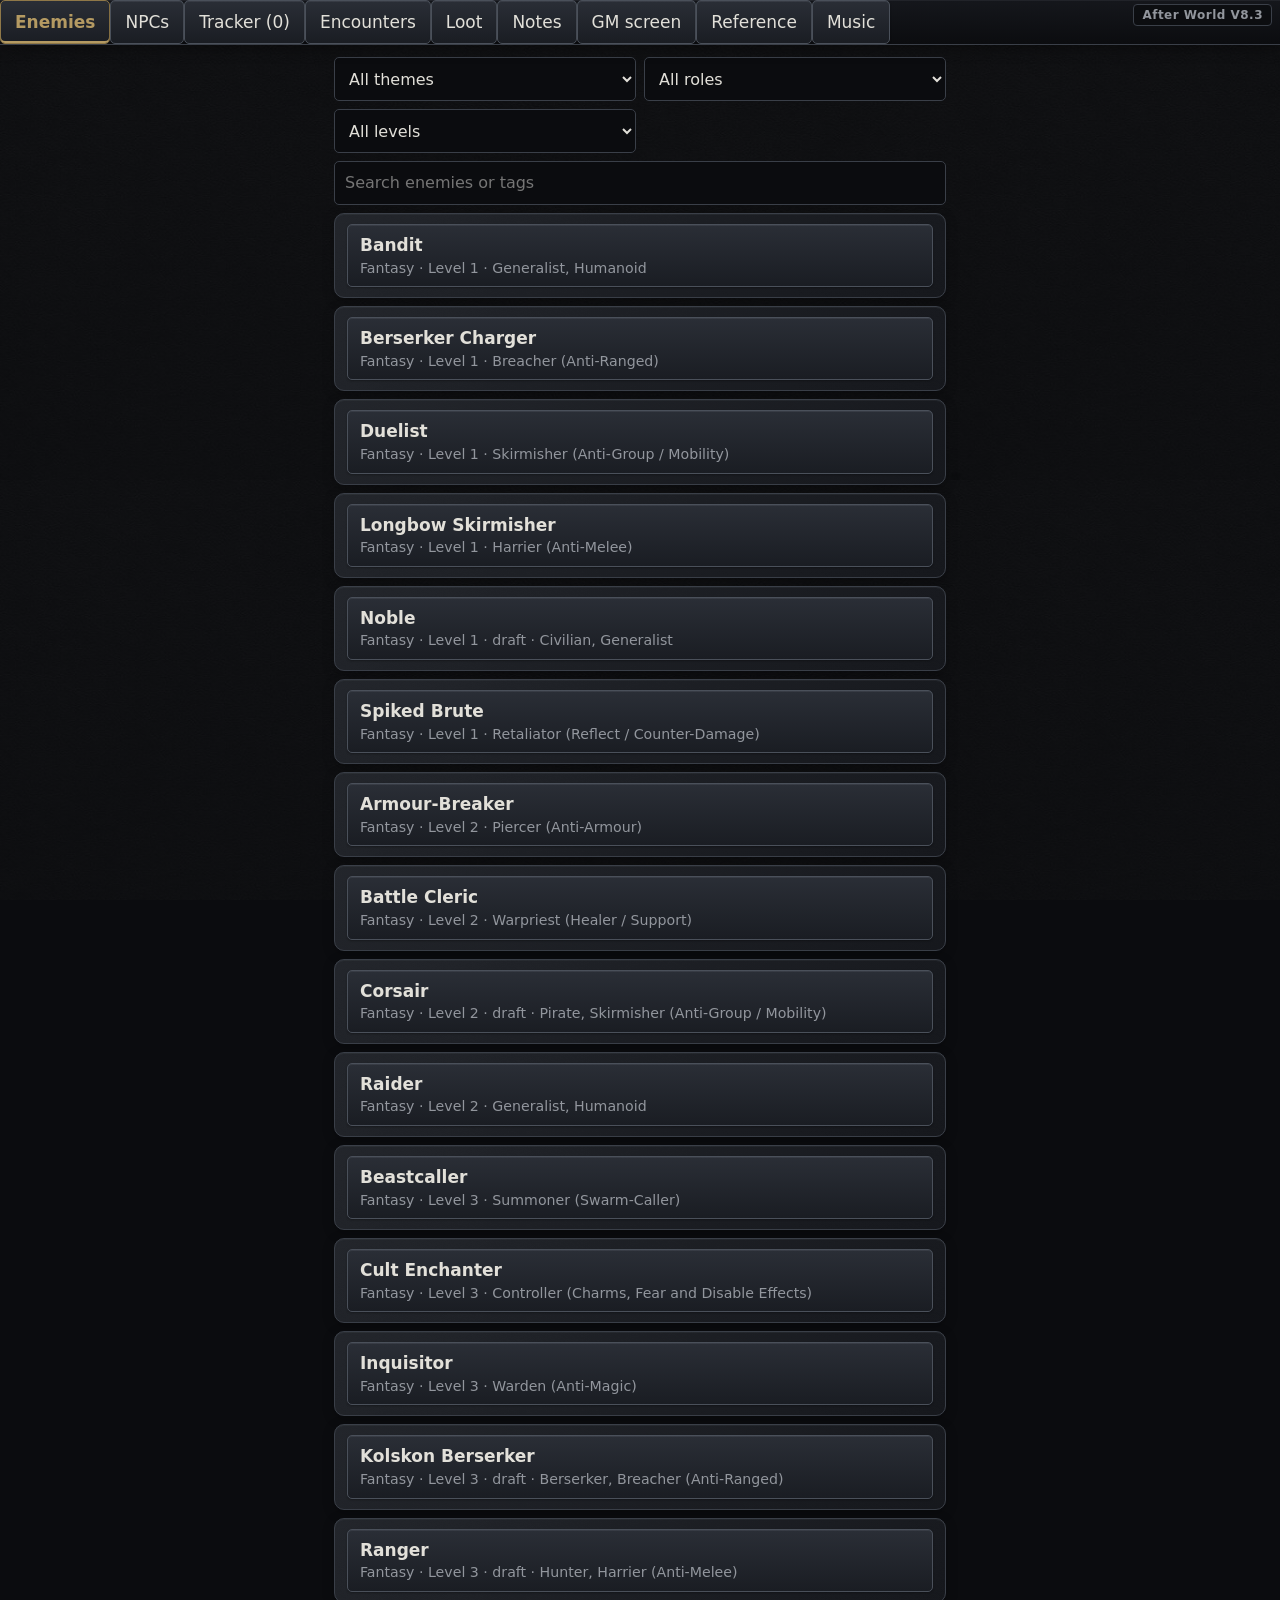
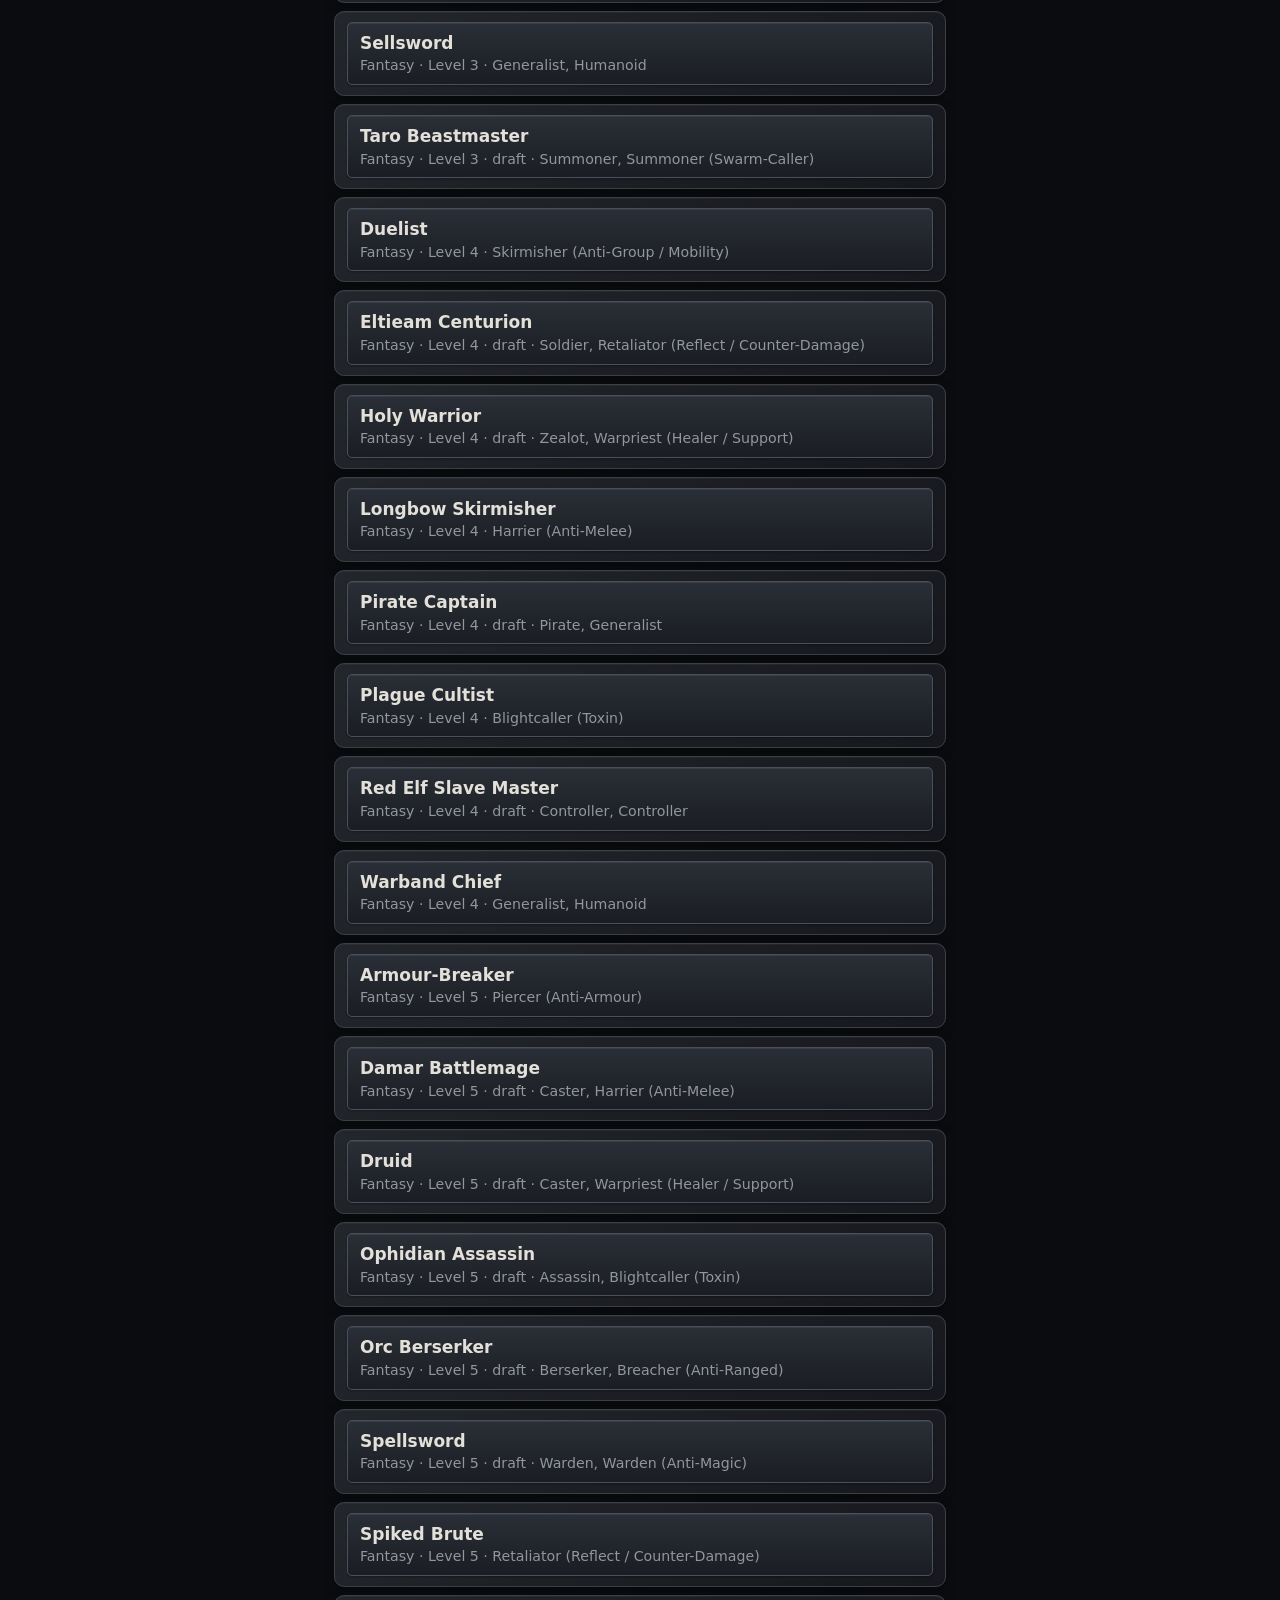
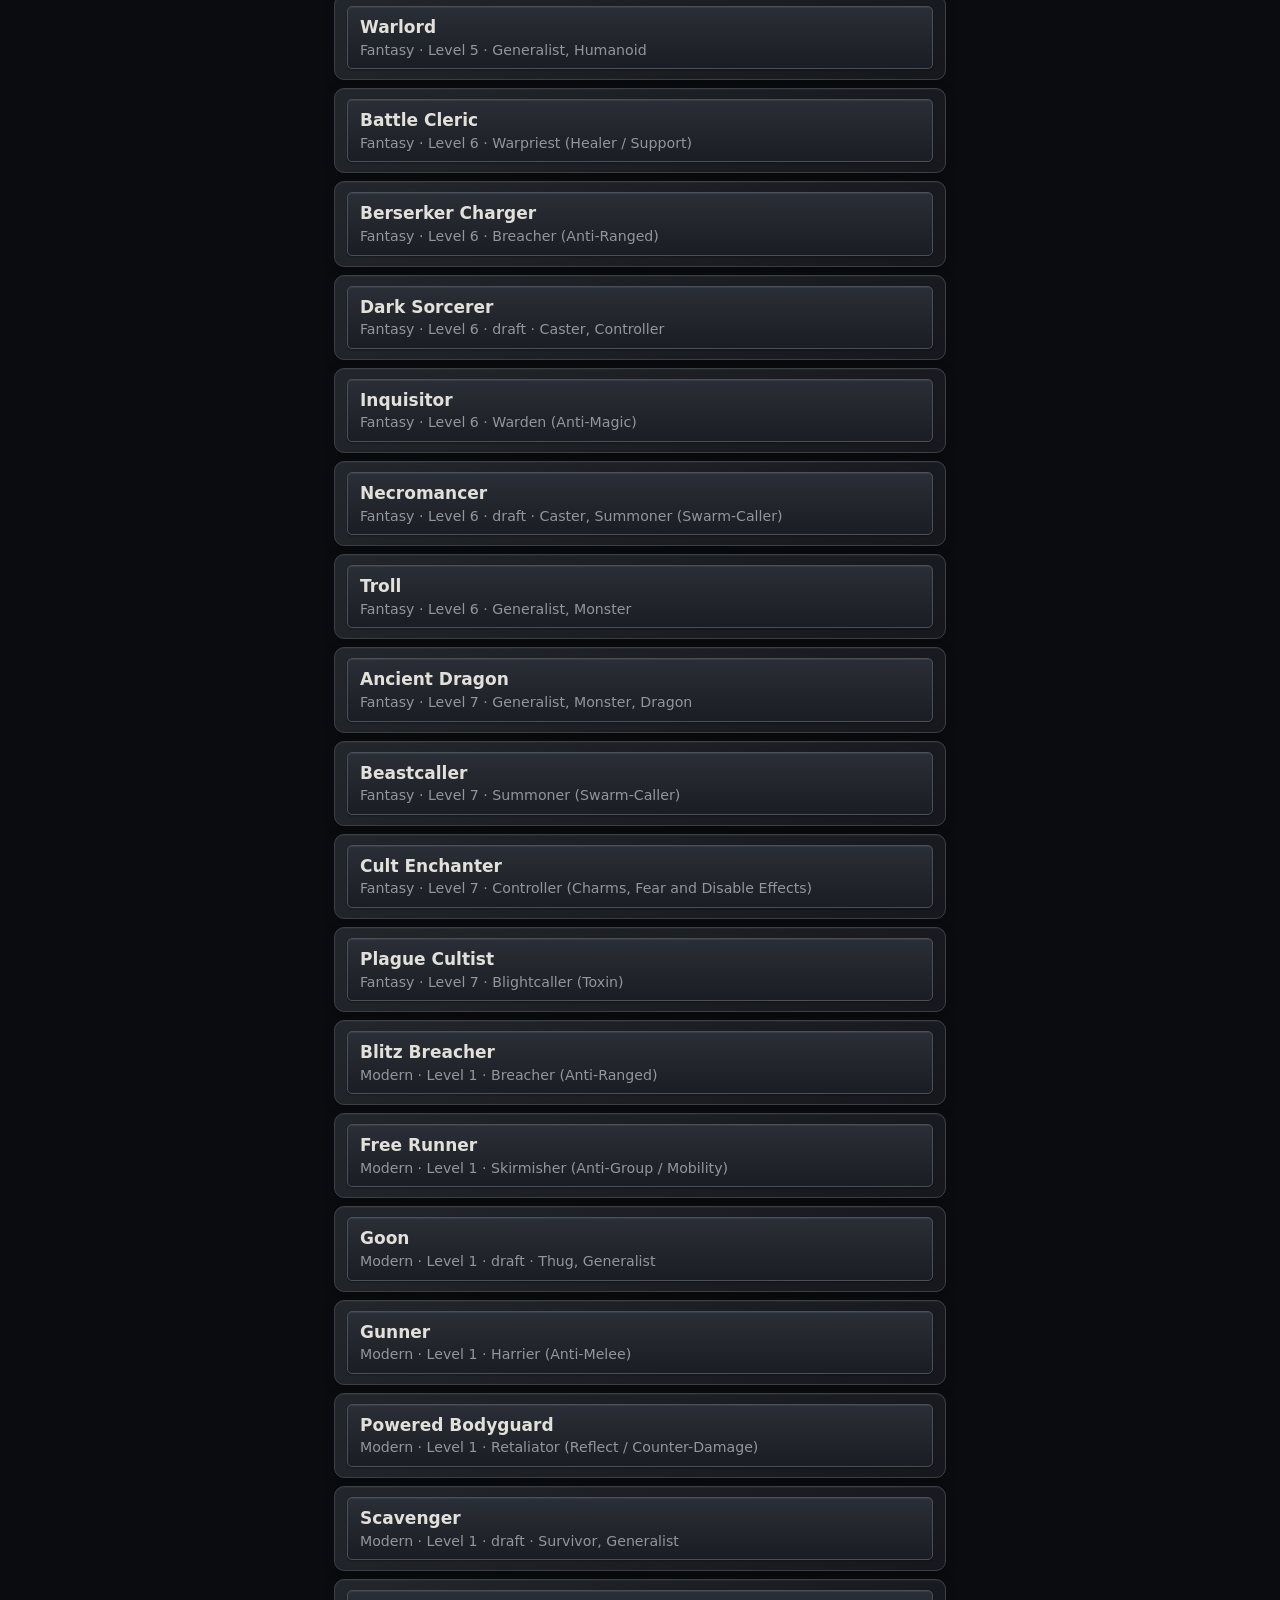
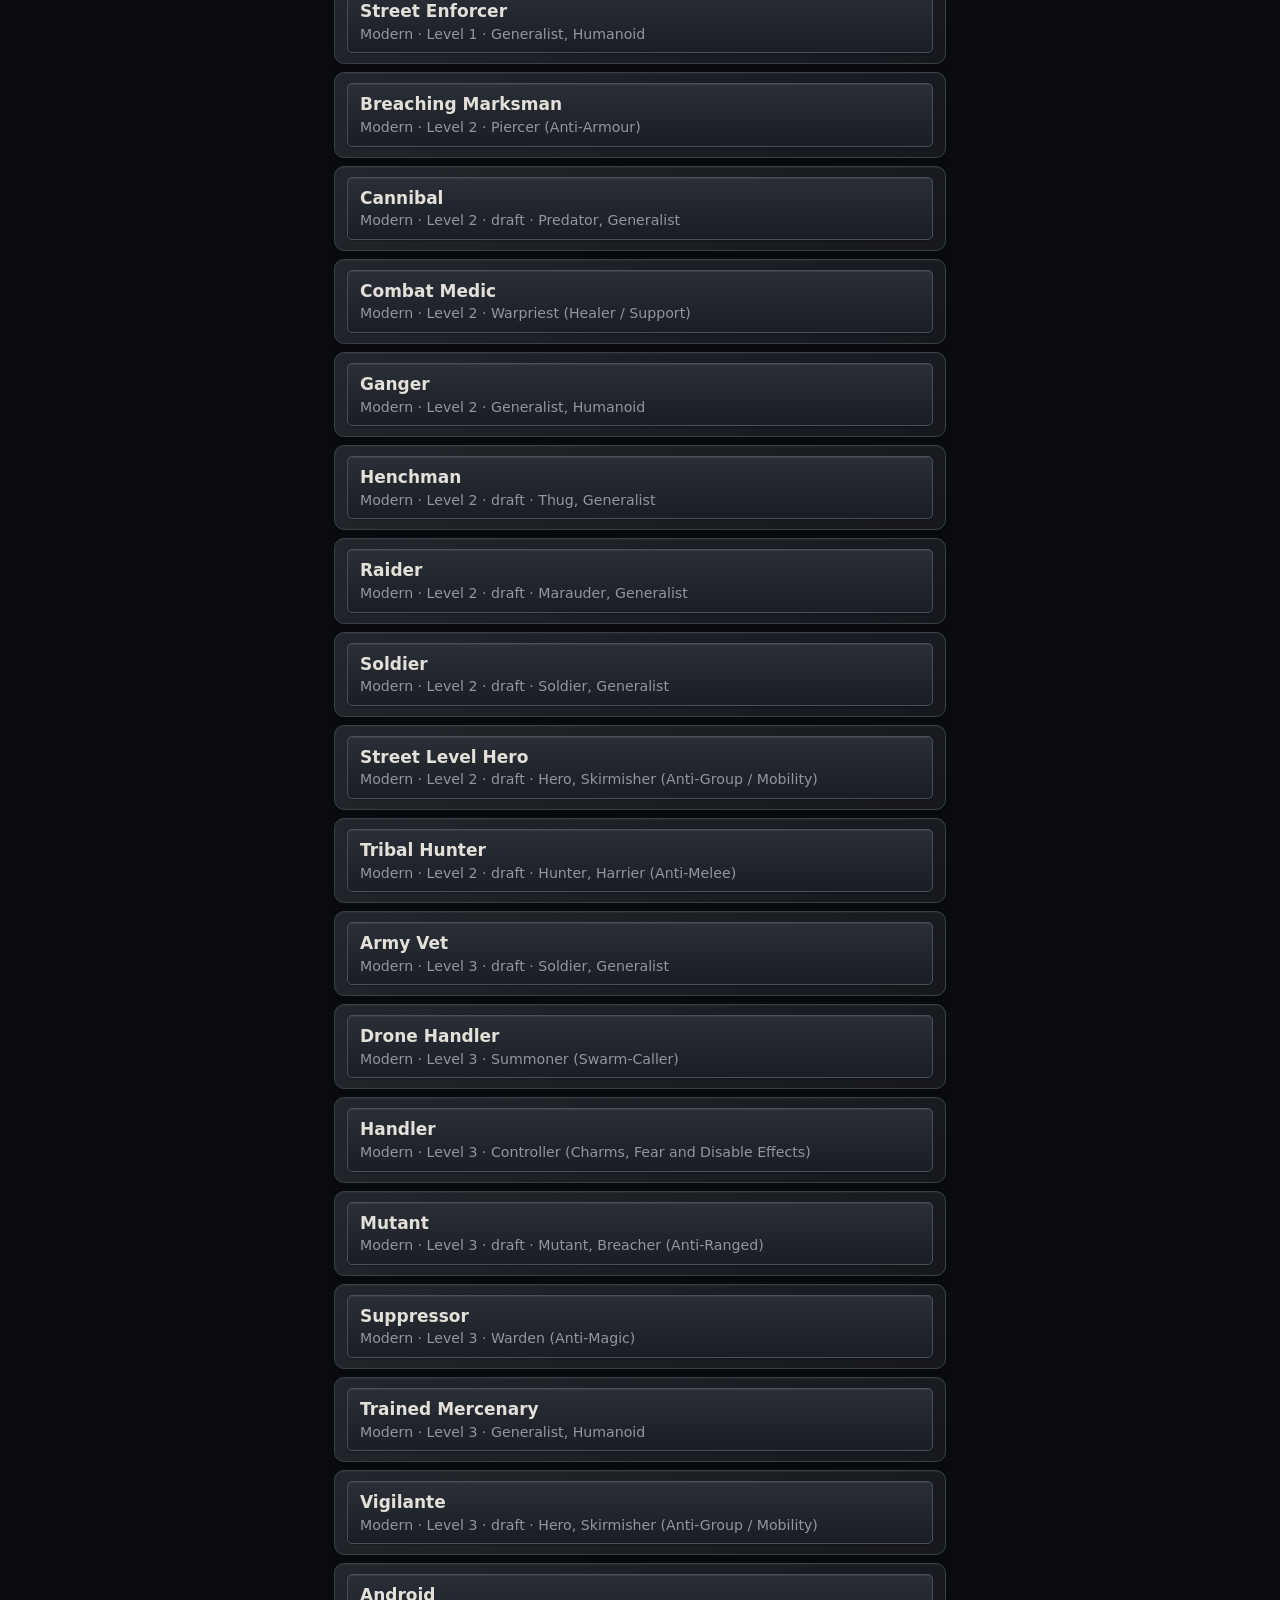
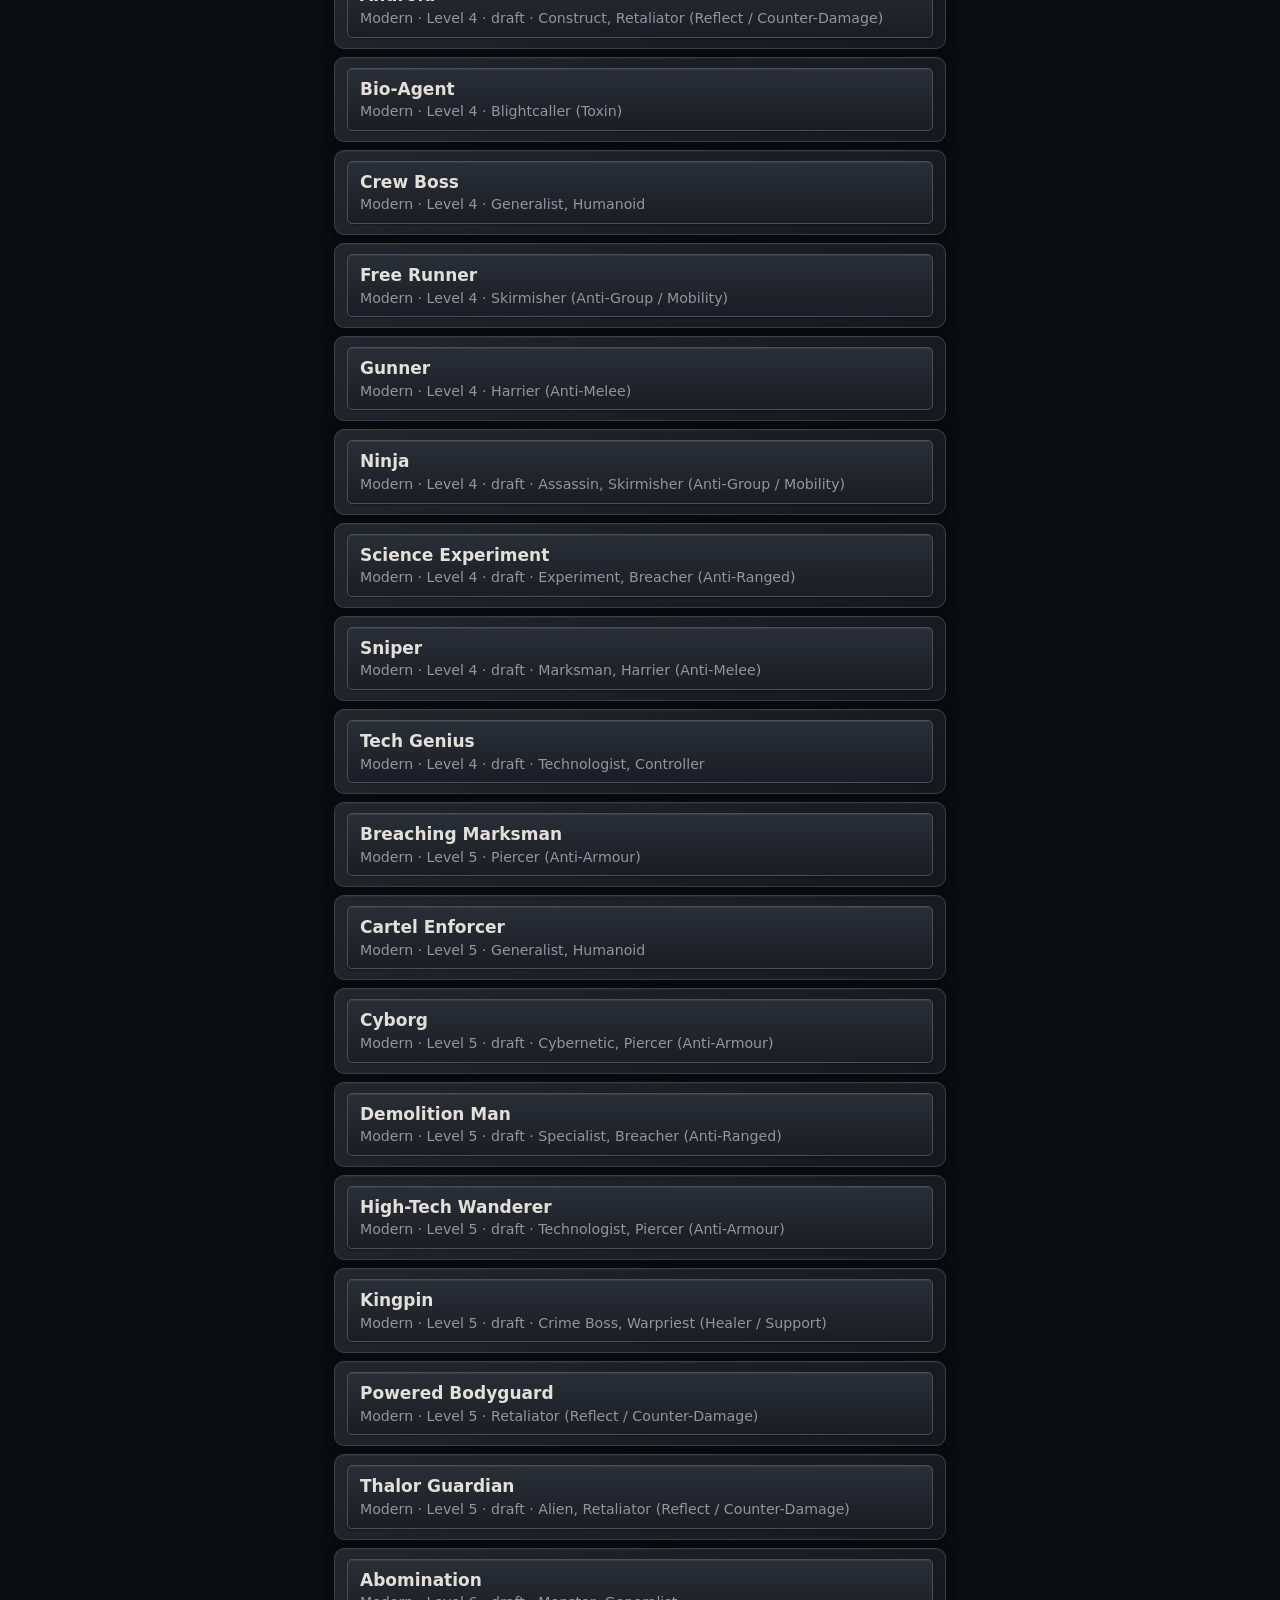
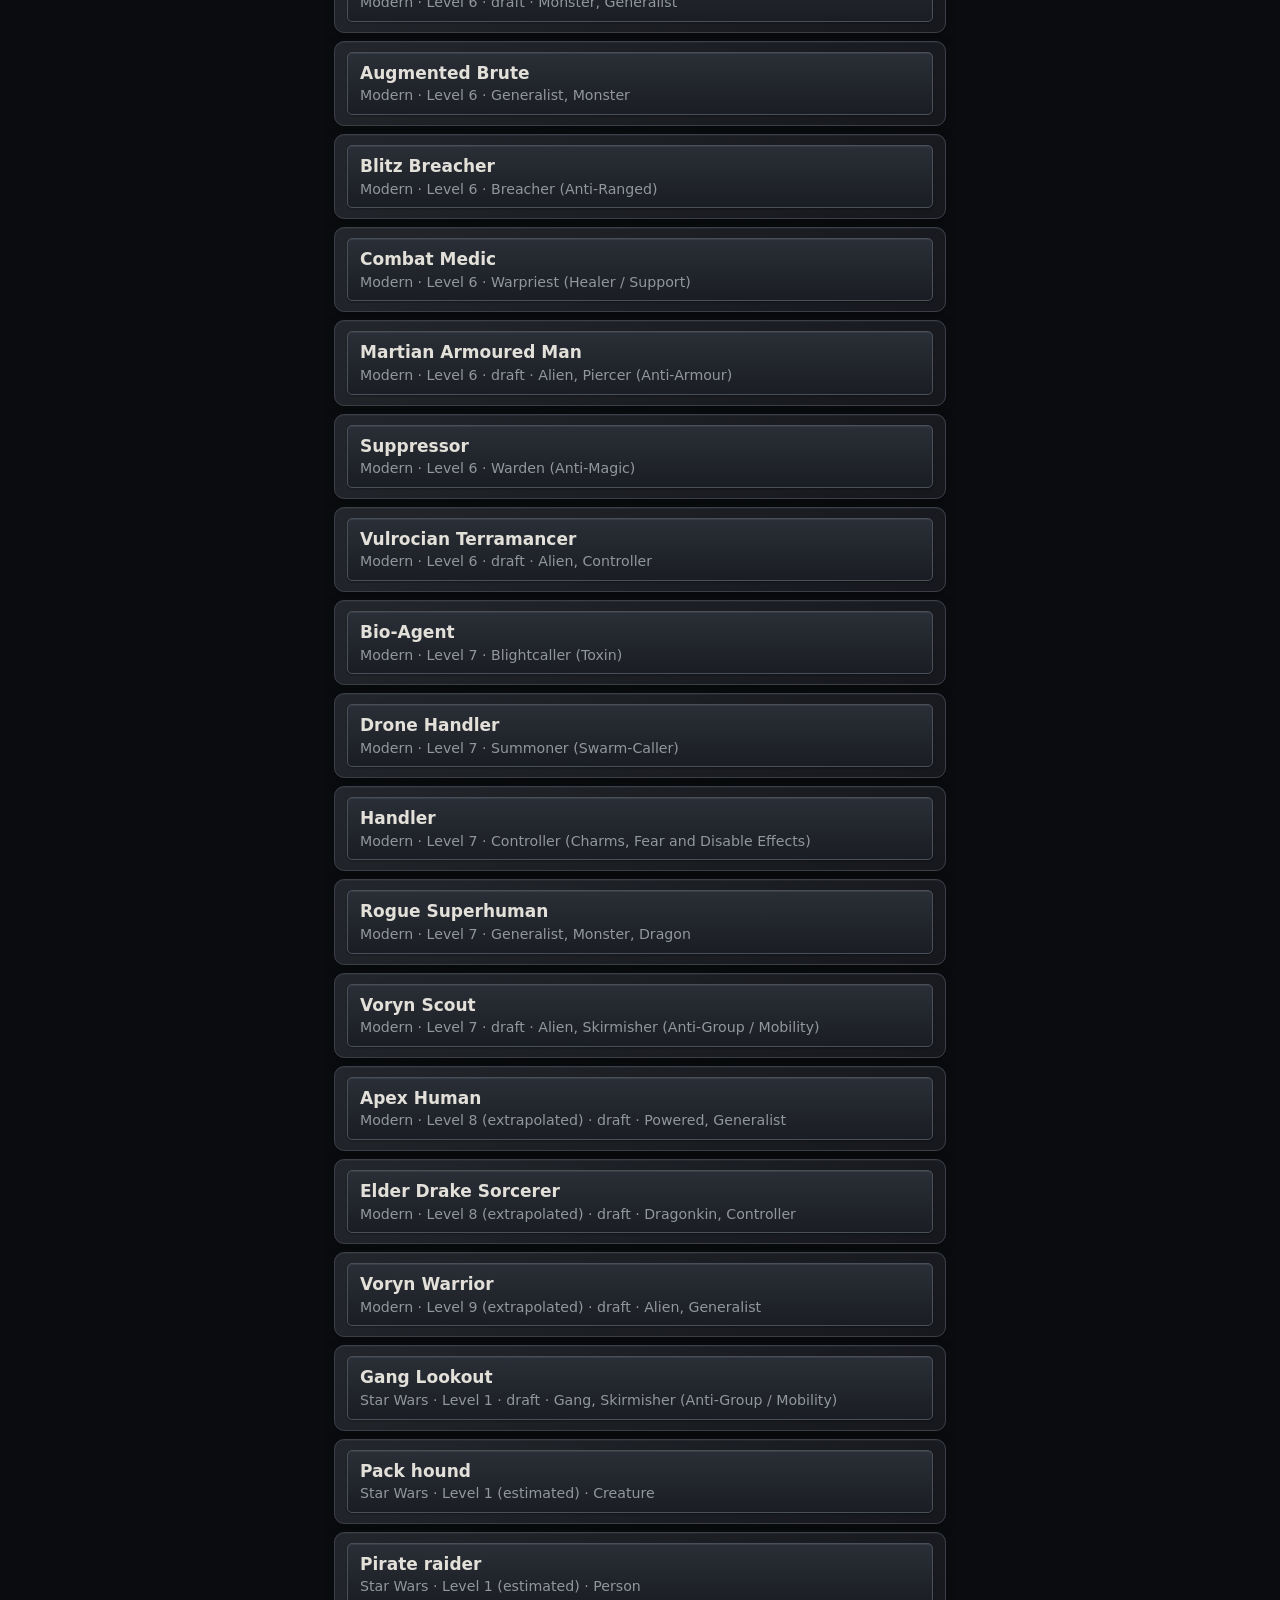
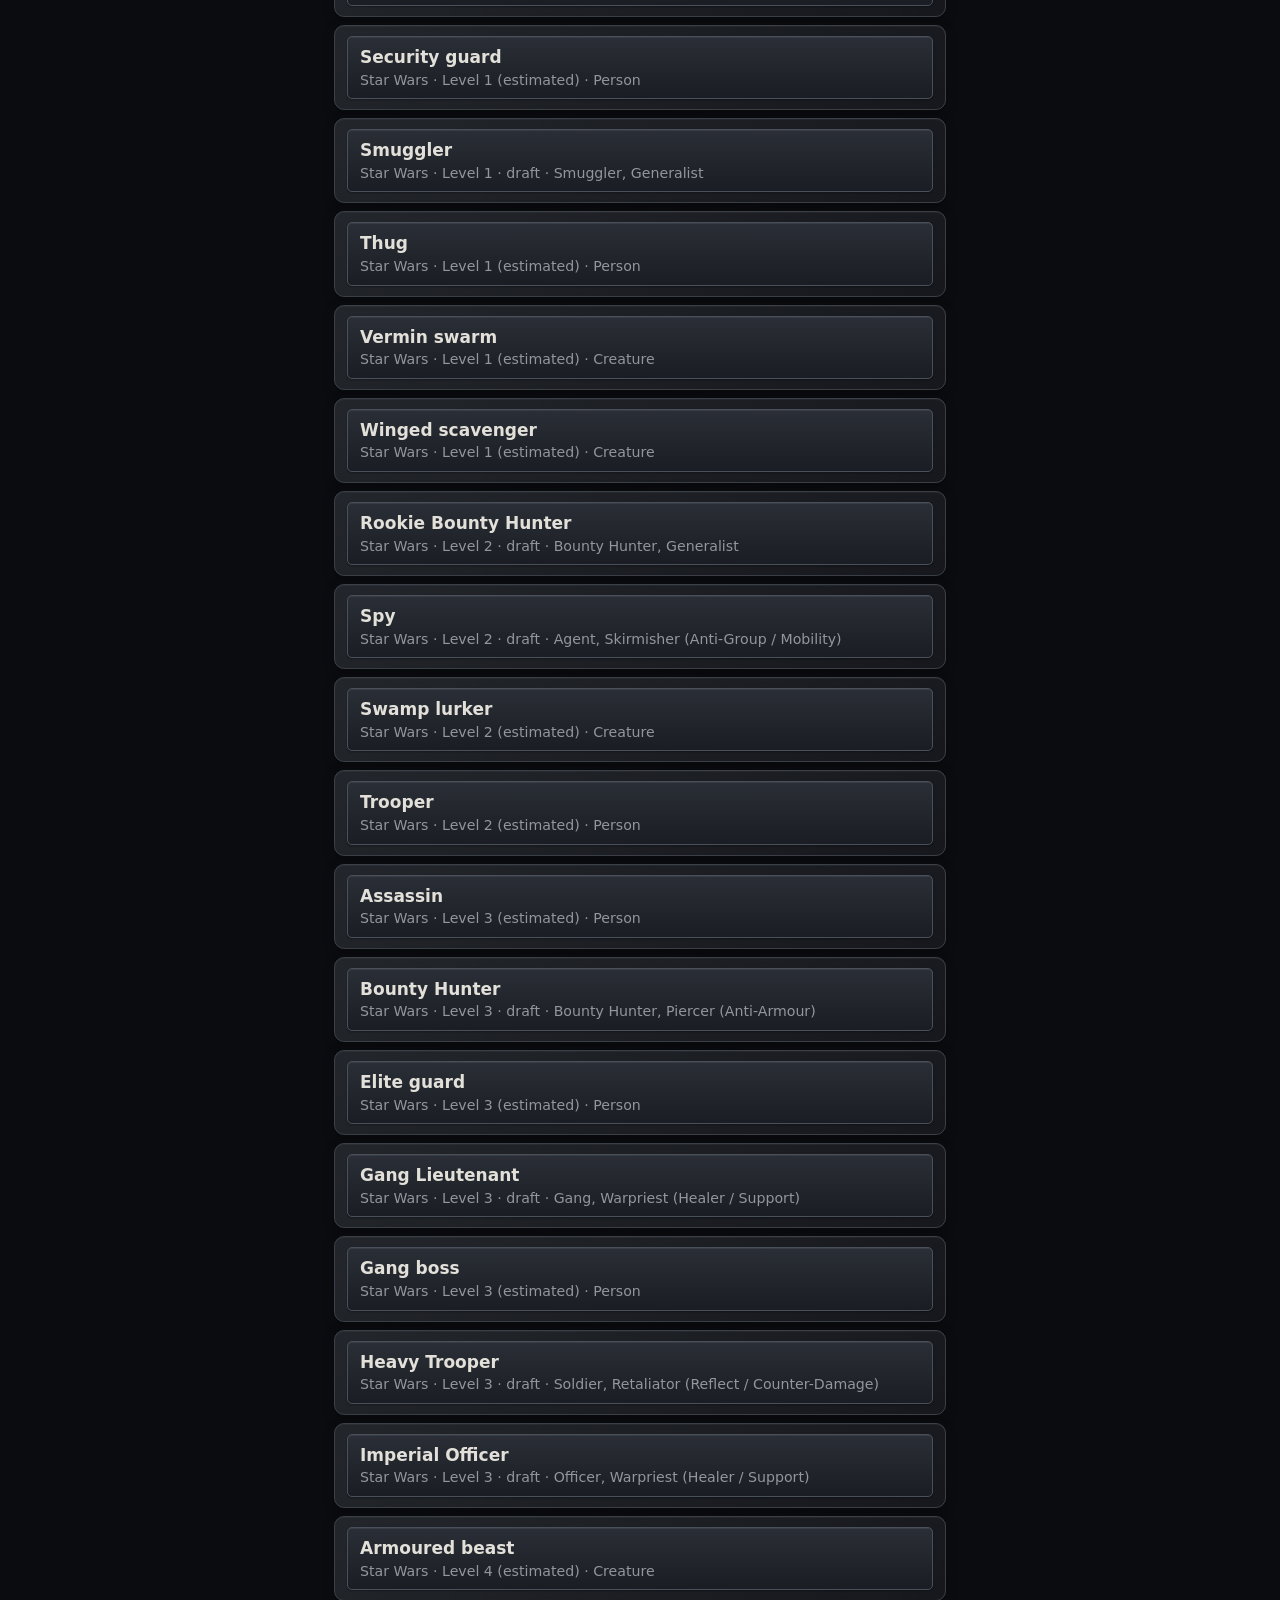
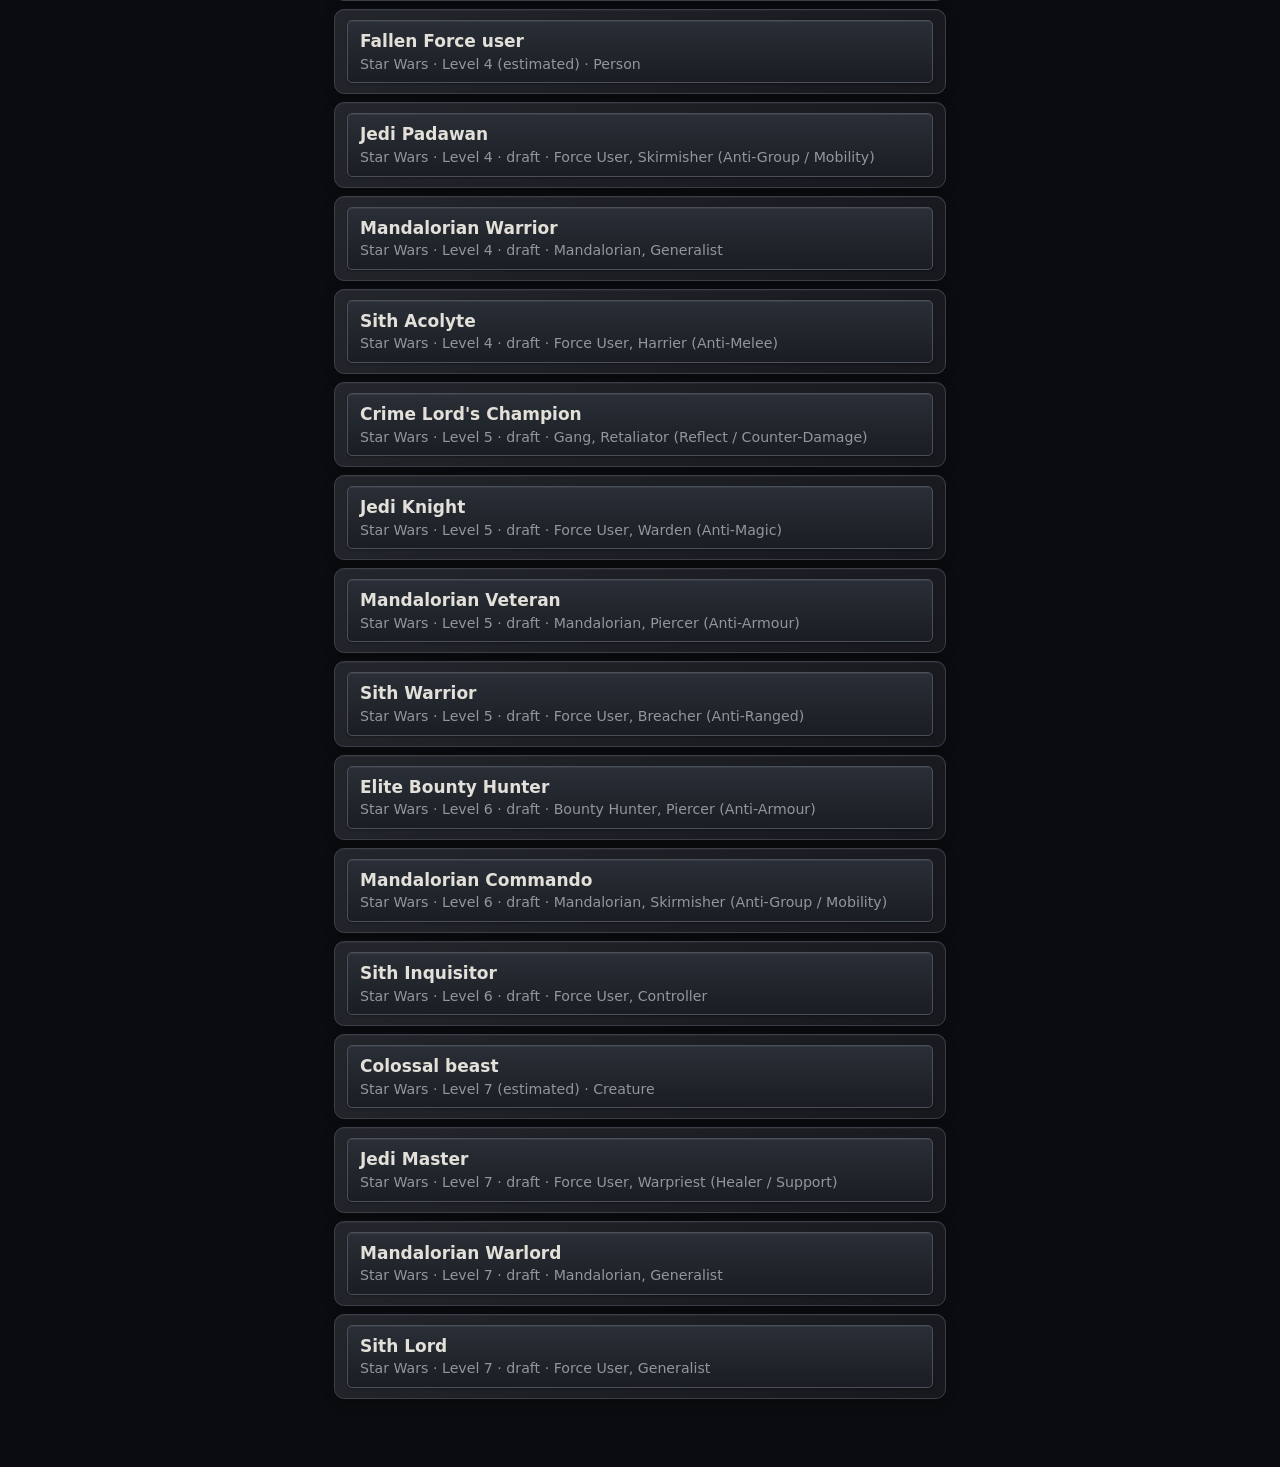
==== gm.html @ ac3dd0cf "Add files via upload" ====
<!DOCTYPE html>
<html lang="en"><head><meta charset="utf-8"><meta name="viewport" content="width=device-width, initial-scale=1, viewport-fit=cover"><title>GM tools</title>
<style>
:root{--bg:#f4f5f7;--panel:#fff;--ink:#1d2230;--mute:#5c6475;--line:#d5d9e2;--acc:#2f5d8a;--bad:#a8322d;color-scheme:light}
@media (prefers-color-scheme:dark){:root{--bg:#12151c;--panel:#1a1f2a;--ink:#e4e7ee;--mute:#9aa3b5;--line:#2c3342;--acc:#8fb8e6;--bad:#f08a84;color-scheme:dark}}
*{box-sizing:border-box}body{margin:0;background:var(--bg);color:var(--ink);font:17px/1.45 system-ui,-apple-system,"Segoe UI",sans-serif}
button,input,select,textarea{font:inherit;color:var(--ink)}
button{background:var(--panel);border:1px solid var(--line);border-radius:8px;padding:8px 12px;min-height:44px;cursor:pointer}
input,select,textarea{width:100%;background:var(--bg);border:1px solid var(--line);border-radius:8px;padding:9px 10px;font-size:16px;min-height:44px}
.seg{display:flex;overflow-x:auto;position:sticky;top:0;z-index:2;background:var(--panel);border-bottom:1px solid var(--line)}.seg button{flex:0 0 auto;padding:8px 14px;white-space:nowrap;border:0;border-radius:0;background:none}.seg .on{color:var(--acc);font-weight:700;box-shadow:inset 0 -3px 0 var(--acc)}
main{max-width:40rem;margin:0 auto;padding:12px 14px 60px}h2{font:700 1.05rem Georgia,serif;color:var(--acc);margin:14px 0 6px}
.g3{display:grid;grid-template-columns:1fr 1fr;gap:8px;margin-bottom:8px}.meta{color:var(--mute);font-size:14px}
.card{border:1px solid var(--line);background:var(--panel);border-radius:10px;padding:10px 12px;margin:8px 0}
.pk{display:block;width:100%;text-align:left}.pk small{display:block;color:var(--mute)}
.sg{display:grid;grid-template-columns:repeat(3,1fr);gap:6px;margin:8px 0}.sg div{text-align:center;background:var(--bg);border:1px solid var(--line);border-radius:8px;padding:4px}.sg b{display:block;font:700 1.2rem Georgia,serif;color:var(--acc)}.sg span{font-size:12px;color:var(--mute)}
.row{display:flex;gap:6px;flex-wrap:wrap;margin-top:6px}.row button{flex:1;min-width:4.5rem}.pri{background:var(--acc);color:var(--bg);border-color:var(--acc);font-weight:700}
.turn{border-color:var(--acc);box-shadow:0 0 0 2px var(--acc)}.dead strong{text-decoration:line-through;color:var(--mute)}.res{padding:10px;border-radius:8px;background:var(--panel);border:1px solid var(--line);font-weight:600;margin:8px 0}
.chip{min-height:36px;padding:2px 10px;font-size:14px;flex:0 0 auto!important;min-width:0!important}.f span{display:block;font-size:13px;color:var(--mute)}.f{display:block}.del{color:var(--bad)}



/* AFTER WORLD — Dark Leather · Dark Aero · Art Deco (default / dark) */
:root:not([data-theme="light"]){
  --bg:#0B0C0F;--panel:#15171C;--panel2:#22252B;--ink:#E2E0D9;--mute:#92969D;
  --line:#3a3f48;--acc:#142C49;--acc2:#20466C;--gold:#B49A62;--silver:#AEB5BE;
  --hit:#B49A62;--bad:#d47c78;color-scheme:dark
}
:root:not([data-theme="light"]),
:root:not([data-theme="light"]) body{
  background-color:#0B0C0F!important;
  background-image:
    linear-gradient(rgba(11,12,15,.72),rgba(11,12,15,.78)),
    url("leather-tile.jpg")!important;
  background-size:auto,480px!important;
  background-repeat:no-repeat,repeat!important;
  background-attachment:fixed!important;
  color:var(--ink)!important;
  font-family:system-ui,-apple-system,"Segoe UI",sans-serif!important
}
:root:not([data-theme="light"]) header,
:root:not([data-theme="light"]) .seg,
:root:not([data-theme="light"]) #nav,
:root:not([data-theme="light"]) #res,
:root:not([data-theme="light"]) #ban{
  background:
    linear-gradient(180deg,rgba(21,23,28,.96),rgba(11,12,15,.98)),
    url("obsidian-tile.jpg")!important;
  background-size:auto,320px!important;
  border-color:#3a3f48!important;
  box-shadow:0 2px 14px rgba(0,0,0,.4),inset 0 1px rgba(174,181,190,.08)!important
}
:root:not([data-theme="light"]) header h1,
:root:not([data-theme="light"]) h1,
:root:not([data-theme="light"]) h2,
:root:not([data-theme="light"]) h3,
:root:not([data-theme="light"]) h4{
  font-family:system-ui,-apple-system,"Segoe UI",sans-serif!important;
  letter-spacing:.03em;
  color:#c5d4e8!important
}
:root:not([data-theme="light"]) header h1{font-weight:700;color:#E2E0D9!important}
:root:not([data-theme="light"]) main{background:transparent}
:root:not([data-theme="light"]) section,
:root:not([data-theme="light"]) .card,
:root:not([data-theme="light"]) .big div,
:root:not([data-theme="light"]) .sg div,
:root:not([data-theme="light"]) .res,
:root:not([data-theme="light"]) details,
:root:not([data-theme="light"]) .ov{
  background:
    linear-gradient(145deg,rgba(34,37,43,.94),rgba(21,23,28,.97)),
    url("charcoal-tile.jpg")!important;
  background-size:auto,280px!important;
  border:1px solid #3a3f48!important;
  box-shadow:inset 0 1px rgba(174,181,190,.06),0 3px 12px rgba(0,0,0,.25)!important
}
:root:not([data-theme="light"]) button,
:root:not([data-theme="light"]) .btn{
  background:linear-gradient(180deg,#2a2e36,#1a1d23)!important;
  color:#E2E0D9!important;
  border:1px solid #4a505a!important;
  border-radius:5px!important;
  box-shadow:inset 0 1px rgba(174,181,190,.1),0 1px 2px rgba(0,0,0,.3)!important
}
:root:not([data-theme="light"]) button.pri,
:root:not([data-theme="light"]) .pri{
  background:linear-gradient(180deg,#20466C,#142C49)!important;
  border-color:#3d6a9a!important;
  color:#fff!important
}
:root:not([data-theme="light"]) button.on,
:root:not([data-theme="light"]) .seg .on,
:root:not([data-theme="light"]) #nav button.on{
  color:#B49A62!important;
  border-color:#8f7848!important;
  box-shadow:inset 0 -2px #B49A62!important
}
:root:not([data-theme="light"]) input,
:root:not([data-theme="light"]) textarea,
:root:not([data-theme="light"]) select{
  background:#0B0C0F!important;
  color:#E2E0D9!important;
  border:1px solid #3a3f48!important;
  border-radius:5px!important
}
:root:not([data-theme="light"]) a{color:#8fb0d4}
:root:not([data-theme="light"]) th{background:#1a1d24!important;color:#B49A62}
:root:not([data-theme="light"]) td,
:root:not([data-theme="light"]) th{border-color:#3a3f48!important}
:root:not([data-theme="light"]) mark{background:#B49A62!important;color:#0B0C0F!important}
:root:not([data-theme="light"]) #app{background:transparent!important}
:root:not([data-theme="light"]) h2::after{
  content:"";display:block;height:10px;margin:8px 0 4px;
  background:url("deco-divider-sm.jpg") center/contain no-repeat;
  opacity:.7
}
:root:not([data-theme="light"]) .aw-divider{
  display:block;height:12px;margin:16px 0 12px;
  background:url("deco-divider-sm.jpg") center/contain no-repeat;
  opacity:.85;border:0
}


/* App-wide light theme */
:root[data-theme="light"]{
  --bg:#f4f5f7;--panel:#ffffff;--panel2:#eef0f3;--ink:#1d2230;--mute:#5c6475;
  --line:#d5d9e2;--acc:#2f5d8a;--acc2:#3d6fa0;--gold:#8a7340;--silver:#6b7280;
  --hit:#c9a227;--bad:#a8322d;color-scheme:light
}
:root[data-theme="light"],
:root[data-theme="light"] body{
  background-color:#f4f5f7!important;
  background-image:none!important;
  color:#1d2230!important
}
:root[data-theme="light"] header,
:root[data-theme="light"] .seg,
:root[data-theme="light"] #nav,
:root[data-theme="light"] #res,
:root[data-theme="light"] #ban{
  background:#ffffff!important;
  background-image:none!important;
  border-color:#d5d9e2!important;
  box-shadow:0 1px 4px rgba(0,0,0,.06)!important;
  color:#1d2230!important
}
:root[data-theme="light"] h1,
:root[data-theme="light"] h2,
:root[data-theme="light"] h3,
:root[data-theme="light"] h4,
:root[data-theme="light"] header h1{color:#2f5d8a!important}
:root[data-theme="light"] section,
:root[data-theme="light"] .card,
:root[data-theme="light"] .big div,
:root[data-theme="light"] .sg div,
:root[data-theme="light"] .res,
:root[data-theme="light"] details,
:root[data-theme="light"] .ov{
  background:#ffffff!important;
  background-image:none!important;
  border:1px solid #d5d9e2!important;
  box-shadow:0 1px 4px rgba(0,0,0,.05)!important;
  color:#1d2230!important
}
:root[data-theme="light"] button,
:root[data-theme="light"] .btn{
  background:#ffffff!important;
  color:#1d2230!important;
  border:1px solid #d5d9e2!important;
  box-shadow:none!important
}
:root[data-theme="light"] button.pri,
:root[data-theme="light"] .pri{
  background:#2f5d8a!important;
  border-color:#2f5d8a!important;
  color:#fff!important
}
:root[data-theme="light"] button.on,
:root[data-theme="light"] .seg .on,
:root[data-theme="light"] #nav button.on{
  color:#2f5d8a!important;
  border-color:#2f5d8a!important;
  box-shadow:inset 0 -2px #2f5d8a!important
}
:root[data-theme="light"] input,
:root[data-theme="light"] textarea,
:root[data-theme="light"] select{
  background:#f4f5f7!important;
  color:#1d2230!important;
  border:1px solid #d5d9e2!important
}
:root[data-theme="light"] a{color:#2f5d8a}
:root[data-theme="light"] th{background:#eef0f3!important;color:#1d2230!important}
:root[data-theme="light"] td,
:root[data-theme="light"] th{border-color:#d5d9e2!important}
:root[data-theme="light"] mark{background:#ffe08a!important;color:#1d2230!important}
:root[data-theme="light"] #app{background:#f4f5f7!important}
:root[data-theme="light"] h2::after,
:root[data-theme="light"] .aw-divider{opacity:0!important;height:0!important;margin:0!important}


.aw-ver{position:fixed;top:0;left:0;right:0;z-index:50;pointer-events:none;display:flex;justify-content:flex-end;padding:4px 8px;padding-top:calc(4px + env(safe-area-inset-top,0px));font:600 12px/1.2 system-ui,sans-serif;color:var(--mute,#92969D);letter-spacing:.04em}
.aw-ver span{pointer-events:auto;background:rgba(11,12,15,.75);border:1px solid var(--line,#3a3f48);border-radius:4px;padding:3px 8px}
:root[data-theme="light"] .aw-ver span{background:rgba(255,255,255,.9);color:#5c6475}

</style></head><body>
<div class="aw-ver" id="awver"><span>After World V8.3</span></div><div id="wn" hidden role="alert" style="background:var(--bad);color:var(--bg);padding:8px 12px;font-weight:600">Not saved: this browser is blocking storage. Your tracker, NPCs, encounters and notes will be lost when you close the app.</div><div class="seg" id="seg"></div><main id="m"></main><script src="enemies.js"></script><script src="loot.js"></script><script src="loot-modern.js"></script><script src="extra2.js"></script><script src="gm2.js"></script><script src="gm.js"></script><script>
(function(){try{var t=localStorage.getItem('aw-theme');if(t==='light'||t==='dark')document.documentElement.dataset.theme=t;else document.documentElement.dataset.theme='dark';
window.addEventListener('storage',function(e){if(e.key==='aw-theme'&&(e.newValue==='light'||e.newValue==='dark'))document.documentElement.dataset.theme=e.newValue});
}catch(x){}})();
</script></body></html>
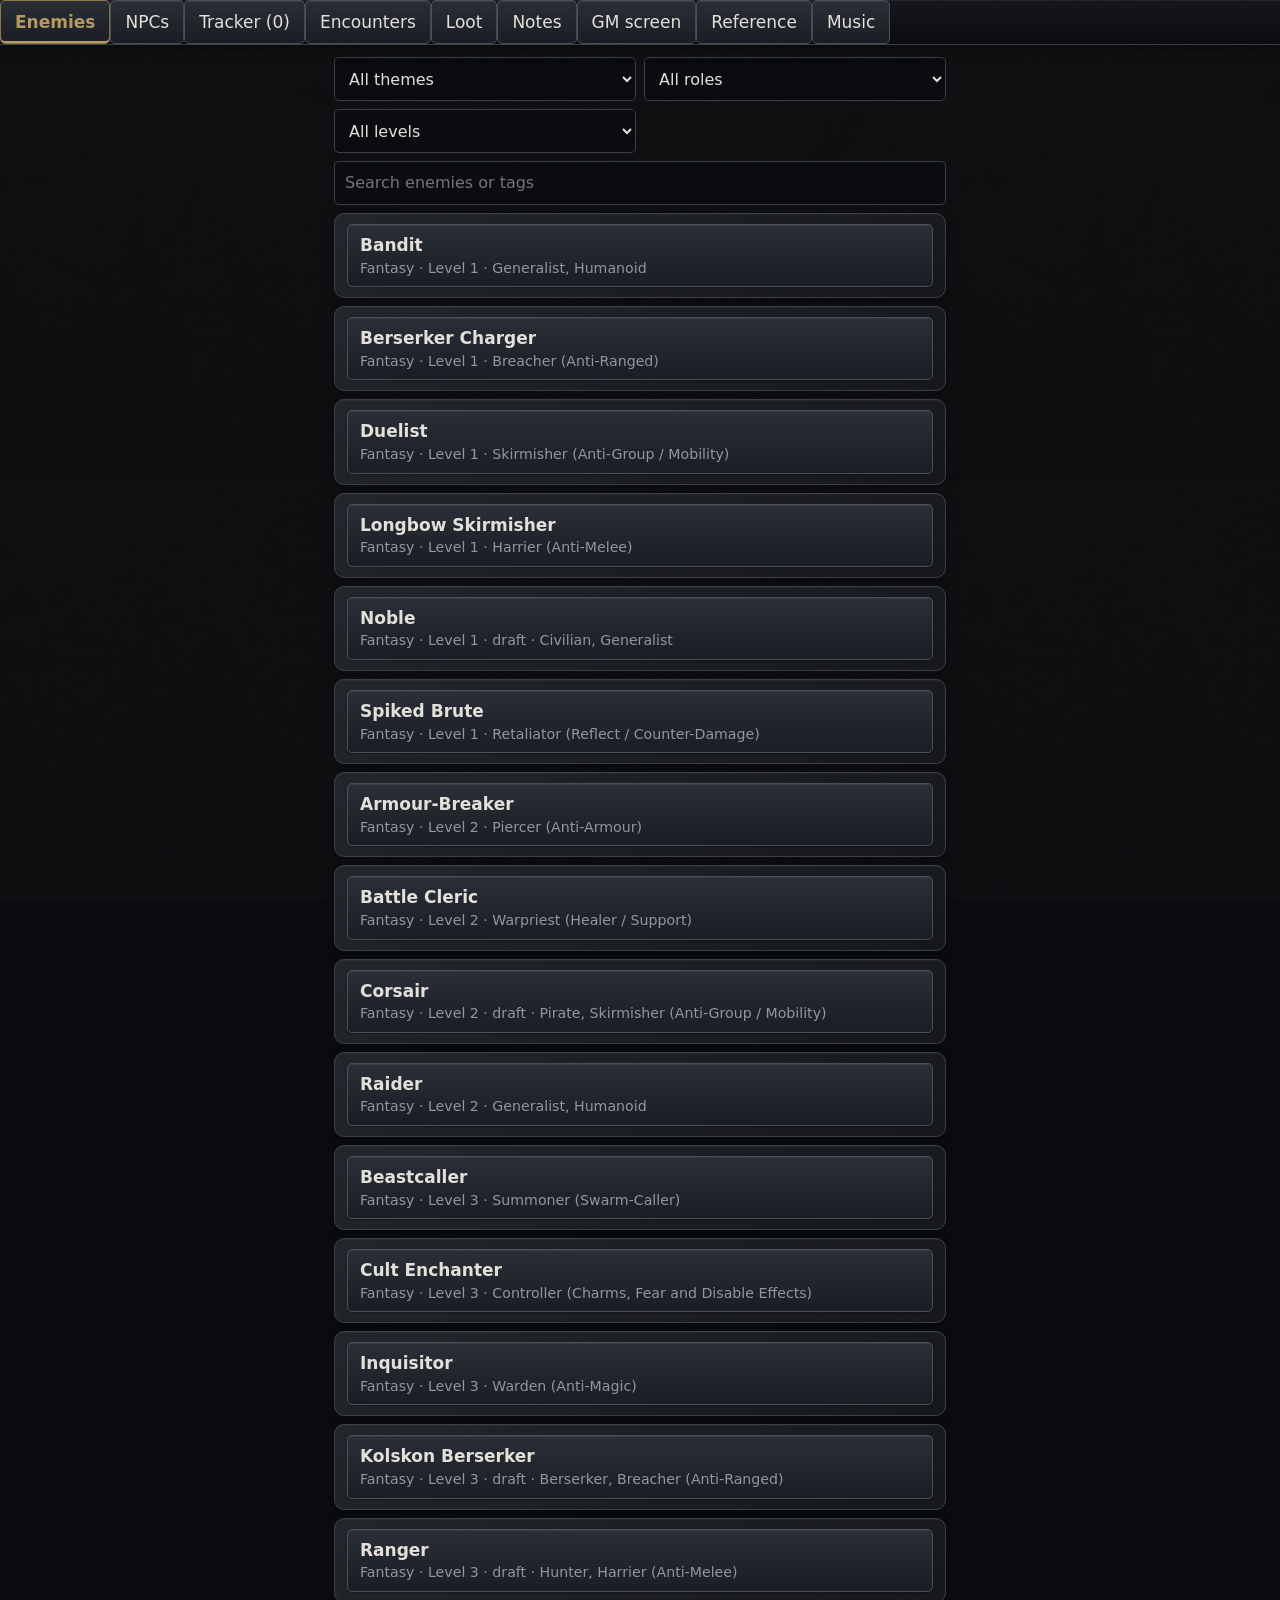
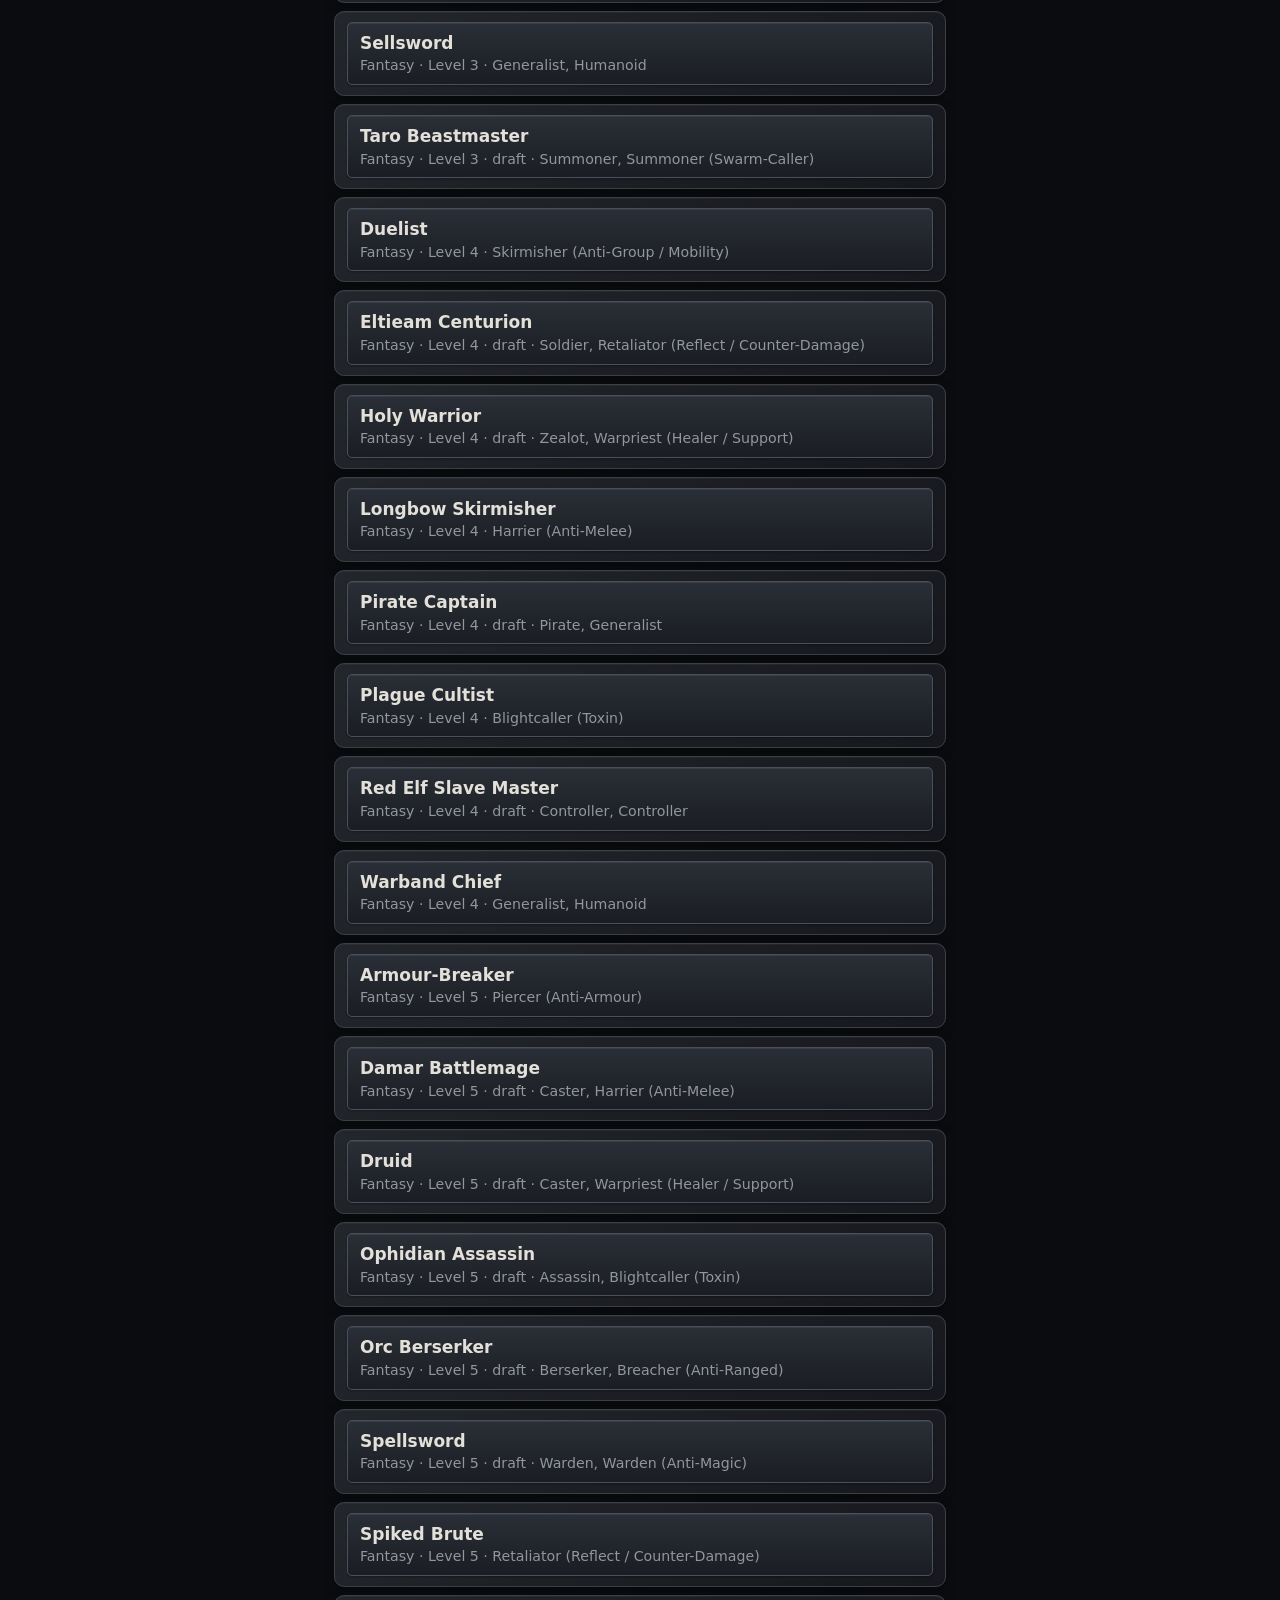
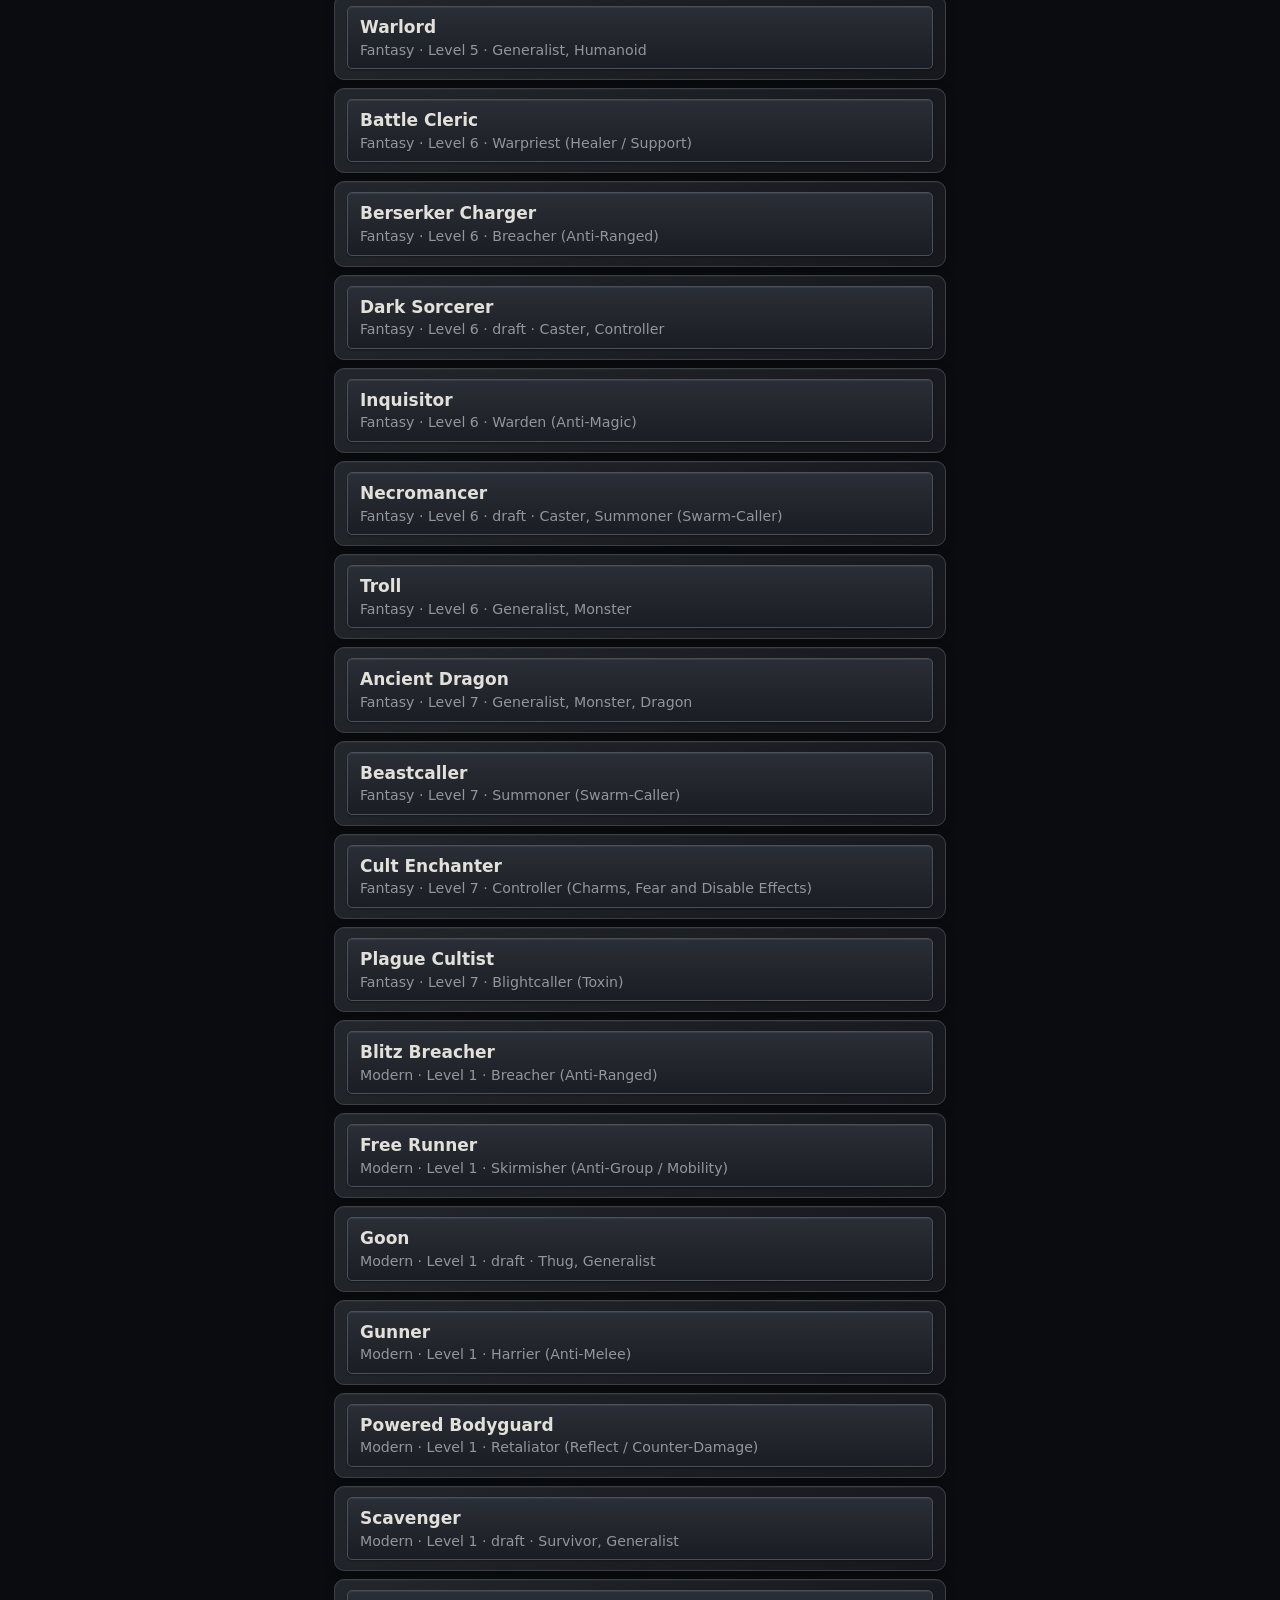
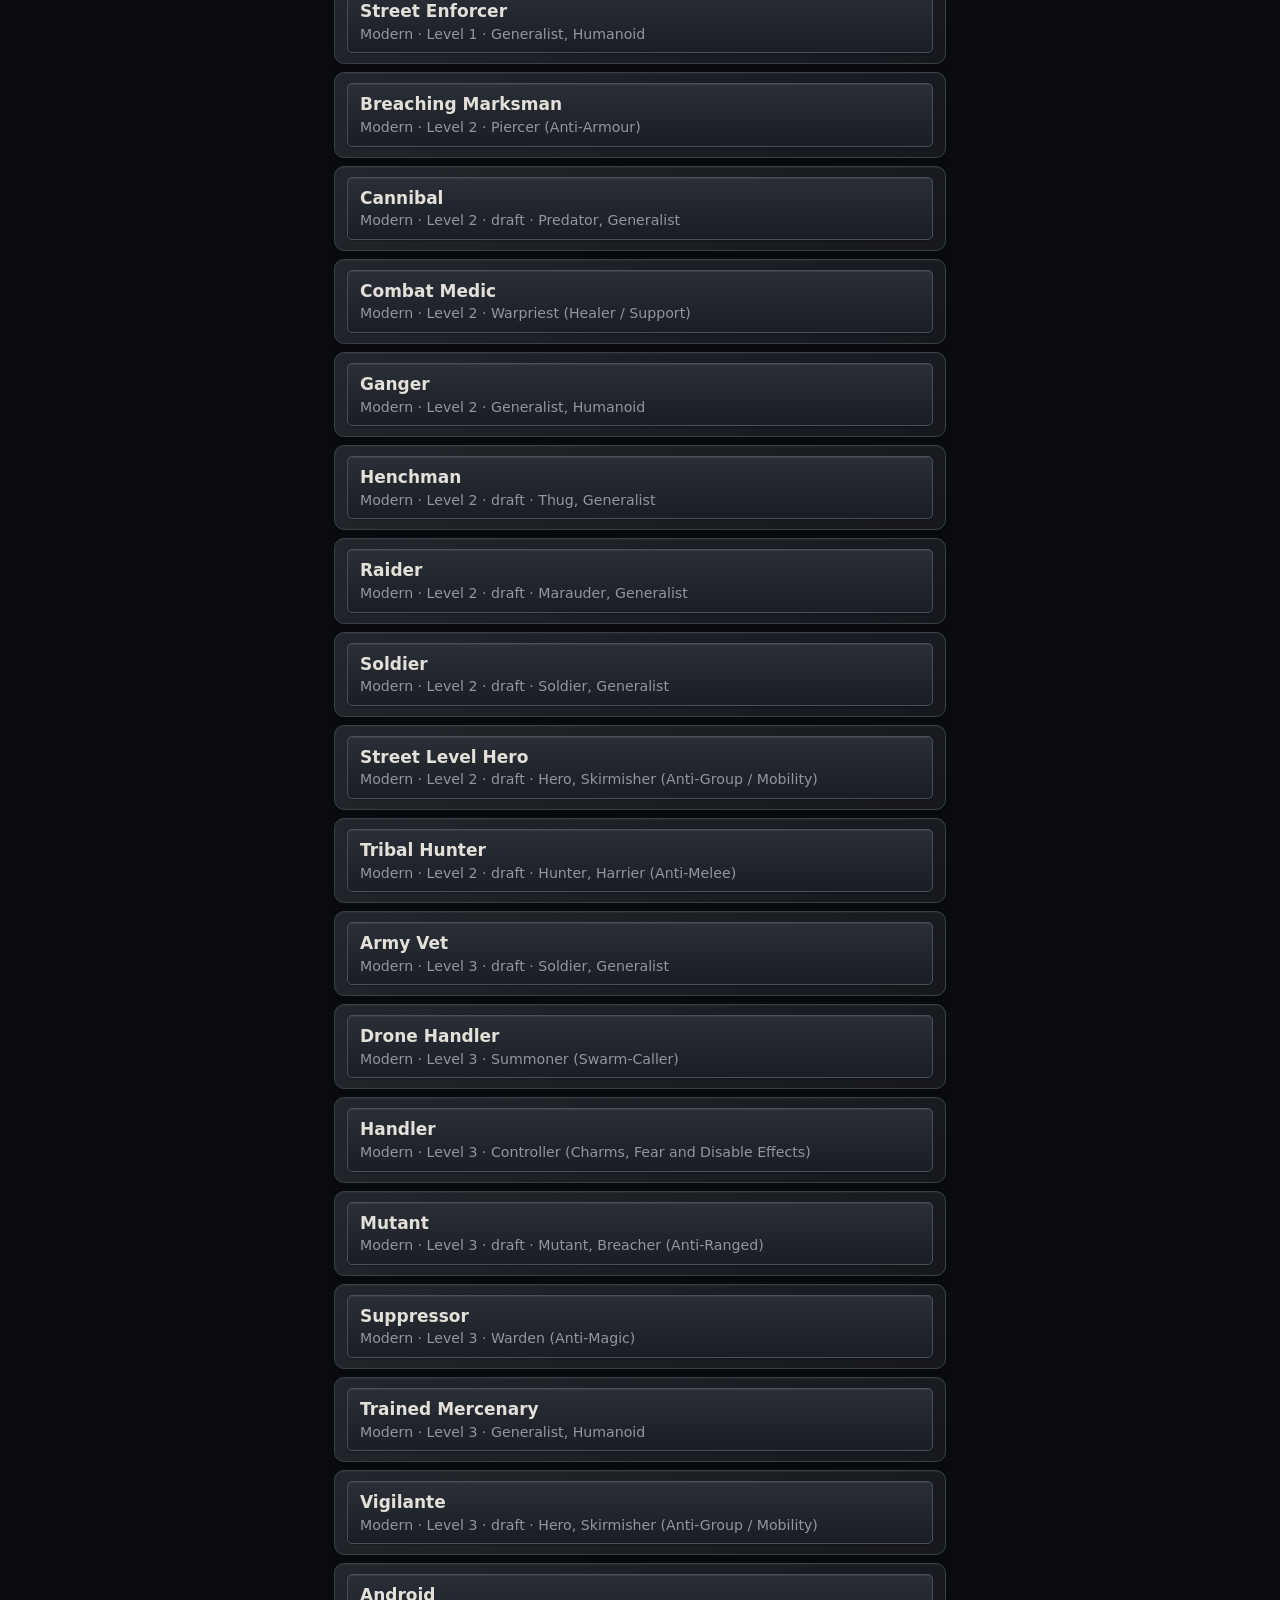
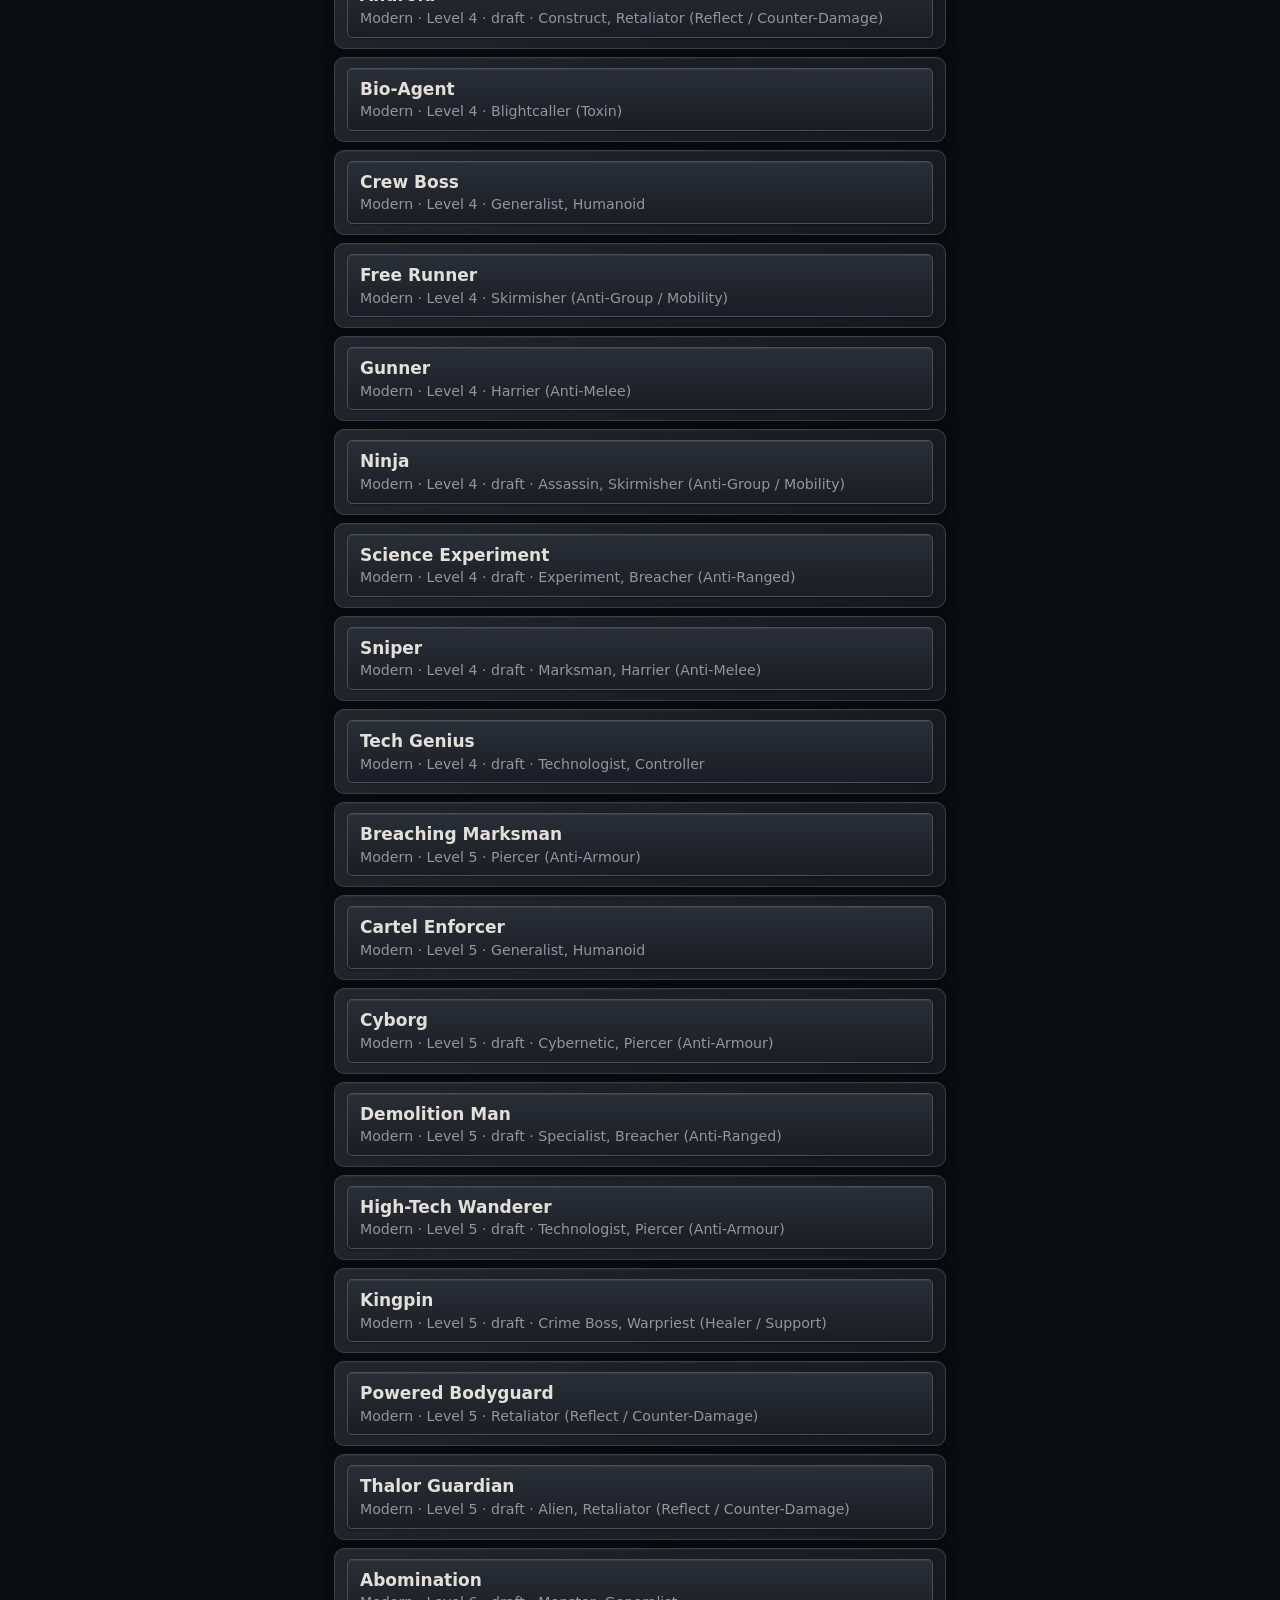
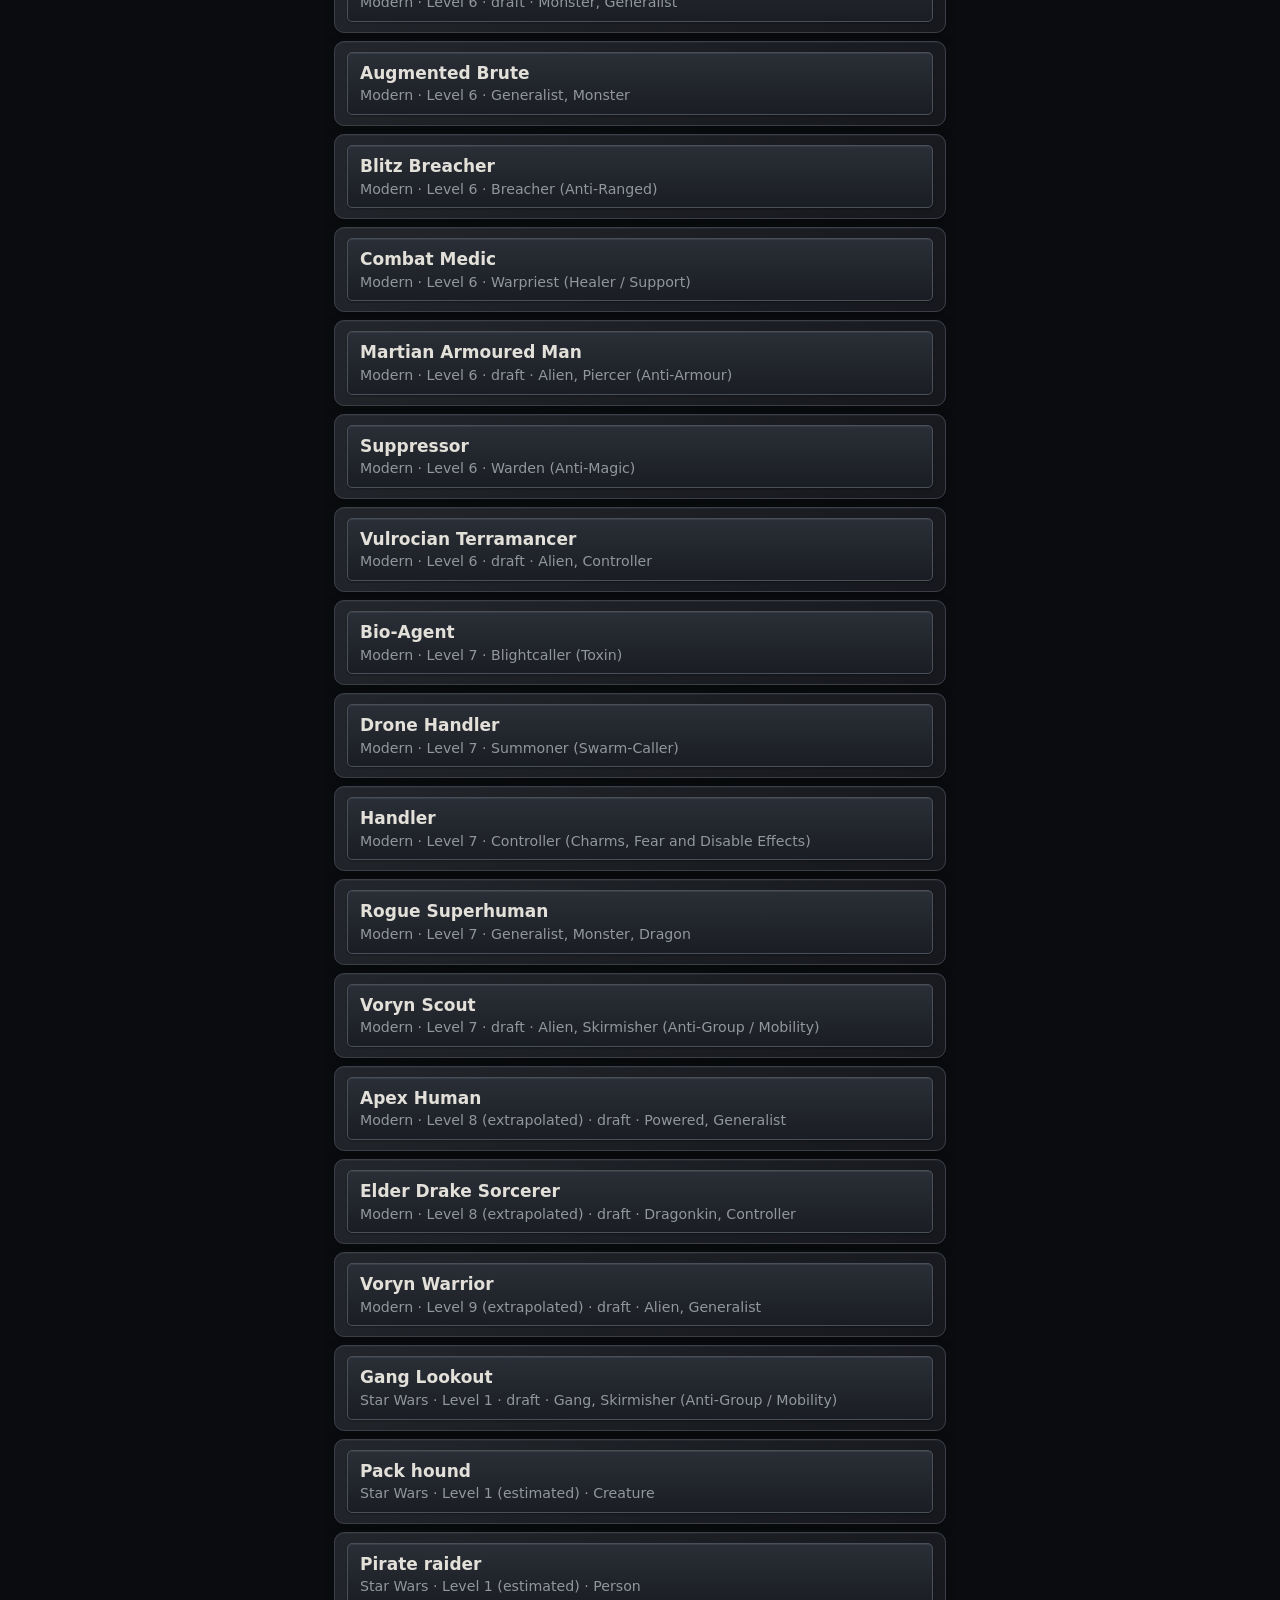
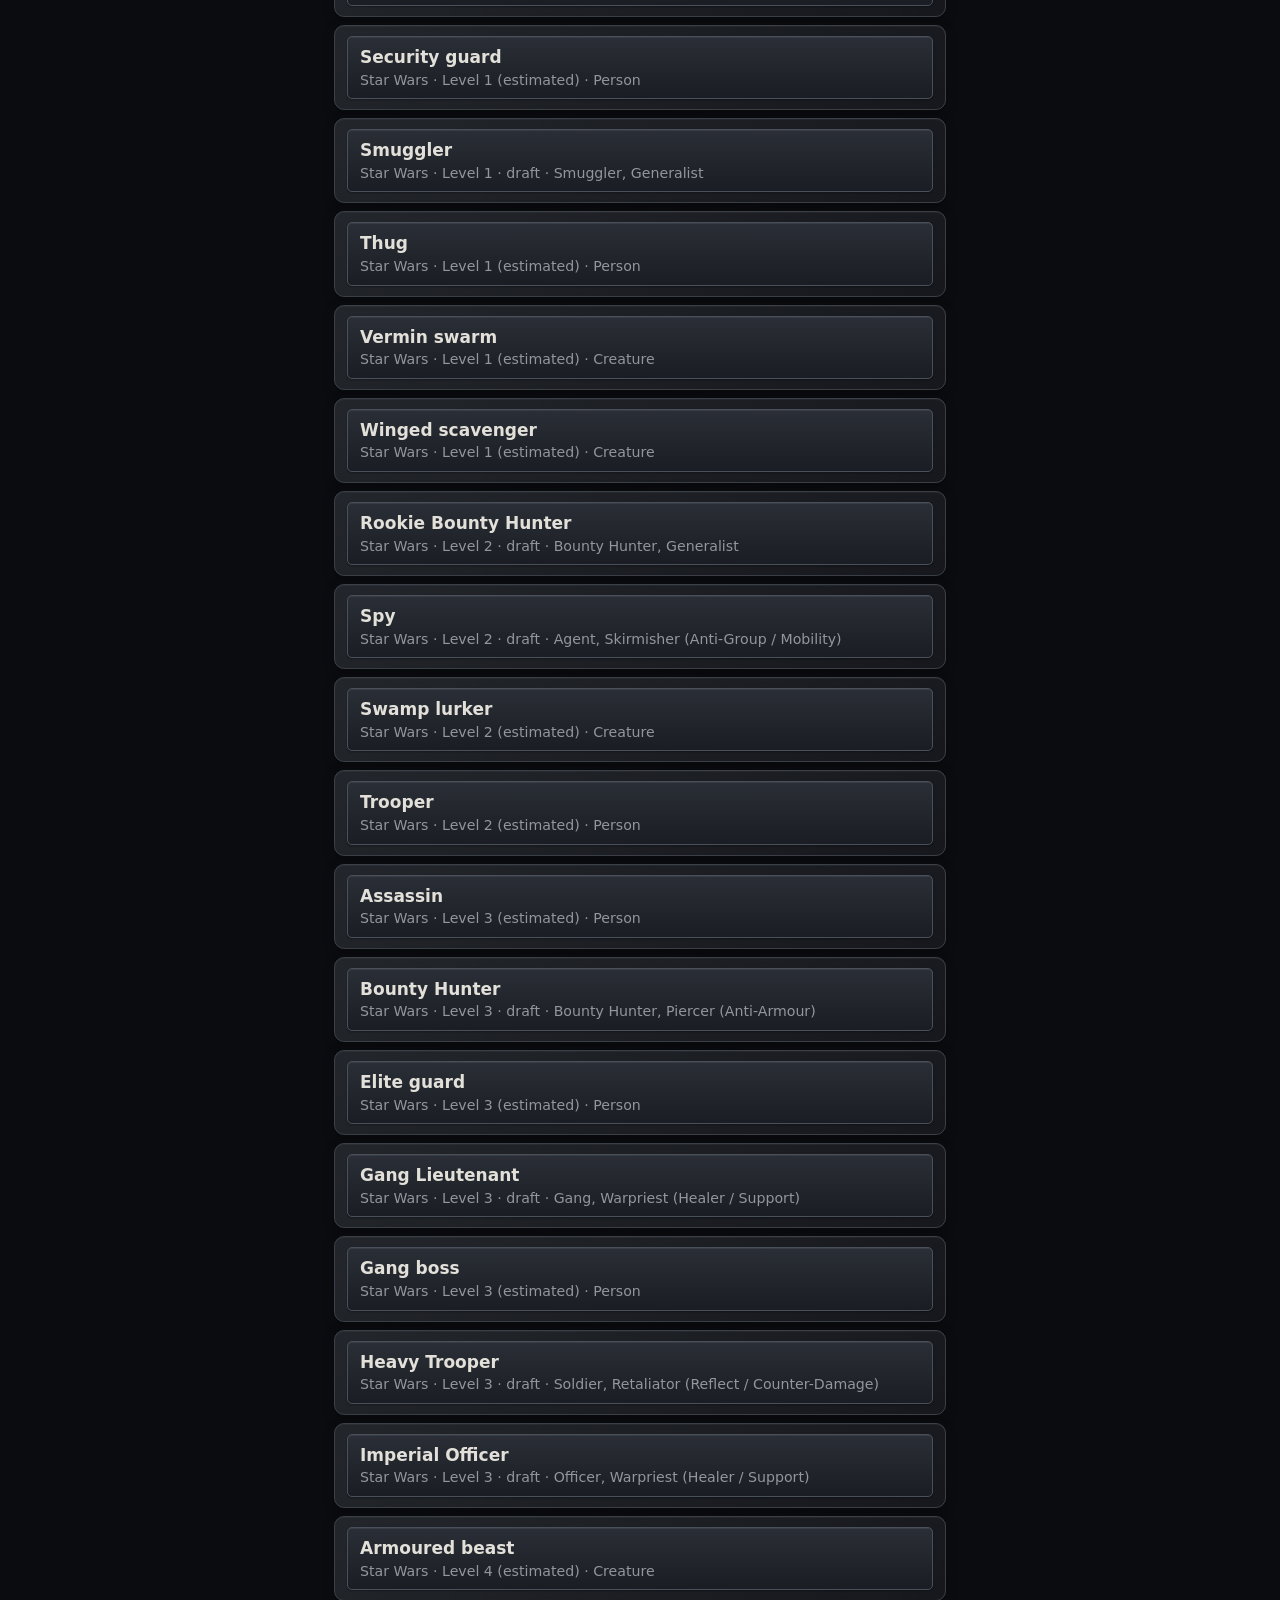
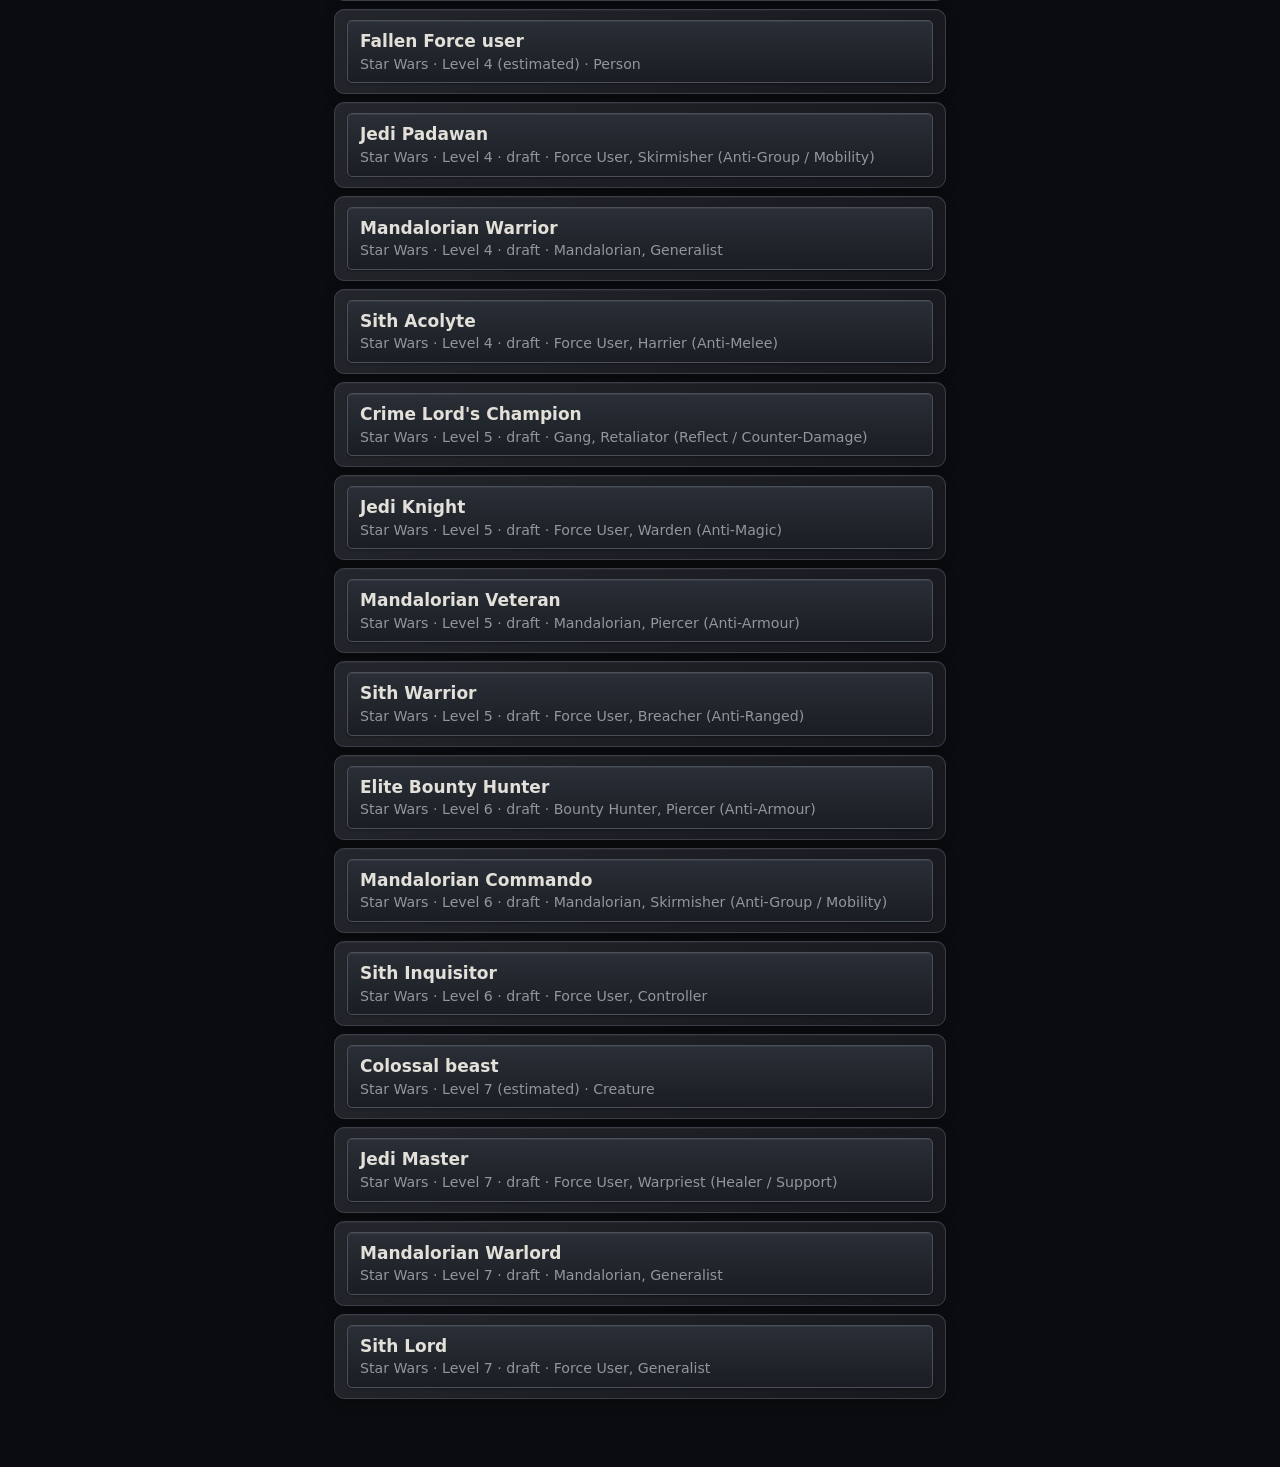
==== commit be98f4ff: "Add files via upload" ====
--- a/gm.html
+++ b/gm.html
@@ -204,7 +204,7 @@
 :root[data-theme="light"] .aw-ver span{background:rgba(255,255,255,.9);color:#5c6475}
 
 </style></head><body>
-<div class="aw-ver" id="awver"><span>After World V8.3</span></div><div id="wn" hidden role="alert" style="background:var(--bad);color:var(--bg);padding:8px 12px;font-weight:600">Not saved: this browser is blocking storage. Your tracker, NPCs, encounters and notes will be lost when you close the app.</div><div class="seg" id="seg"></div><main id="m"></main><script src="enemies.js"></script><script src="loot.js"></script><script src="loot-modern.js"></script><script src="extra2.js"></script><script src="gm2.js"></script><script src="gm.js"></script><script>
+<div id="wn" hidden role="alert" style="background:var(--bad);color:var(--bg);padding:8px 12px;font-weight:600">Not saved: this browser is blocking storage. Your tracker, NPCs, encounters and notes will be lost when you close the app.</div><div class="seg" id="seg"></div><main id="m"></main><script src="enemies.js"></script><script src="loot.js"></script><script src="loot-modern.js"></script><script src="extra2.js"></script><script src="gm2.js"></script><script src="gm.js"></script><script>
 (function(){try{var t=localStorage.getItem('aw-theme');if(t==='light'||t==='dark')document.documentElement.dataset.theme=t;else document.documentElement.dataset.theme='dark';
 window.addEventListener('storage',function(e){if(e.key==='aw-theme'&&(e.newValue==='light'||e.newValue==='dark'))document.documentElement.dataset.theme=e.newValue});
 }catch(x){}})();
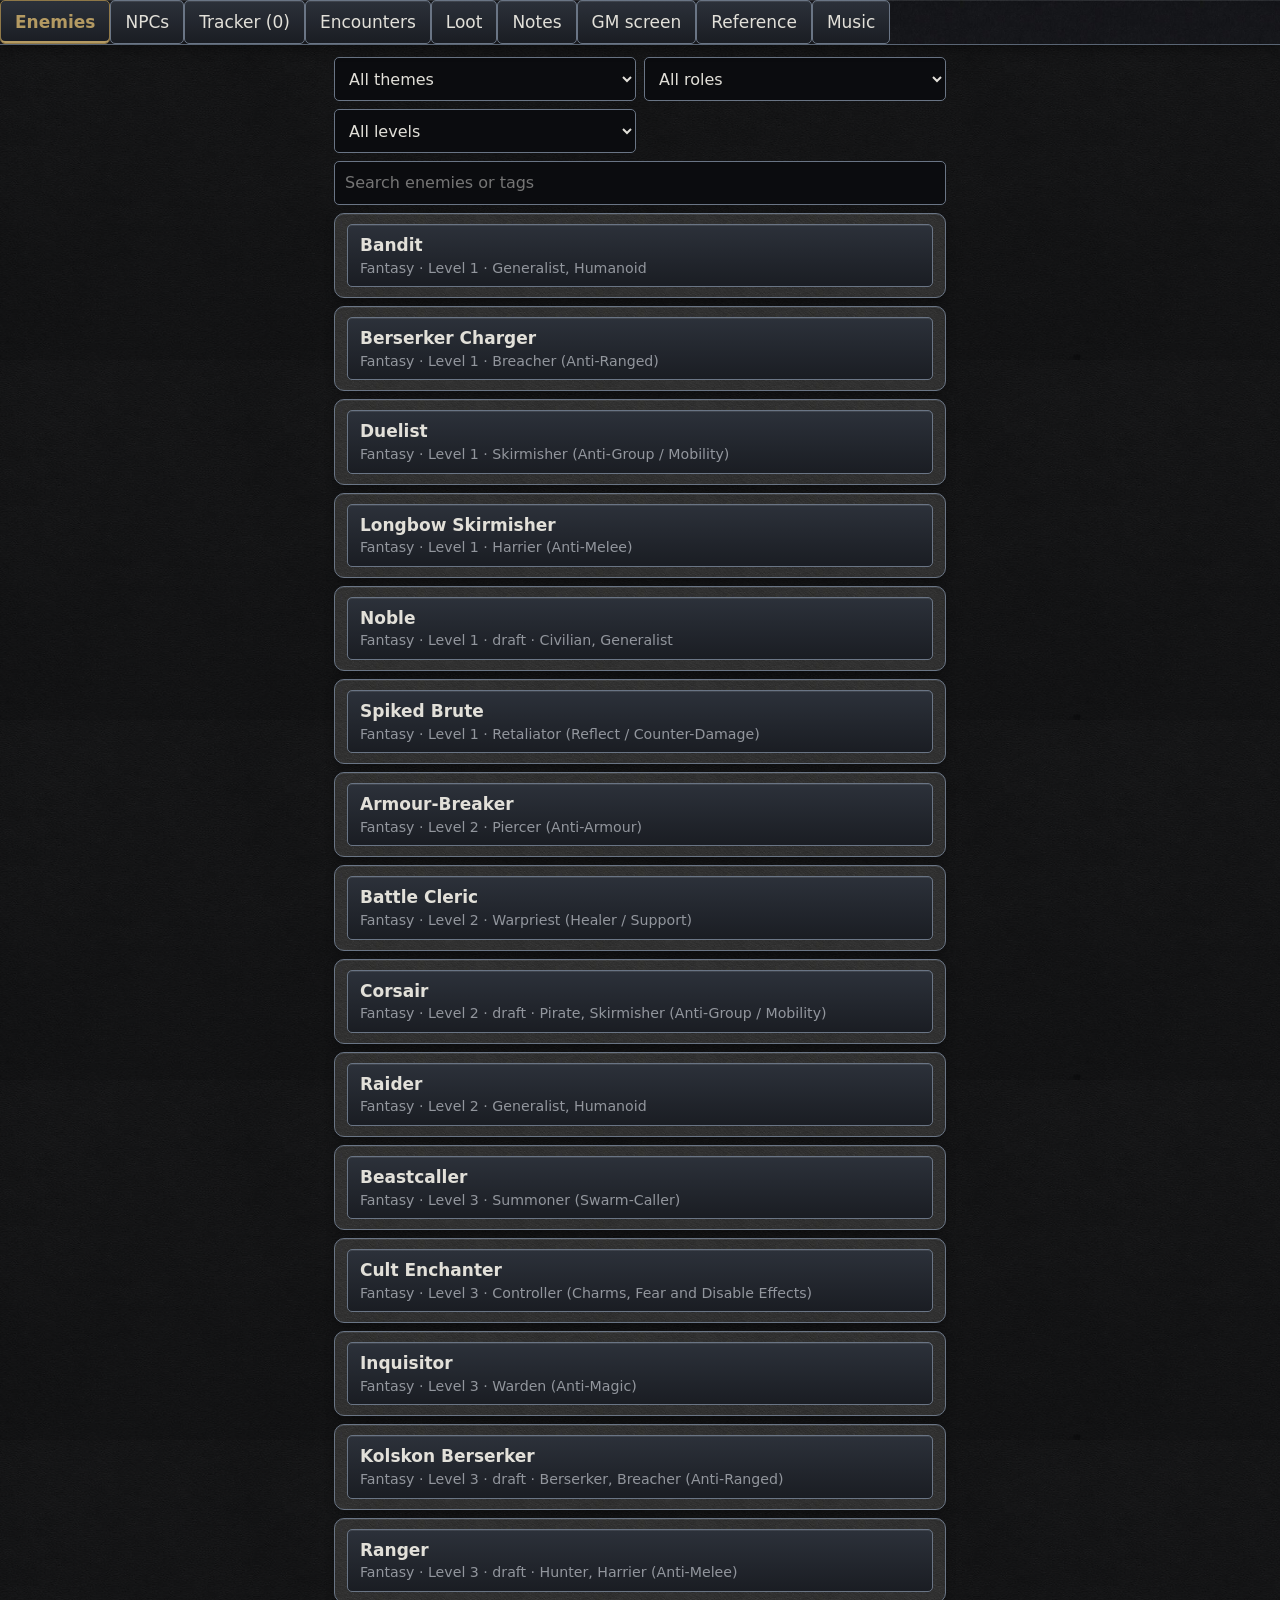
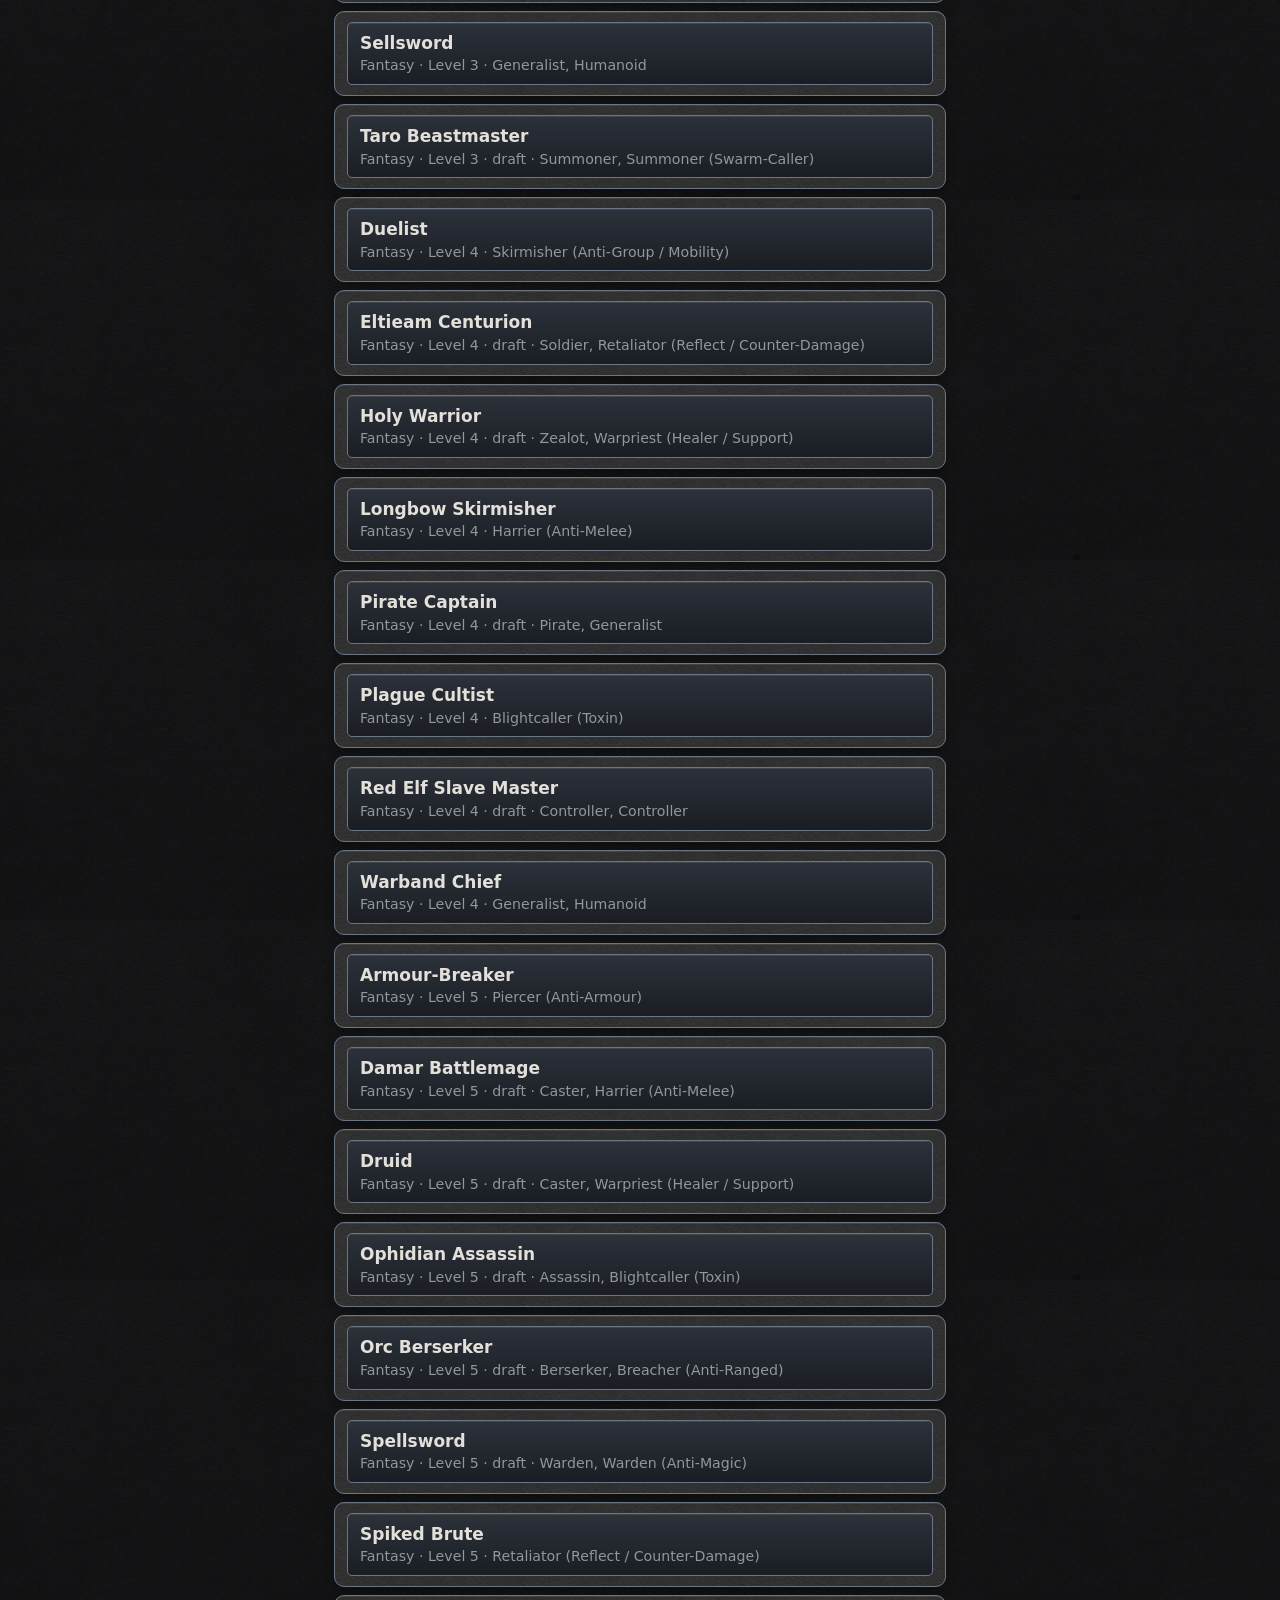
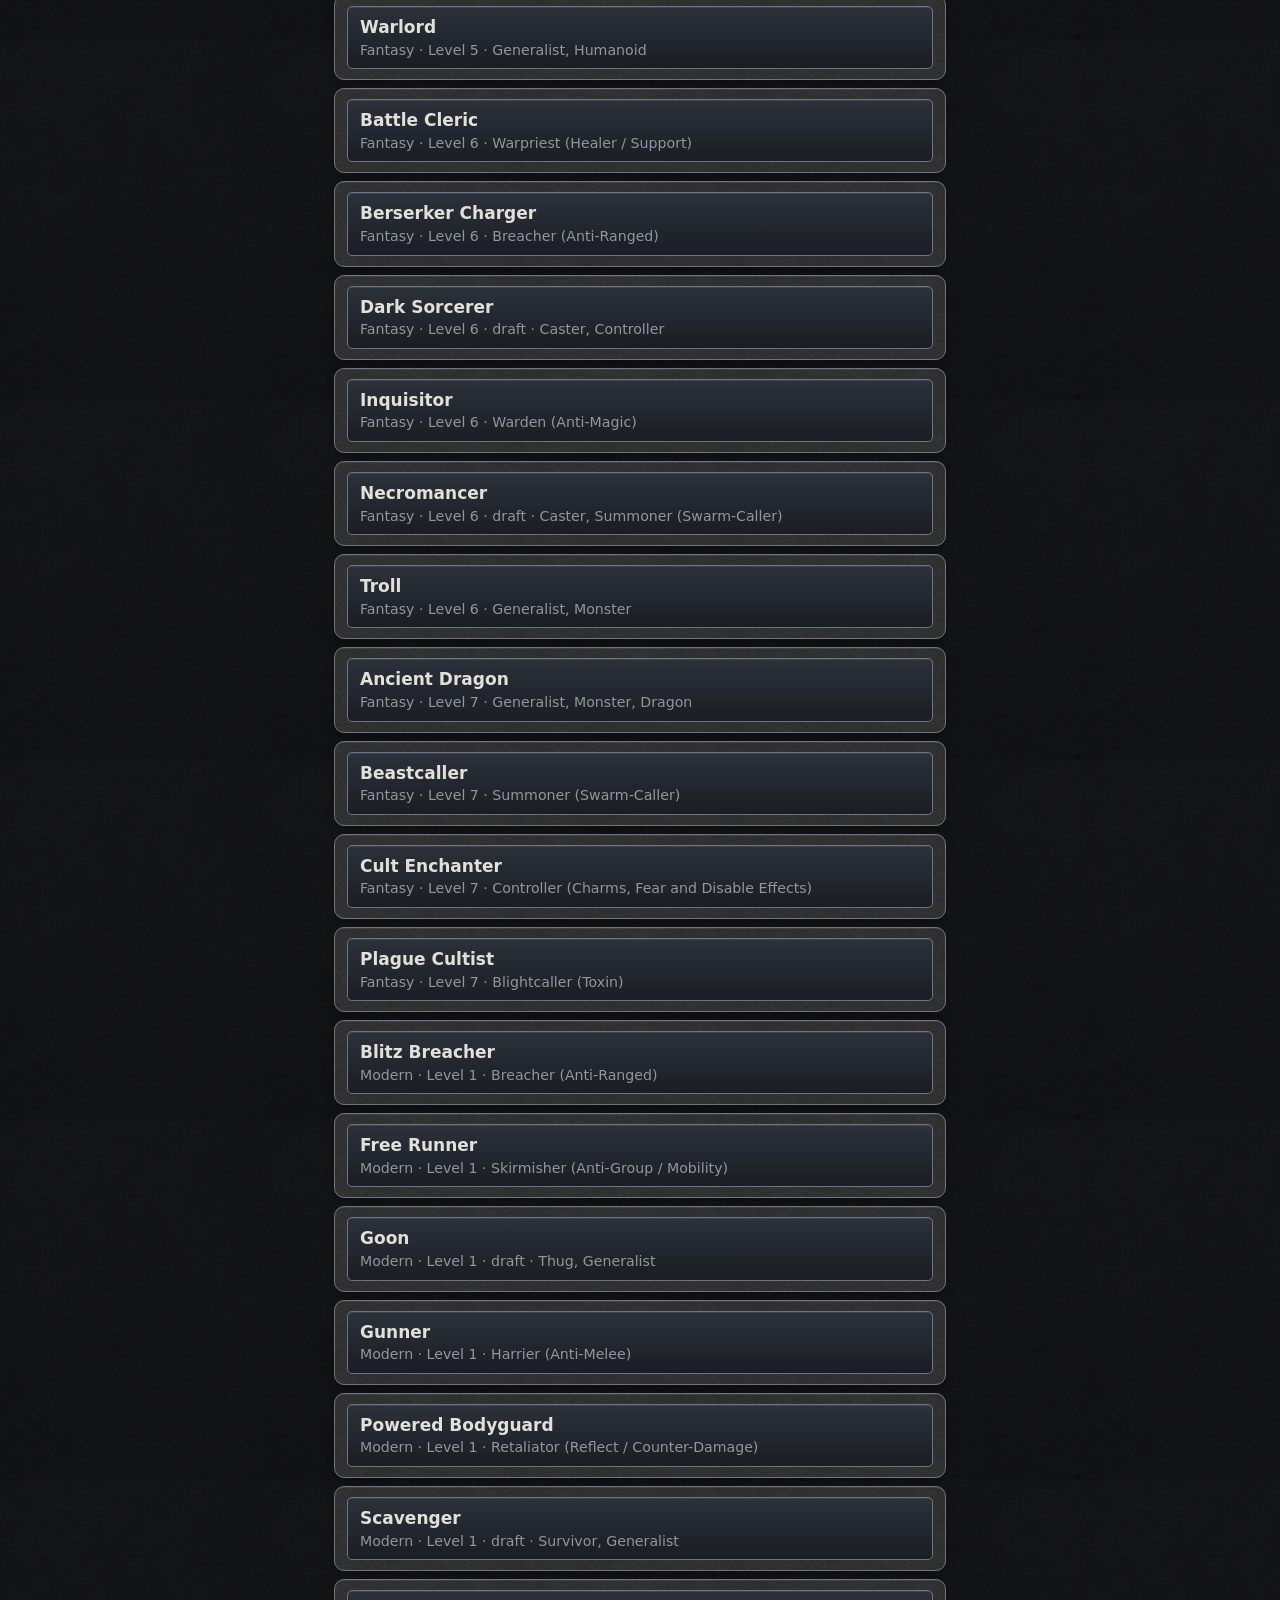
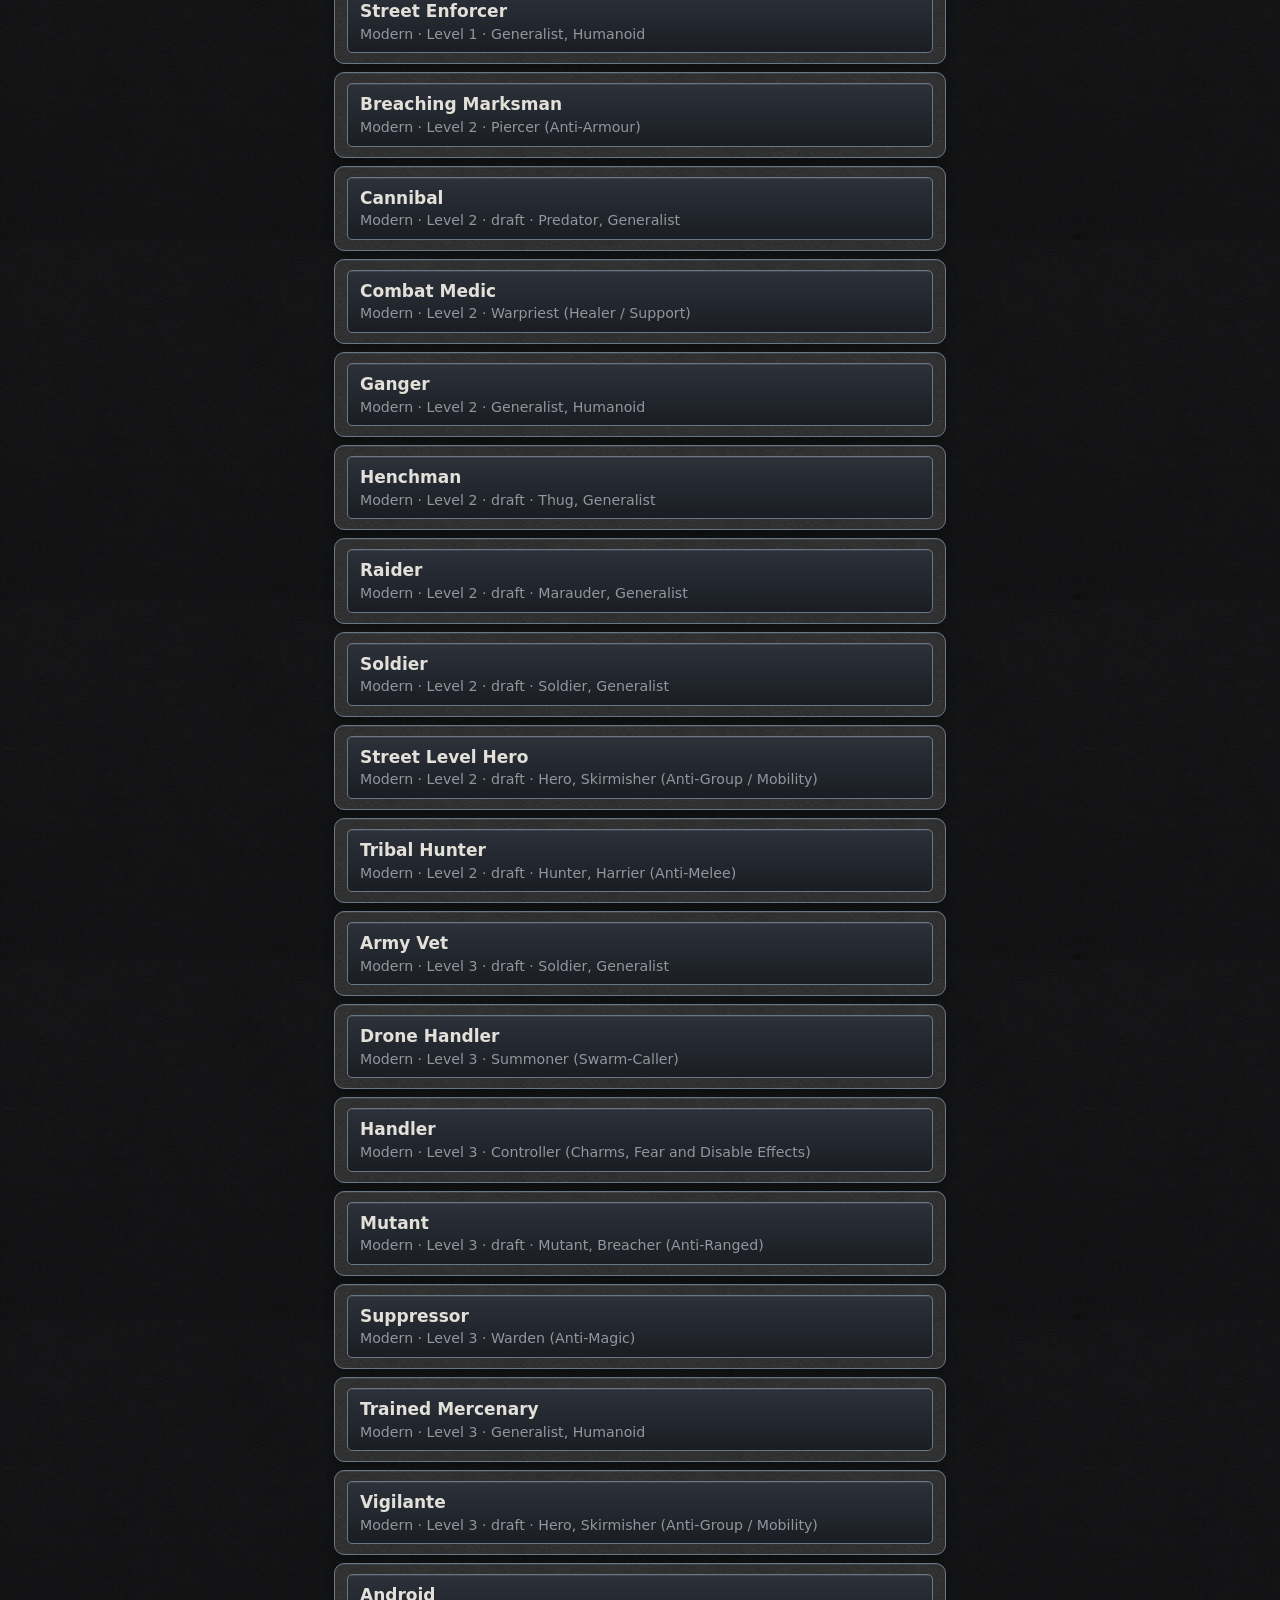
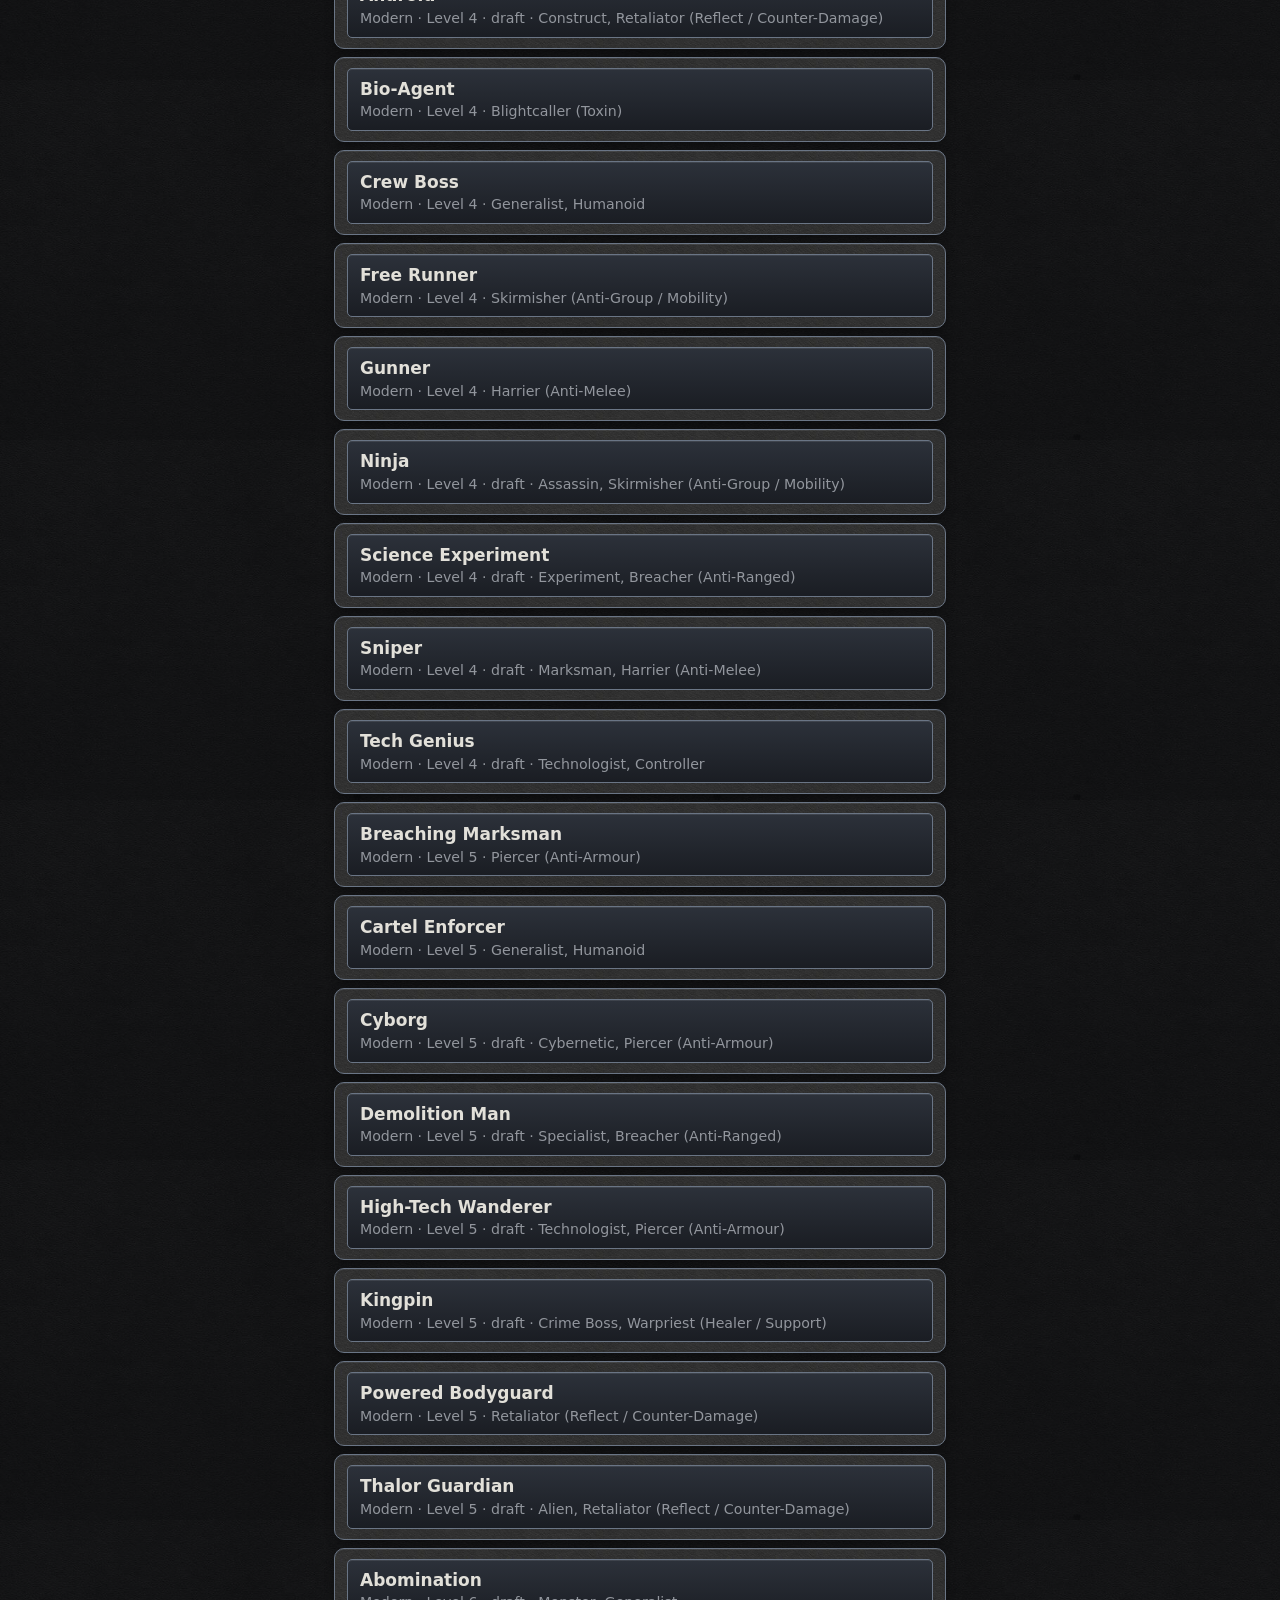
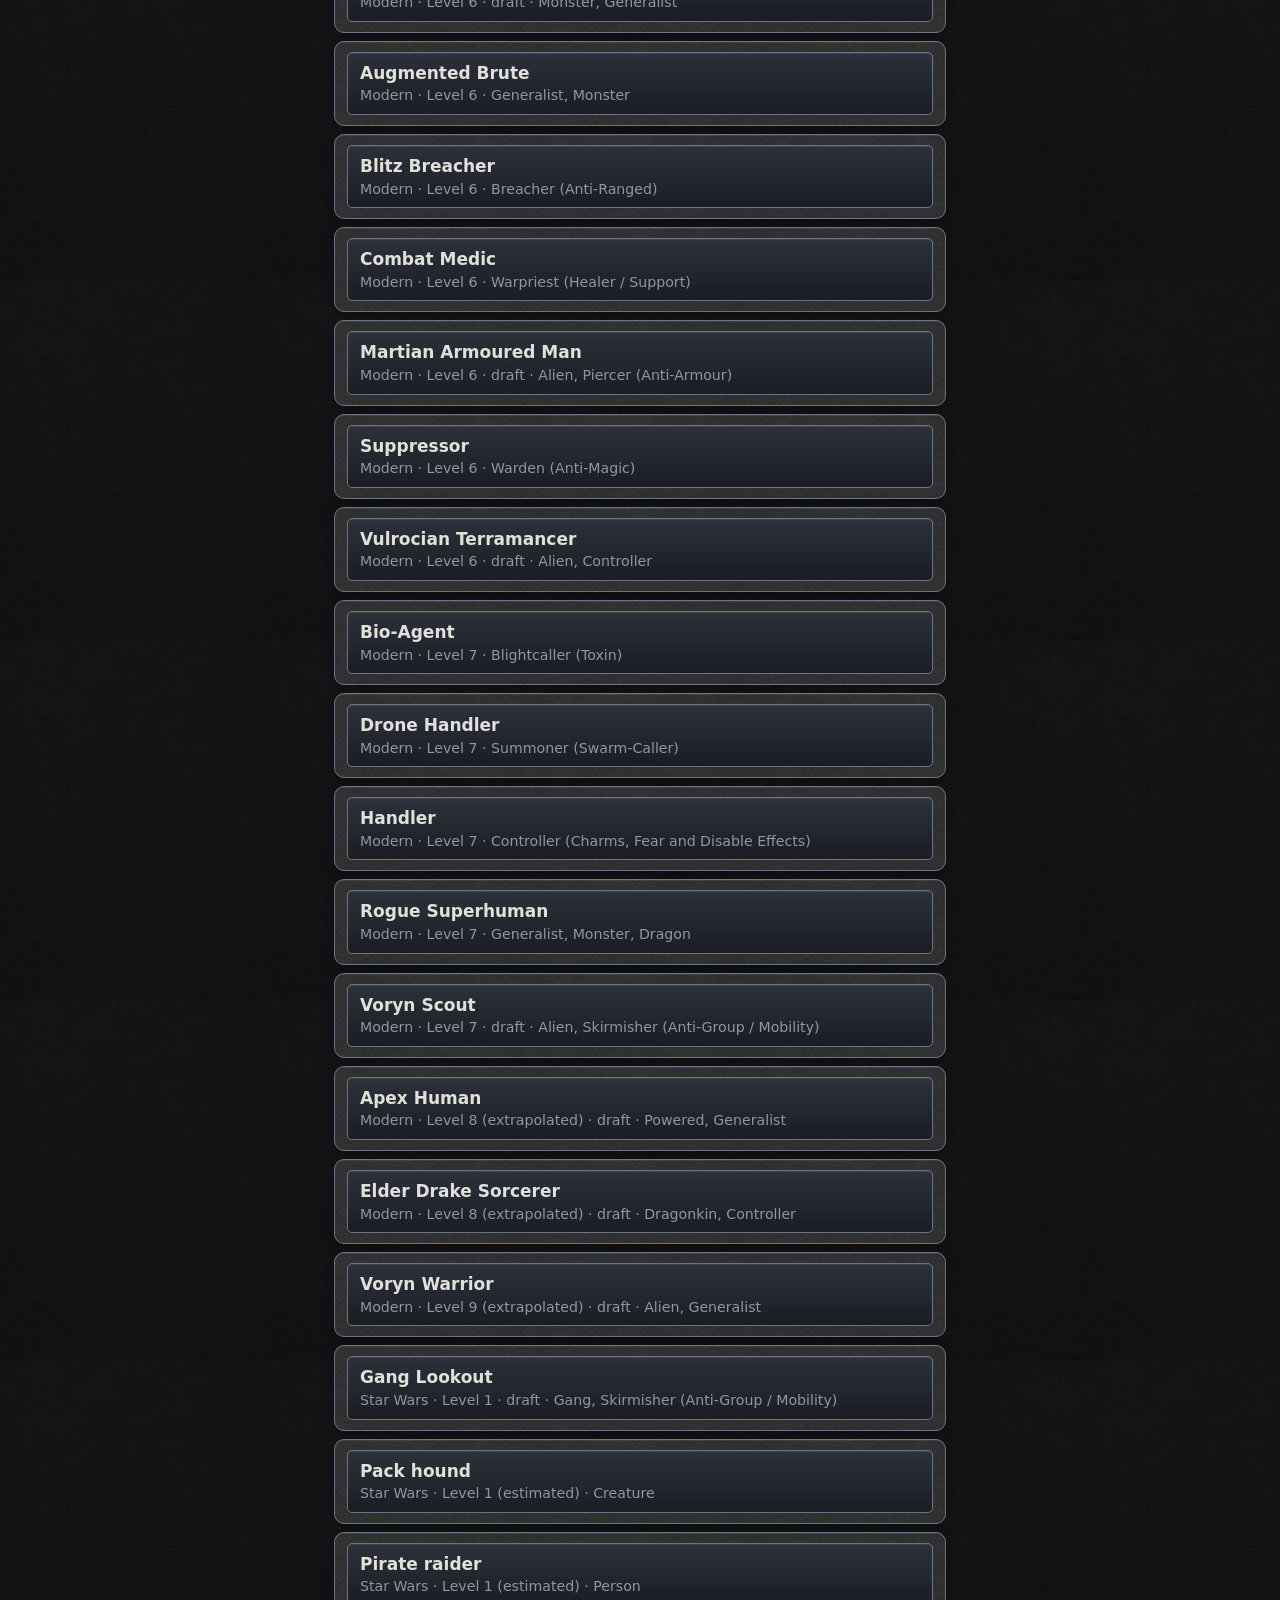
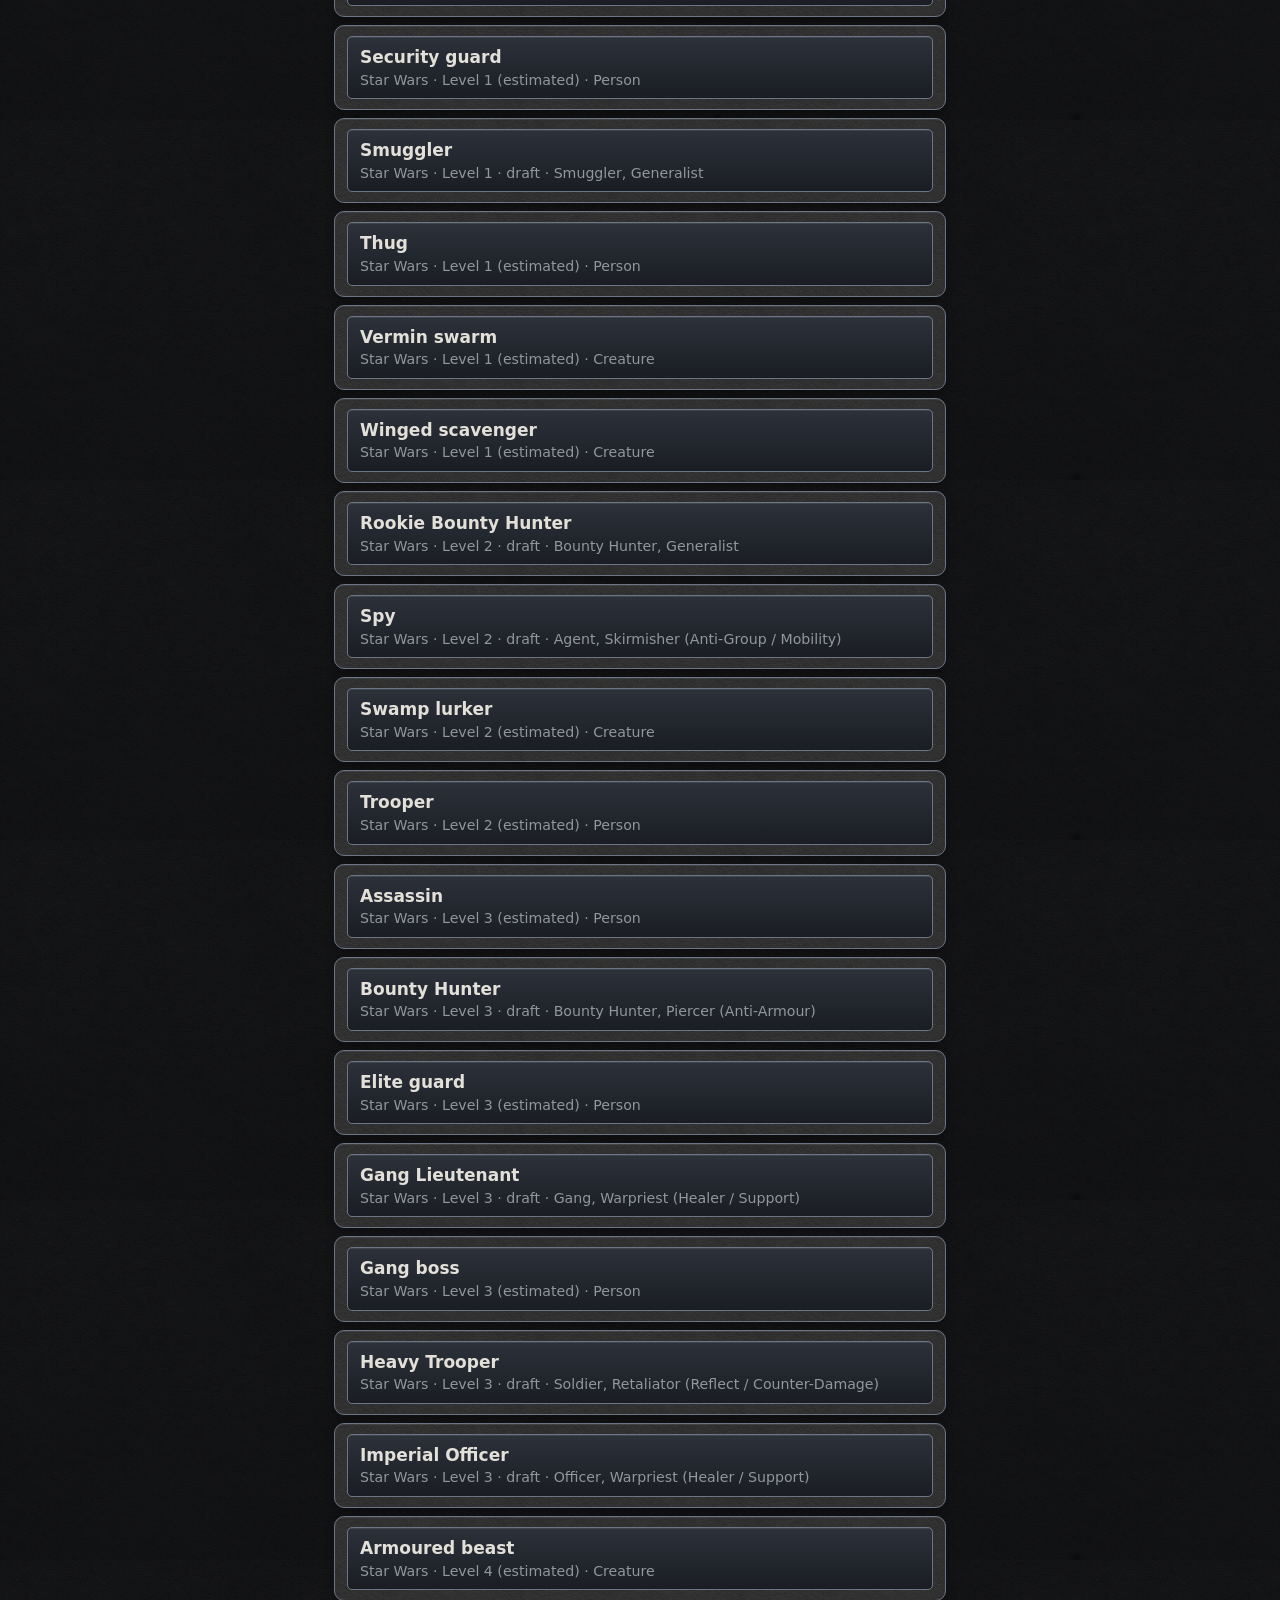
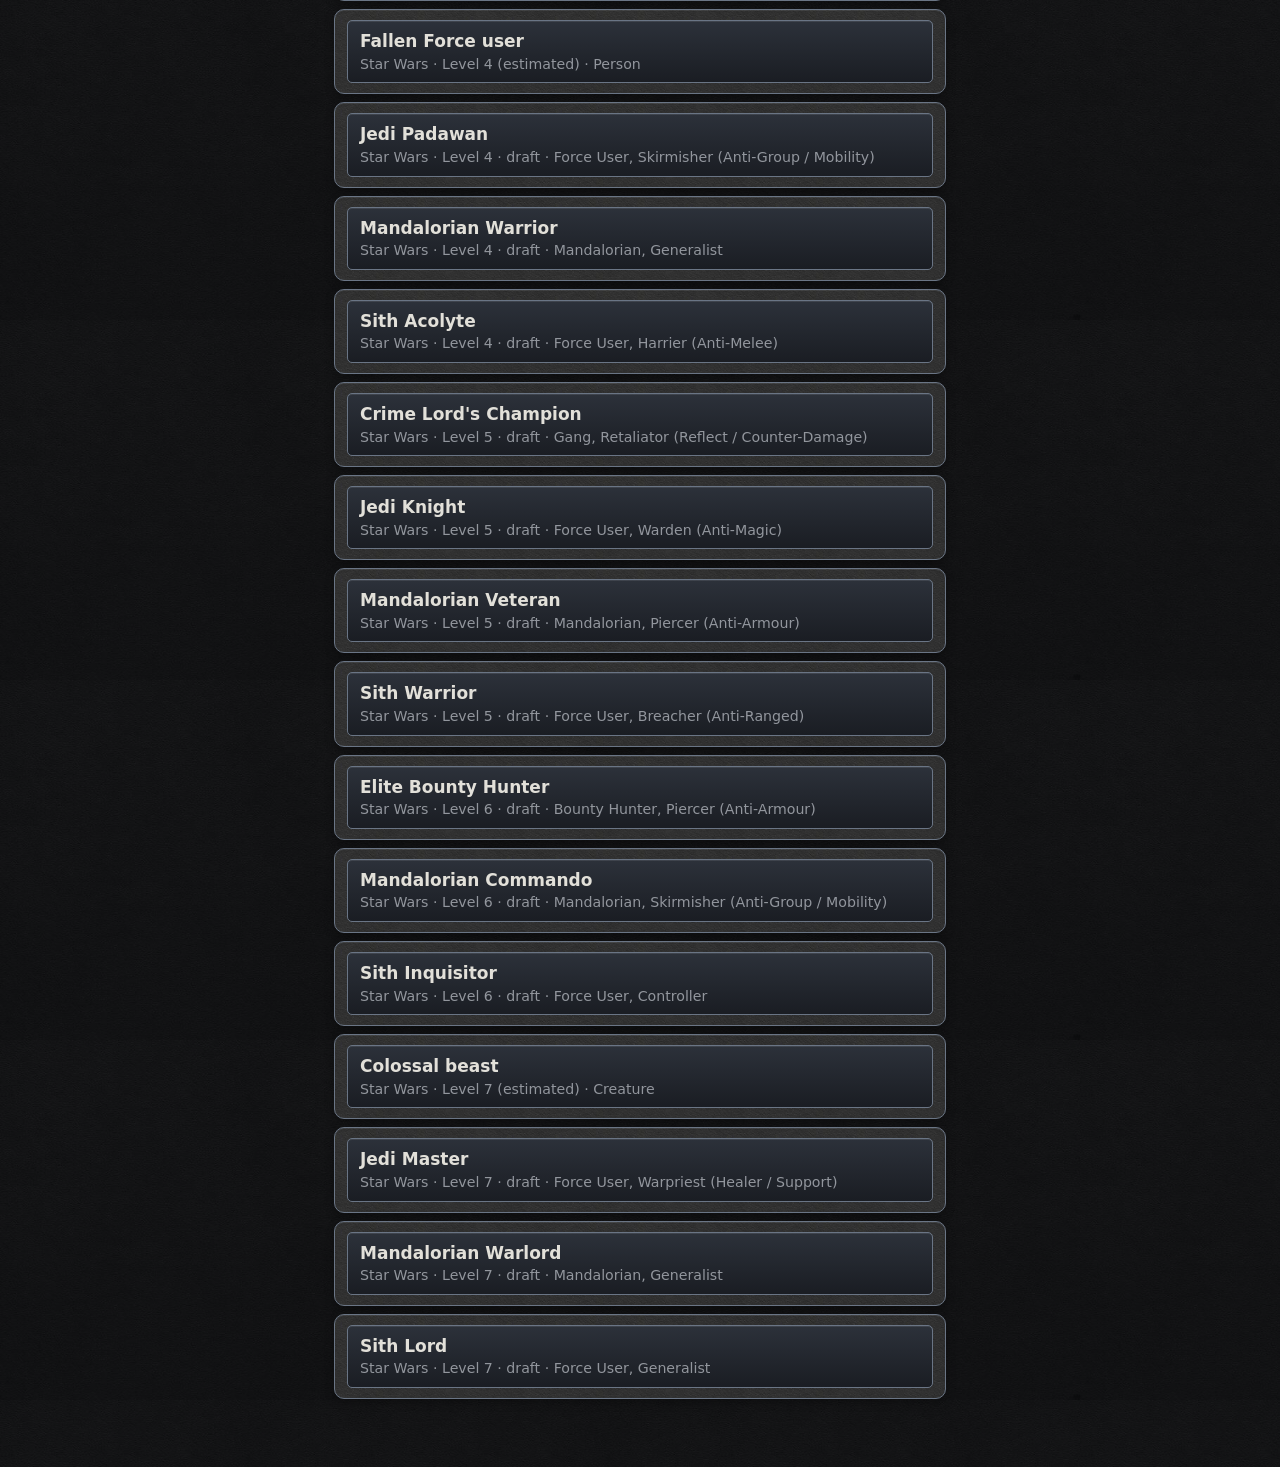
==== commit a264540b: "Add files via upload" ====
--- a/gm.html
+++ b/gm.html
@@ -1,5 +1,5 @@
 <!DOCTYPE html>
-<html lang="en"><head><meta charset="utf-8"><meta name="viewport" content="width=device-width, initial-scale=1, viewport-fit=cover"><title>GM tools</title>
+<html lang="en" data-theme="dark"><head><meta charset="utf-8"><meta name="viewport" content="width=device-width, initial-scale=1, viewport-fit=cover"><title>GM tools</title>
 <style>
 :root{--bg:#f4f5f7;--panel:#fff;--ink:#1d2230;--mute:#5c6475;--line:#d5d9e2;--acc:#2f5d8a;--bad:#a8322d;color-scheme:light}
 @media (prefers-color-scheme:dark){:root{--bg:#12151c;--panel:#1a1f2a;--ink:#e4e7ee;--mute:#9aa3b5;--line:#2c3342;--acc:#8fb8e6;--bad:#f08a84;color-scheme:dark}}
@@ -19,189 +19,149 @@
 
 
 
-/* AFTER WORLD — Dark Leather · Dark Aero · Art Deco (default / dark) */
+
+
+/* AFTER WORLD V8.5 — embedded textures (no external path dependency) */
 :root:not([data-theme="light"]){
   --bg:#0B0C0F;--panel:#15171C;--panel2:#22252B;--ink:#E2E0D9;--mute:#92969D;
-  --line:#3a3f48;--acc:#142C49;--acc2:#20466C;--gold:#B49A62;--silver:#AEB5BE;
+  --line:#5a6574;--acc:#142C49;--acc2:#20466C;--gold:#B49A62;--silver:#AEB5BE;
   --hit:#B49A62;--bad:#d47c78;color-scheme:dark
 }
-:root:not([data-theme="light"]),
-:root:not([data-theme="light"]) body{
+html:not([data-theme="light"]),
+html:not([data-theme="light"]) body{
   background-color:#0B0C0F!important;
-  background-image:
-    linear-gradient(rgba(11,12,15,.72),rgba(11,12,15,.78)),
-    url("leather-tile.jpg")!important;
-  background-size:auto,480px!important;
+  background-image:linear-gradient(rgba(11,12,15,.4),rgba(11,12,15,.5)),url("[data-uri]")!important;
+  background-size:auto,360px!important;
   background-repeat:no-repeat,repeat!important;
-  background-attachment:fixed!important;
-  color:var(--ink)!important;
-  font-family:system-ui,-apple-system,"Segoe UI",sans-serif!important
+  color:#E2E0D9!important
 }
-:root:not([data-theme="light"]) header,
-:root:not([data-theme="light"]) .seg,
-:root:not([data-theme="light"]) #nav,
-:root:not([data-theme="light"]) #res,
-:root:not([data-theme="light"]) #ban{
-  background:
-    linear-gradient(180deg,rgba(21,23,28,.96),rgba(11,12,15,.98)),
-    url("obsidian-tile.jpg")!important;
-  background-size:auto,320px!important;
-  border-color:#3a3f48!important;
-  box-shadow:0 2px 14px rgba(0,0,0,.4),inset 0 1px rgba(174,181,190,.08)!important
+html:not([data-theme="light"]) header,
+html:not([data-theme="light"]) .seg,
+html:not([data-theme="light"]) #nav,
+html:not([data-theme="light"]) #res,
+html:not([data-theme="light"]) #ban,
+html:not([data-theme="light"]) #sess{
+  background-color:rgba(21,23,28,.94)!important;
+  background-image:url("[data-uri]")!important;
+  background-size:240px!important;
+  background-repeat:repeat!important;
+  border-color:#5a6574!important;
+  box-shadow:0 2px 12px rgba(0,0,0,.45),inset 0 1px rgba(174,181,190,.15)!important
 }
-:root:not([data-theme="light"]) header h1,
-:root:not([data-theme="light"]) h1,
-:root:not([data-theme="light"]) h2,
-:root:not([data-theme="light"]) h3,
-:root:not([data-theme="light"]) h4{
+html:not([data-theme="light"]) h1,
+html:not([data-theme="light"]) h2,
+html:not([data-theme="light"]) h3,
+html:not([data-theme="light"]) header h1{
   font-family:system-ui,-apple-system,"Segoe UI",sans-serif!important;
-  letter-spacing:.03em;
-  color:#c5d4e8!important
+  color:#E2E0D9!important;letter-spacing:.03em
 }
-:root:not([data-theme="light"]) header h1{font-weight:700;color:#E2E0D9!important}
-:root:not([data-theme="light"]) main{background:transparent}
-:root:not([data-theme="light"]) section,
-:root:not([data-theme="light"]) .card,
-:root:not([data-theme="light"]) .big div,
-:root:not([data-theme="light"]) .sg div,
-:root:not([data-theme="light"]) .res,
-:root:not([data-theme="light"]) details,
-:root:not([data-theme="light"]) .ov{
-  background:
-    linear-gradient(145deg,rgba(34,37,43,.94),rgba(21,23,28,.97)),
-    url("charcoal-tile.jpg")!important;
-  background-size:auto,280px!important;
-  border:1px solid #3a3f48!important;
-  box-shadow:inset 0 1px rgba(174,181,190,.06),0 3px 12px rgba(0,0,0,.25)!important
+html:not([data-theme="light"]) main{background:transparent!important}
+html:not([data-theme="light"]) section,
+html:not([data-theme="light"]) .card,
+html:not([data-theme="light"]) .big div,
+html:not([data-theme="light"]) .sg div,
+html:not([data-theme="light"]) .res,
+html:not([data-theme="light"]) details,
+html:not([data-theme="light"]) .ov{
+  background-color:rgba(34,37,43,.9)!important;
+  background-image:url("[data-uri]")!important;
+  background-size:220px!important;
+  background-repeat:repeat!important;
+  border:1px solid #6a7585!important;
+  box-shadow:inset 0 1px rgba(174,181,190,.12),0 3px 10px rgba(0,0,0,.3)!important
 }
-:root:not([data-theme="light"]) button,
-:root:not([data-theme="light"]) .btn{
-  background:linear-gradient(180deg,#2a2e36,#1a1d23)!important;
+html:not([data-theme="light"]) button,
+html:not([data-theme="light"]) .btn{
+  background:linear-gradient(180deg,#2c313a,#1a1d23)!important;
   color:#E2E0D9!important;
-  border:1px solid #4a505a!important;
+  border:1px solid #6a7585!important;
   border-radius:5px!important;
-  box-shadow:inset 0 1px rgba(174,181,190,.1),0 1px 2px rgba(0,0,0,.3)!important
+  box-shadow:inset 0 1px rgba(174,181,190,.14)!important
 }
-:root:not([data-theme="light"]) button.pri,
-:root:not([data-theme="light"]) .pri{
+html:not([data-theme="light"]) button.pri,
+html:not([data-theme="light"]) .pri{
   background:linear-gradient(180deg,#20466C,#142C49)!important;
-  border-color:#3d6a9a!important;
-  color:#fff!important
+  border-color:#3d6a9a!important;color:#fff!important
 }
-:root:not([data-theme="light"]) button.on,
-:root:not([data-theme="light"]) .seg .on,
-:root:not([data-theme="light"]) #nav button.on{
-  color:#B49A62!important;
-  border-color:#8f7848!important;
+html:not([data-theme="light"]) button.on,
+html:not([data-theme="light"]) .seg .on,
+html:not([data-theme="light"]) #nav button.on{
+  color:#B49A62!important;border-color:#8f7848!important;
   box-shadow:inset 0 -2px #B49A62!important
 }
-:root:not([data-theme="light"]) input,
-:root:not([data-theme="light"]) textarea,
-:root:not([data-theme="light"]) select{
-  background:#0B0C0F!important;
-  color:#E2E0D9!important;
-  border:1px solid #3a3f48!important;
-  border-radius:5px!important
+html:not([data-theme="light"]) input,
+html:not([data-theme="light"]) textarea,
+html:not([data-theme="light"]) select{
+  background:#0B0C0F!important;color:#E2E0D9!important;
+  border:1px solid #6a7585!important;border-radius:5px!important
 }
-:root:not([data-theme="light"]) a{color:#8fb0d4}
-:root:not([data-theme="light"]) th{background:#1a1d24!important;color:#B49A62}
-:root:not([data-theme="light"]) td,
-:root:not([data-theme="light"]) th{border-color:#3a3f48!important}
-:root:not([data-theme="light"]) mark{background:#B49A62!important;color:#0B0C0F!important}
-:root:not([data-theme="light"]) #app{background:transparent!important}
-:root:not([data-theme="light"]) h2::after{
-  content:"";display:block;height:10px;margin:8px 0 4px;
-  background:url("deco-divider-sm.jpg") center/contain no-repeat;
-  opacity:.7
+html:not([data-theme="light"]) a{color:#8fb0d4}
+html:not([data-theme="light"]) th{background:#1a1d24!important;color:#B49A62!important}
+html:not([data-theme="light"]) td,
+html:not([data-theme="light"]) th{border-color:#5a6574!important}
+html:not([data-theme="light"]) mark{background:#B49A62!important;color:#0B0C0F!important}
+html:not([data-theme="light"]) #app{background:transparent!important}
+html:not([data-theme="light"]) h2::after{
+  content:"";display:block;height:12px;margin:8px 0 4px;
+  background:url("[data-uri]") center/contain no-repeat;opacity:.9
 }
-:root:not([data-theme="light"]) .aw-divider{
-  display:block;height:12px;margin:16px 0 12px;
-  background:url("deco-divider-sm.jpg") center/contain no-repeat;
-  opacity:.85;border:0
+/* Next up bar */
+#aw-nextup{
+  display:none;margin:0;padding:10px 12px;
+  border-bottom:2px solid #B49A62;
+  background:linear-gradient(180deg,#2a2418,#1a1814)!important;
+  color:#E2E0D9;font-size:15px;z-index:6
 }
+#aw-nextup.on{display:block}
+#aw-nextup .lab{color:#B49A62;font-size:12px;font-weight:700;letter-spacing:.06em;text-transform:uppercase}
+#aw-nextup strong{display:block;margin-top:2px;font-size:16px}
+html[data-theme="light"] #aw-nextup{
+  background:#eef3f8!important;color:#1d2230;border-bottom-color:#2f5d8a
+}
+html[data-theme="light"] #aw-nextup .lab{color:#2f5d8a}
 
-
-/* App-wide light theme */
-:root[data-theme="light"]{
-  --bg:#f4f5f7;--panel:#ffffff;--panel2:#eef0f3;--ink:#1d2230;--mute:#5c6475;
+html[data-theme="light"]{
+  --bg:#f4f5f7;--panel:#fff;--panel2:#eef0f3;--ink:#1d2230;--mute:#5c6475;
   --line:#d5d9e2;--acc:#2f5d8a;--acc2:#3d6fa0;--gold:#8a7340;--silver:#6b7280;
   --hit:#c9a227;--bad:#a8322d;color-scheme:light
 }
-:root[data-theme="light"],
-:root[data-theme="light"] body{
-  background-color:#f4f5f7!important;
-  background-image:none!important;
-  color:#1d2230!important
+html[data-theme="light"],
+html[data-theme="light"] body{
+  background:#f4f5f7!important;background-image:none!important;color:#1d2230!important
 }
-:root[data-theme="light"] header,
-:root[data-theme="light"] .seg,
-:root[data-theme="light"] #nav,
-:root[data-theme="light"] #res,
-:root[data-theme="light"] #ban{
-  background:#ffffff!important;
-  background-image:none!important;
-  border-color:#d5d9e2!important;
-  box-shadow:0 1px 4px rgba(0,0,0,.06)!important;
-  color:#1d2230!important
+html[data-theme="light"] header,
+html[data-theme="light"] .seg,
+html[data-theme="light"] #nav,
+html[data-theme="light"] #res,
+html[data-theme="light"] #ban,
+html[data-theme="light"] #sess{
+  background:#fff!important;background-image:none!important;border-color:#d5d9e2!important;
+  box-shadow:0 1px 4px rgba(0,0,0,.06)!important;color:#1d2230!important
 }
-:root[data-theme="light"] h1,
-:root[data-theme="light"] h2,
-:root[data-theme="light"] h3,
-:root[data-theme="light"] h4,
-:root[data-theme="light"] header h1{color:#2f5d8a!important}
-:root[data-theme="light"] section,
-:root[data-theme="light"] .card,
-:root[data-theme="light"] .big div,
-:root[data-theme="light"] .sg div,
-:root[data-theme="light"] .res,
-:root[data-theme="light"] details,
-:root[data-theme="light"] .ov{
-  background:#ffffff!important;
-  background-image:none!important;
-  border:1px solid #d5d9e2!important;
-  box-shadow:0 1px 4px rgba(0,0,0,.05)!important;
-  color:#1d2230!important
+html[data-theme="light"] h1,html[data-theme="light"] h2,html[data-theme="light"] h3,html[data-theme="light"] header h1{color:#2f5d8a!important}
+html[data-theme="light"] section,html[data-theme="light"] .card,html[data-theme="light"] .big div,
+html[data-theme="light"] .sg div,html[data-theme="light"] .res,html[data-theme="light"] details,html[data-theme="light"] .ov{
+  background:#fff!important;background-image:none!important;border:1px solid #d5d9e2!important;
+  box-shadow:0 1px 4px rgba(0,0,0,.05)!important;color:#1d2230!important
 }
-:root[data-theme="light"] button,
-:root[data-theme="light"] .btn{
-  background:#ffffff!important;
-  color:#1d2230!important;
-  border:1px solid #d5d9e2!important;
-  box-shadow:none!important
+html[data-theme="light"] button,html[data-theme="light"] .btn{
+  background:#fff!important;color:#1d2230!important;border:1px solid #d5d9e2!important;box-shadow:none!important
 }
-:root[data-theme="light"] button.pri,
-:root[data-theme="light"] .pri{
-  background:#2f5d8a!important;
-  border-color:#2f5d8a!important;
-  color:#fff!important
+html[data-theme="light"] button.pri,html[data-theme="light"] .pri{
+  background:#2f5d8a!important;border-color:#2f5d8a!important;color:#fff!important
 }
-:root[data-theme="light"] button.on,
-:root[data-theme="light"] .seg .on,
-:root[data-theme="light"] #nav button.on{
-  color:#2f5d8a!important;
-  border-color:#2f5d8a!important;
-  box-shadow:inset 0 -2px #2f5d8a!important
+html[data-theme="light"] button.on,html[data-theme="light"] .seg .on,html[data-theme="light"] #nav button.on{
+  color:#2f5d8a!important;border-color:#2f5d8a!important;box-shadow:inset 0 -2px #2f5d8a!important
 }
-:root[data-theme="light"] input,
-:root[data-theme="light"] textarea,
-:root[data-theme="light"] select{
-  background:#f4f5f7!important;
-  color:#1d2230!important;
-  border:1px solid #d5d9e2!important
+html[data-theme="light"] input,html[data-theme="light"] textarea,html[data-theme="light"] select{
+  background:#f4f5f7!important;color:#1d2230!important;border:1px solid #d5d9e2!important
 }
-:root[data-theme="light"] a{color:#2f5d8a}
-:root[data-theme="light"] th{background:#eef0f3!important;color:#1d2230!important}
-:root[data-theme="light"] td,
-:root[data-theme="light"] th{border-color:#d5d9e2!important}
-:root[data-theme="light"] mark{background:#ffe08a!important;color:#1d2230!important}
-:root[data-theme="light"] #app{background:#f4f5f7!important}
-:root[data-theme="light"] h2::after,
-:root[data-theme="light"] .aw-divider{opacity:0!important;height:0!important;margin:0!important}
-
-
-.aw-ver{position:fixed;top:0;left:0;right:0;z-index:50;pointer-events:none;display:flex;justify-content:flex-end;padding:4px 8px;padding-top:calc(4px + env(safe-area-inset-top,0px));font:600 12px/1.2 system-ui,sans-serif;color:var(--mute,#92969D);letter-spacing:.04em}
-.aw-ver span{pointer-events:auto;background:rgba(11,12,15,.75);border:1px solid var(--line,#3a3f48);border-radius:4px;padding:3px 8px}
-:root[data-theme="light"] .aw-ver span{background:rgba(255,255,255,.9);color:#5c6475}
+html[data-theme="light"] a{color:#2f5d8a}
+html[data-theme="light"] th{background:#eef0f3!important;color:#1d2230!important}
+html[data-theme="light"] td,html[data-theme="light"] th{border-color:#d5d9e2!important}
+html[data-theme="light"] mark{background:#ffe08a!important;color:#1d2230!important}
+html[data-theme="light"] #app{background:#f4f5f7!important}
+html[data-theme="light"] h2::after{display:none!important}
 
 </style></head><body>
 <div id="wn" hidden role="alert" style="background:var(--bad);color:var(--bg);padding:8px 12px;font-weight:600">Not saved: this browser is blocking storage. Your tracker, NPCs, encounters and notes will be lost when you close the app.</div><div class="seg" id="seg"></div><main id="m"></main><script src="enemies.js"></script><script src="loot.js"></script><script src="loot-modern.js"></script><script src="extra2.js"></script><script src="gm2.js"></script><script src="gm.js"></script><script>
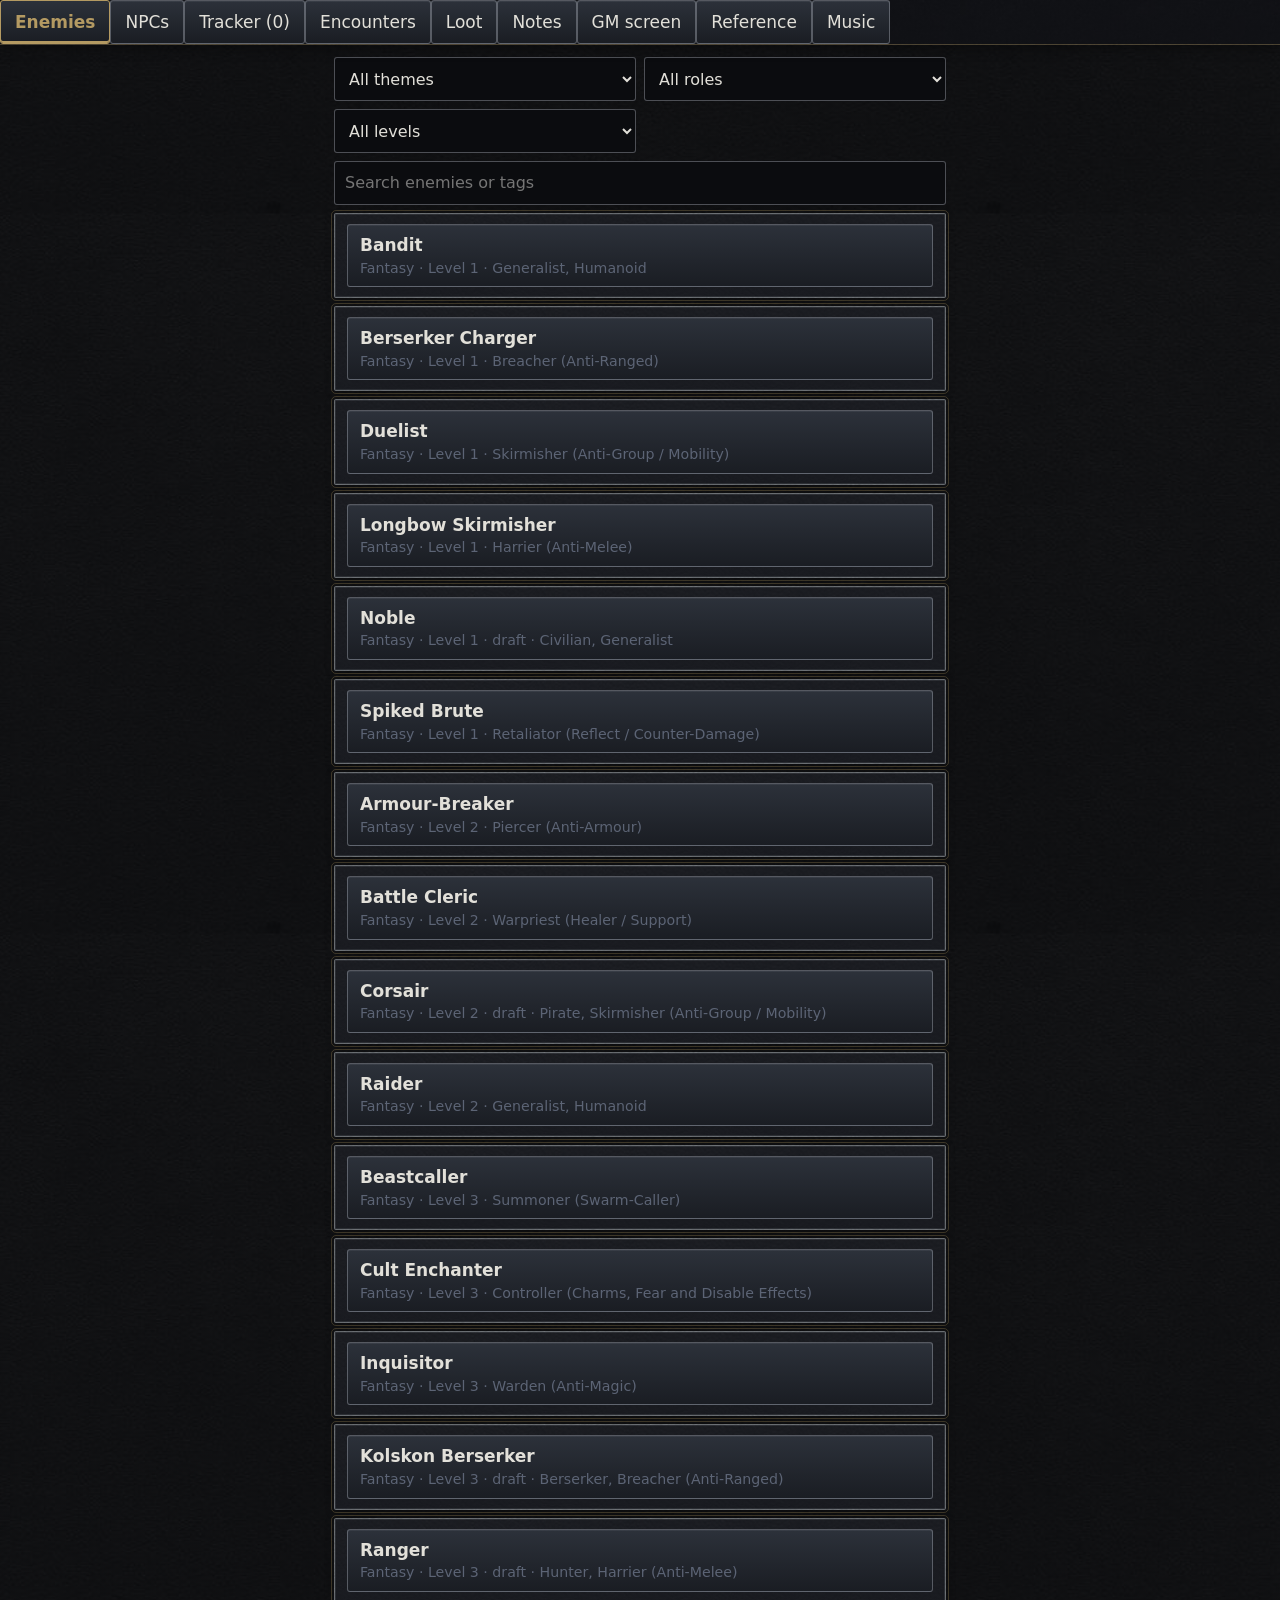
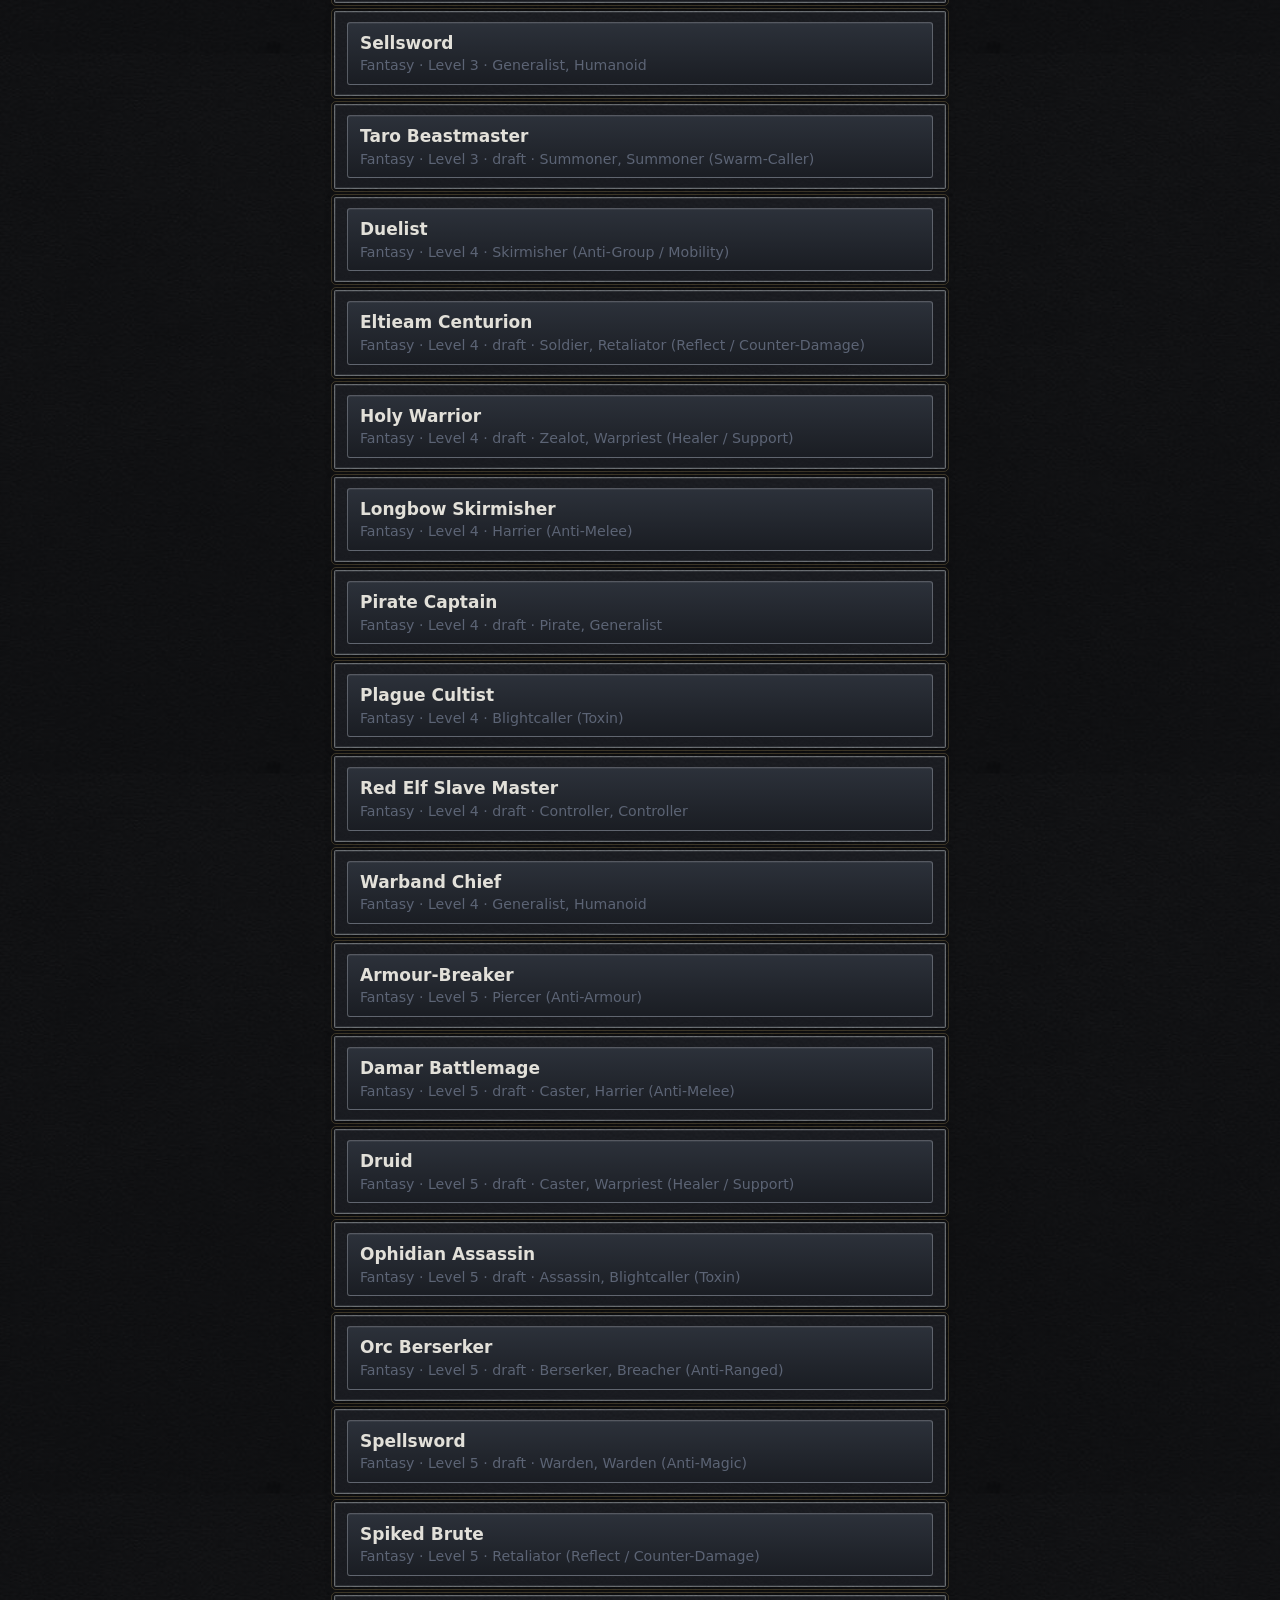
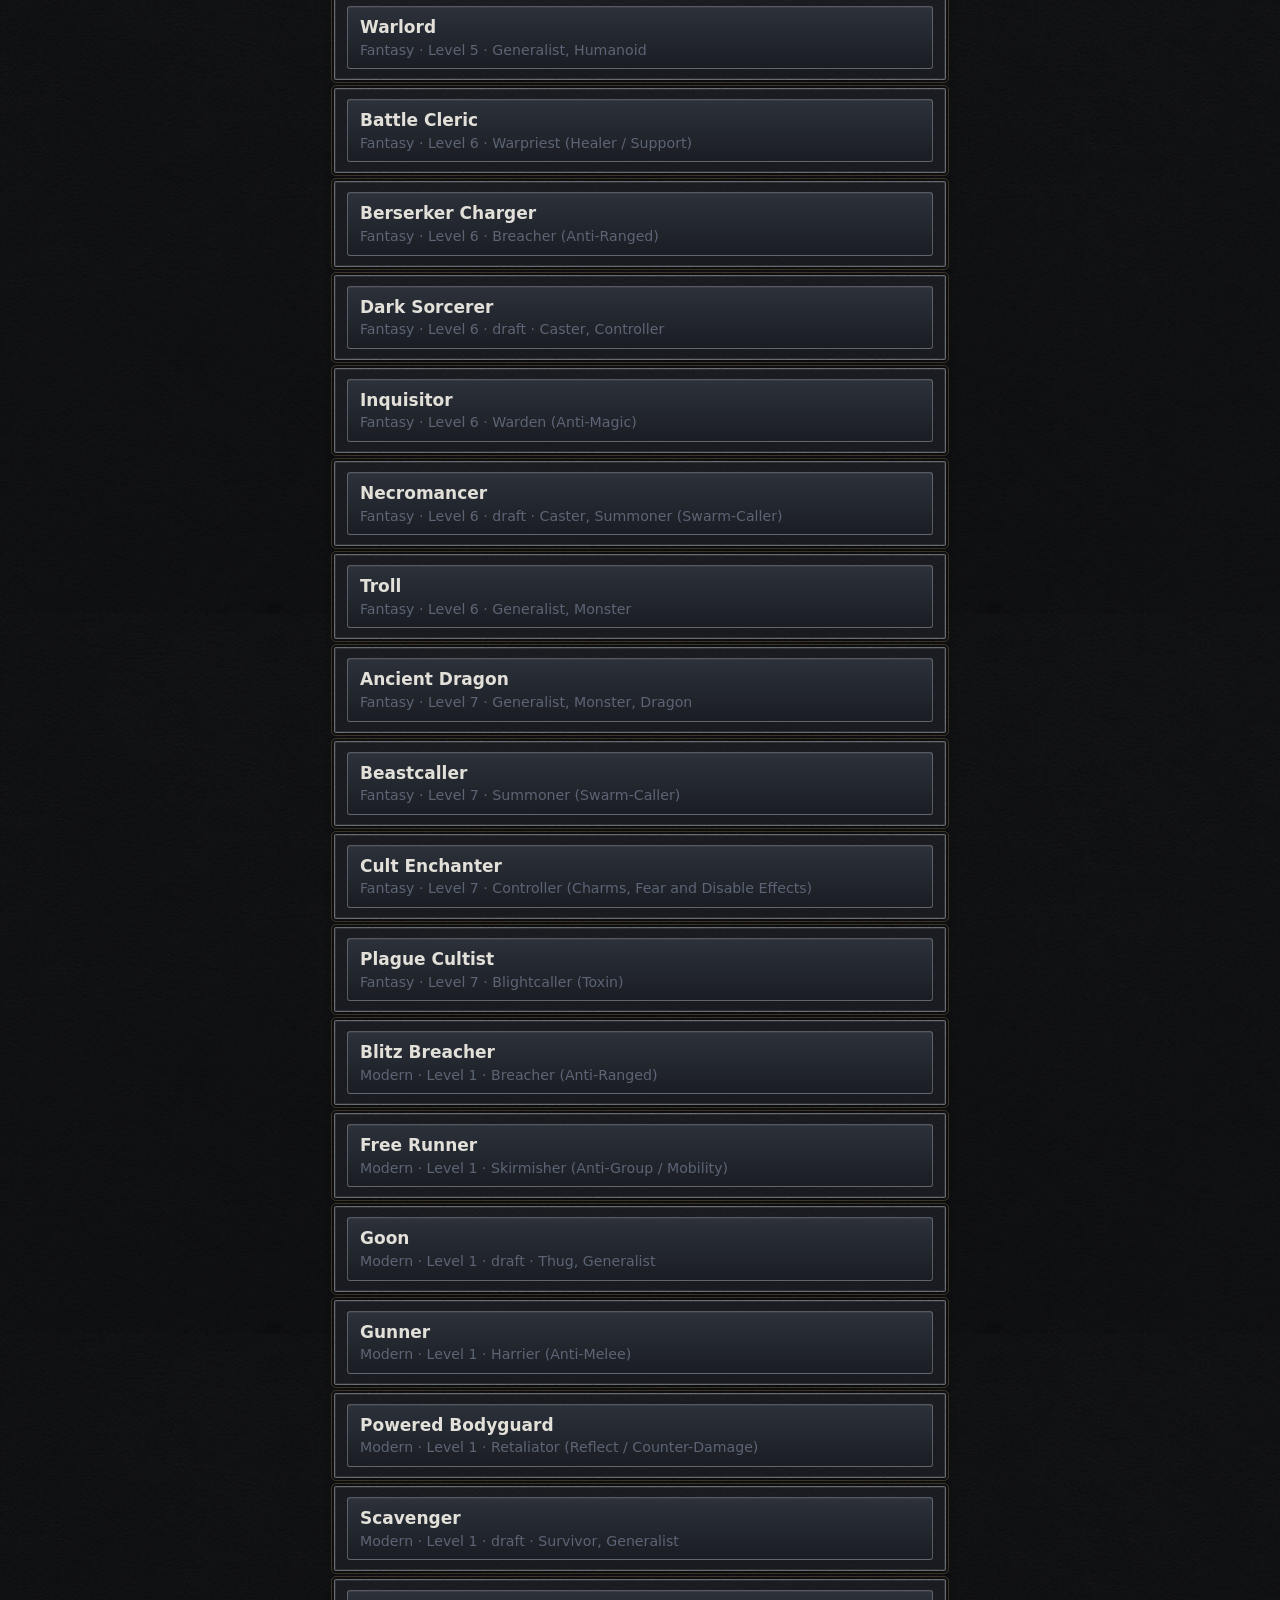
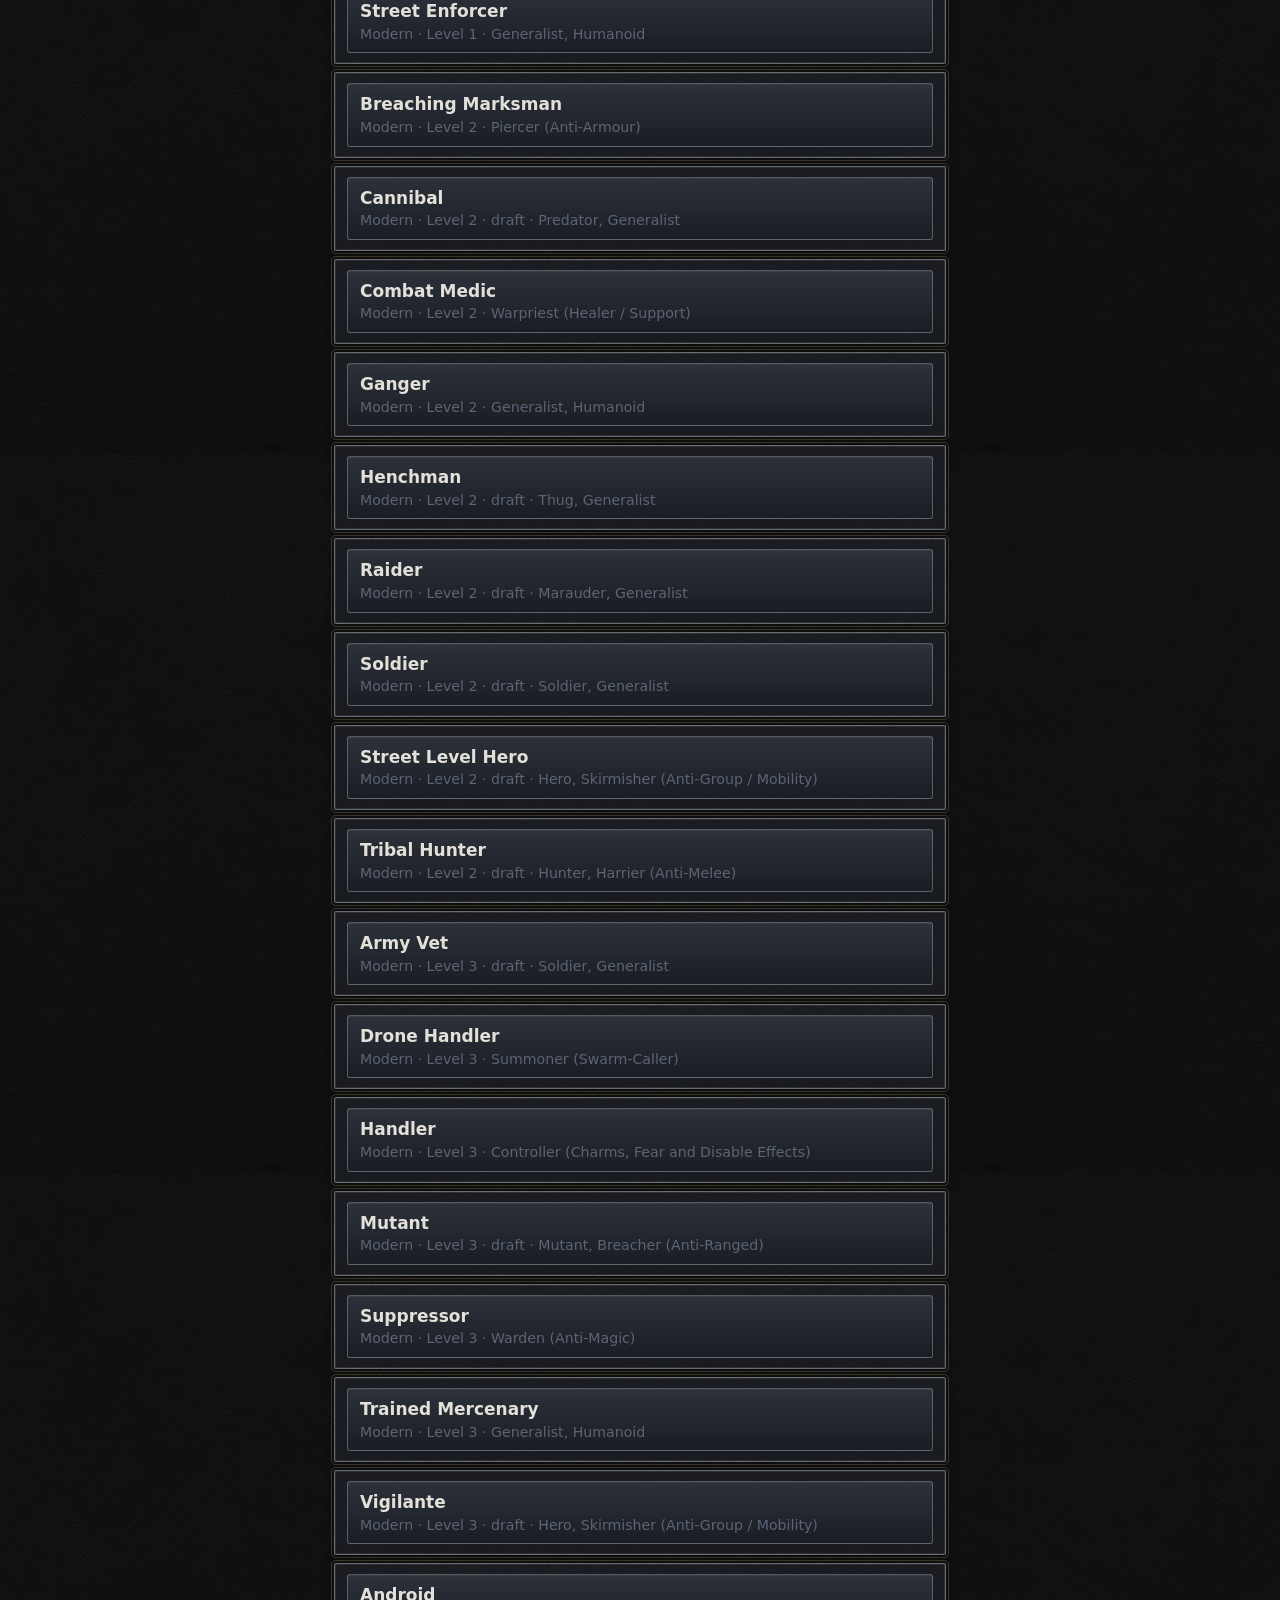
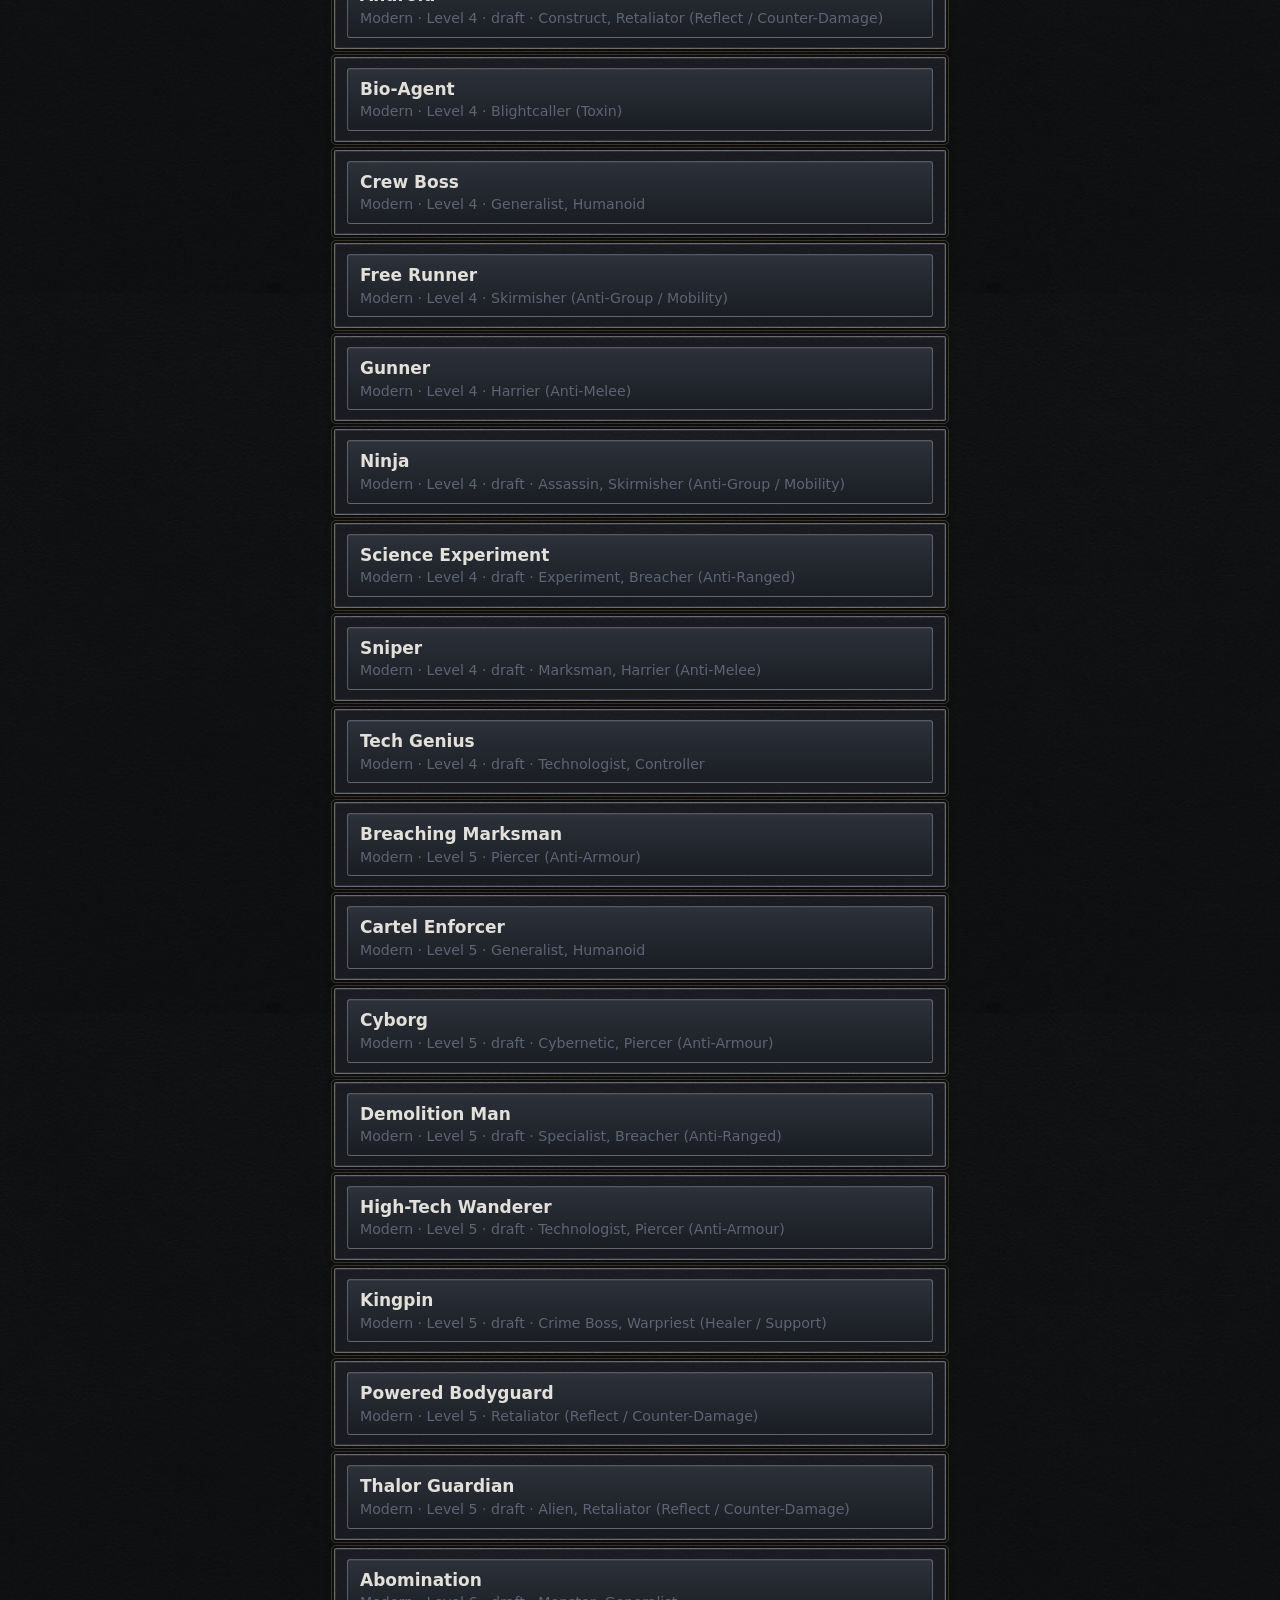
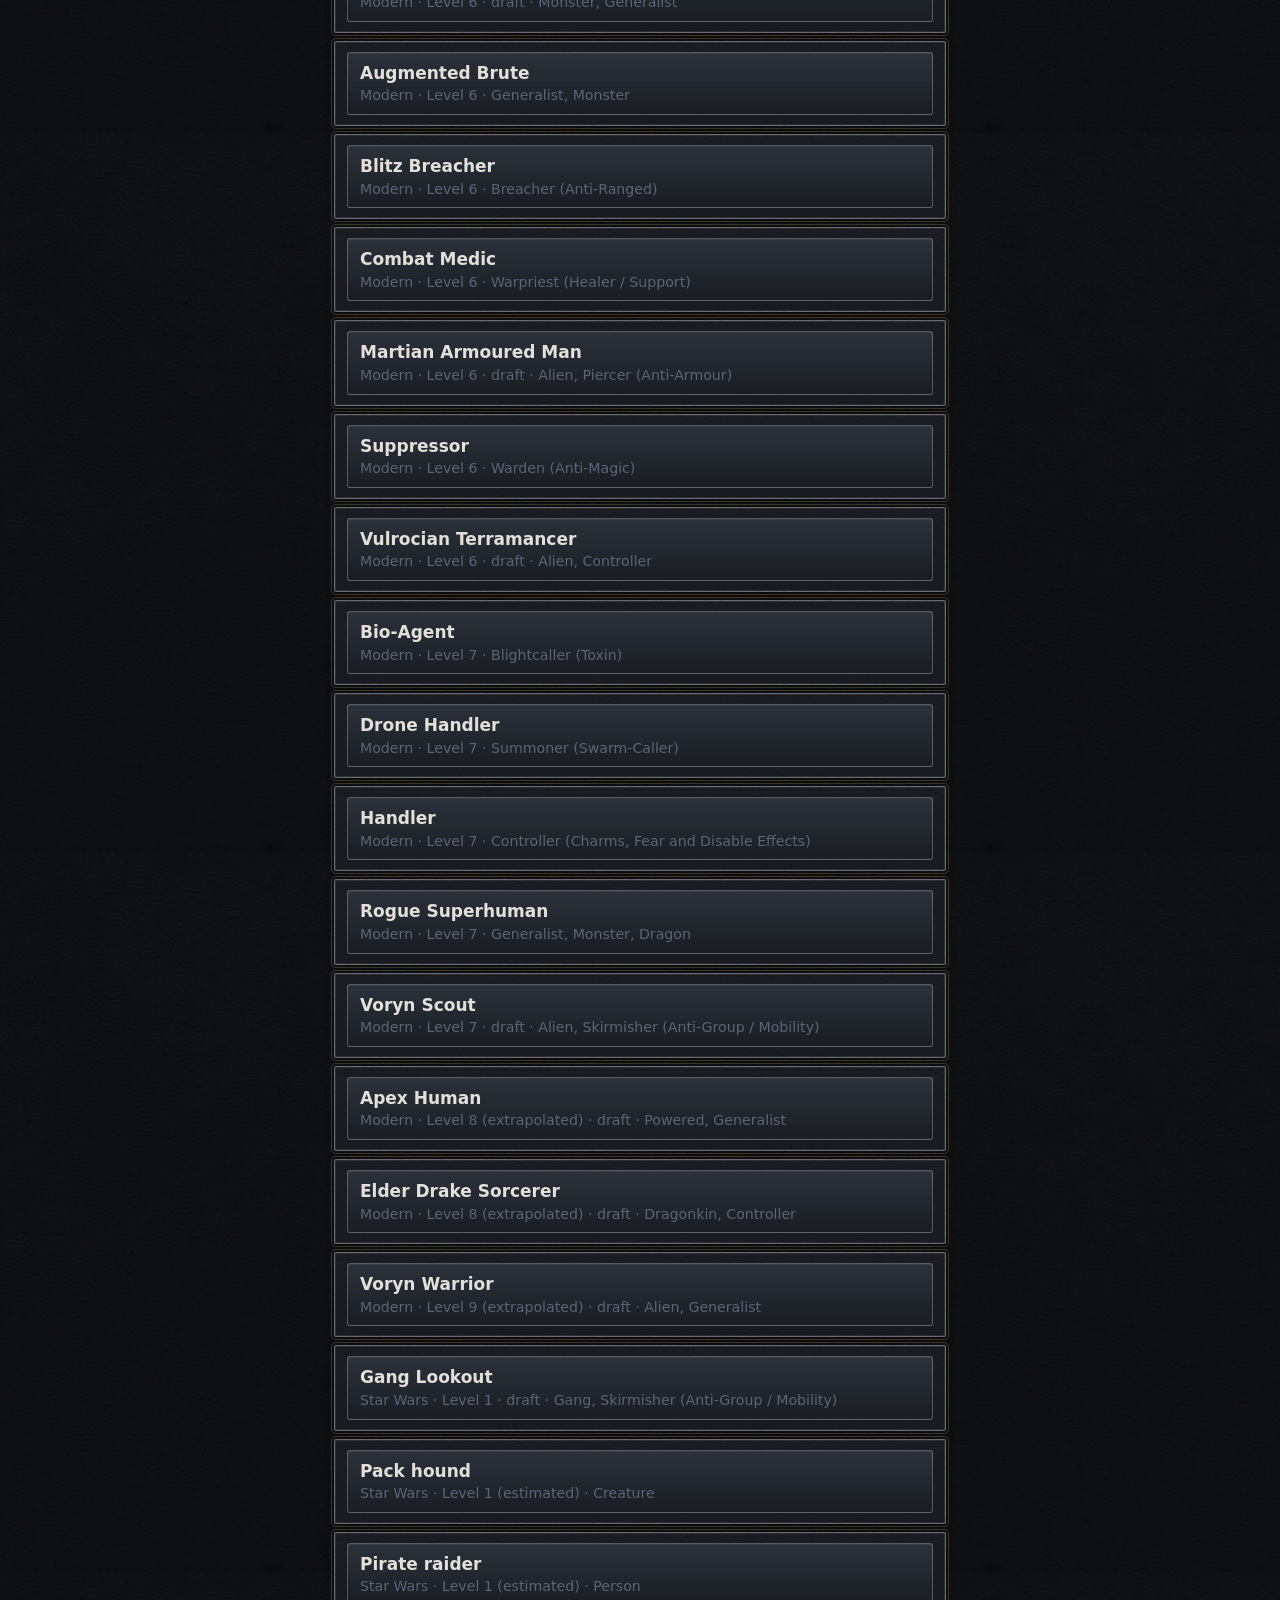
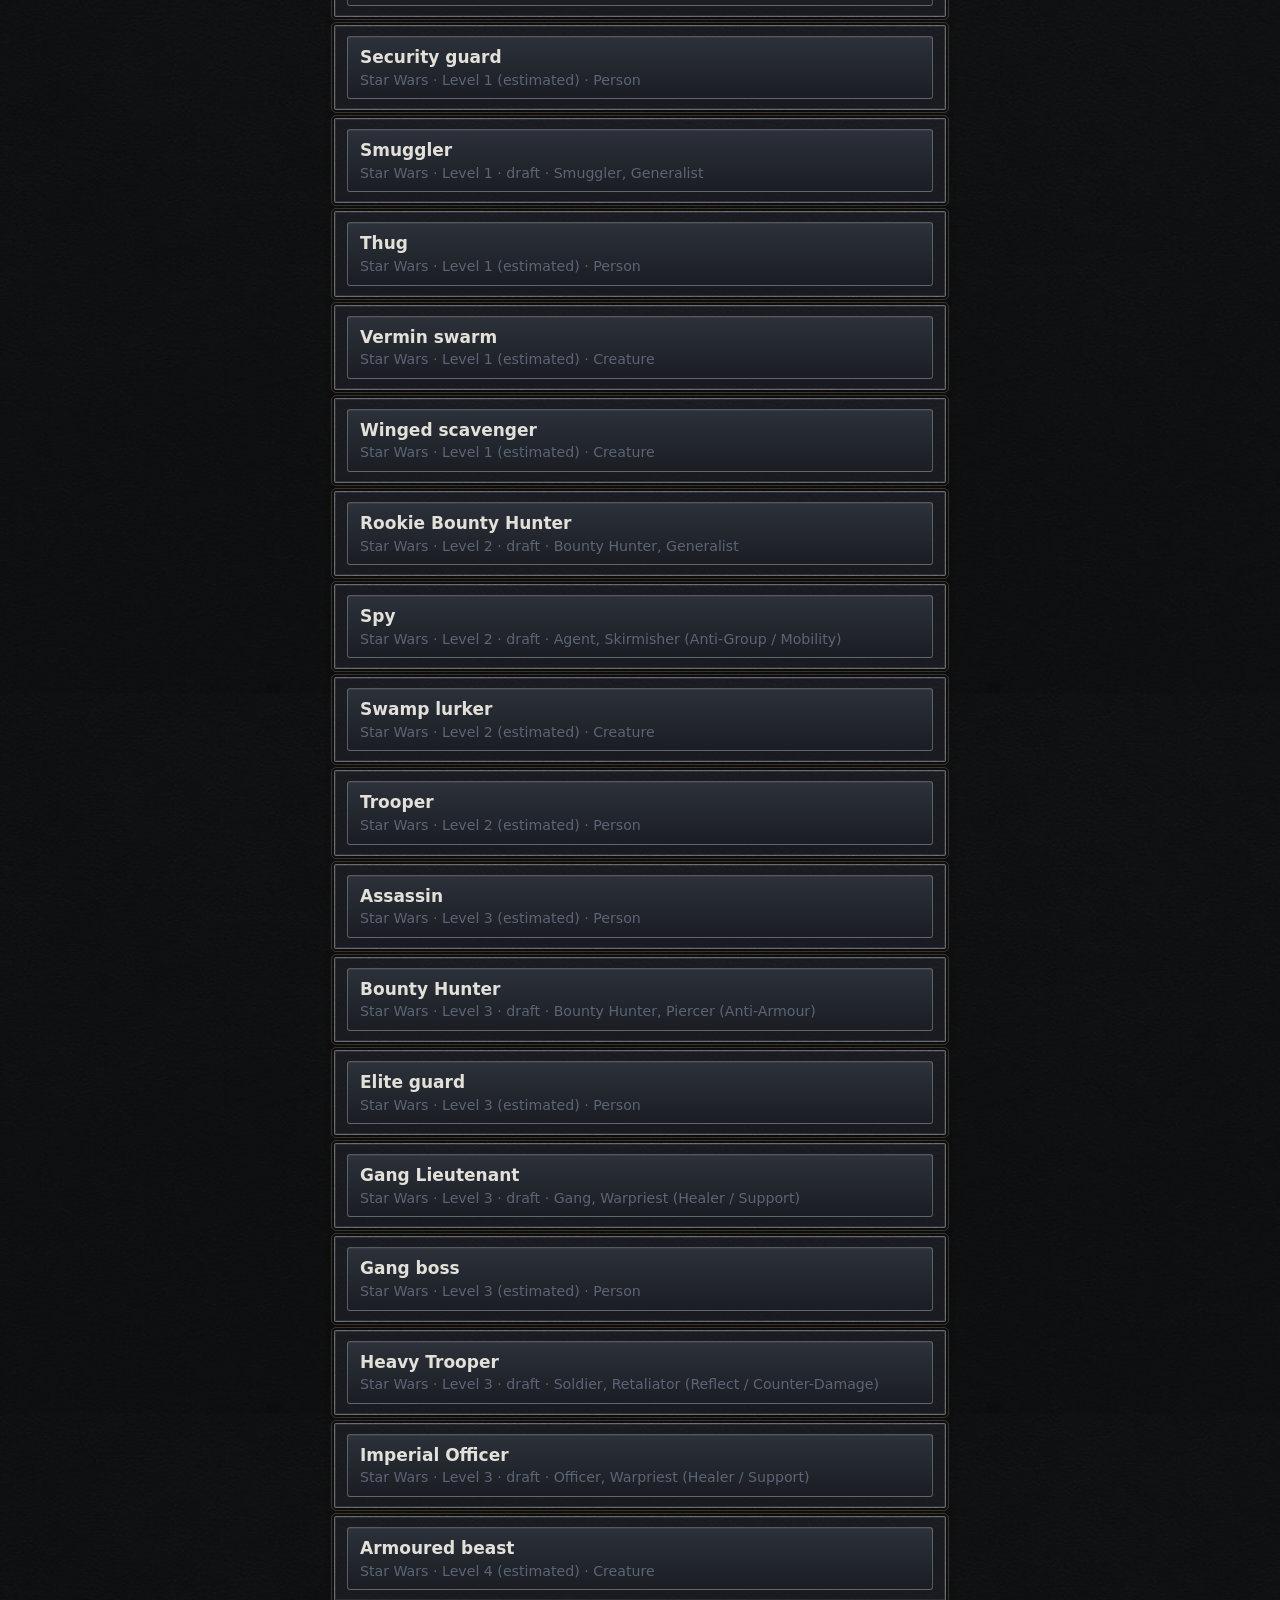
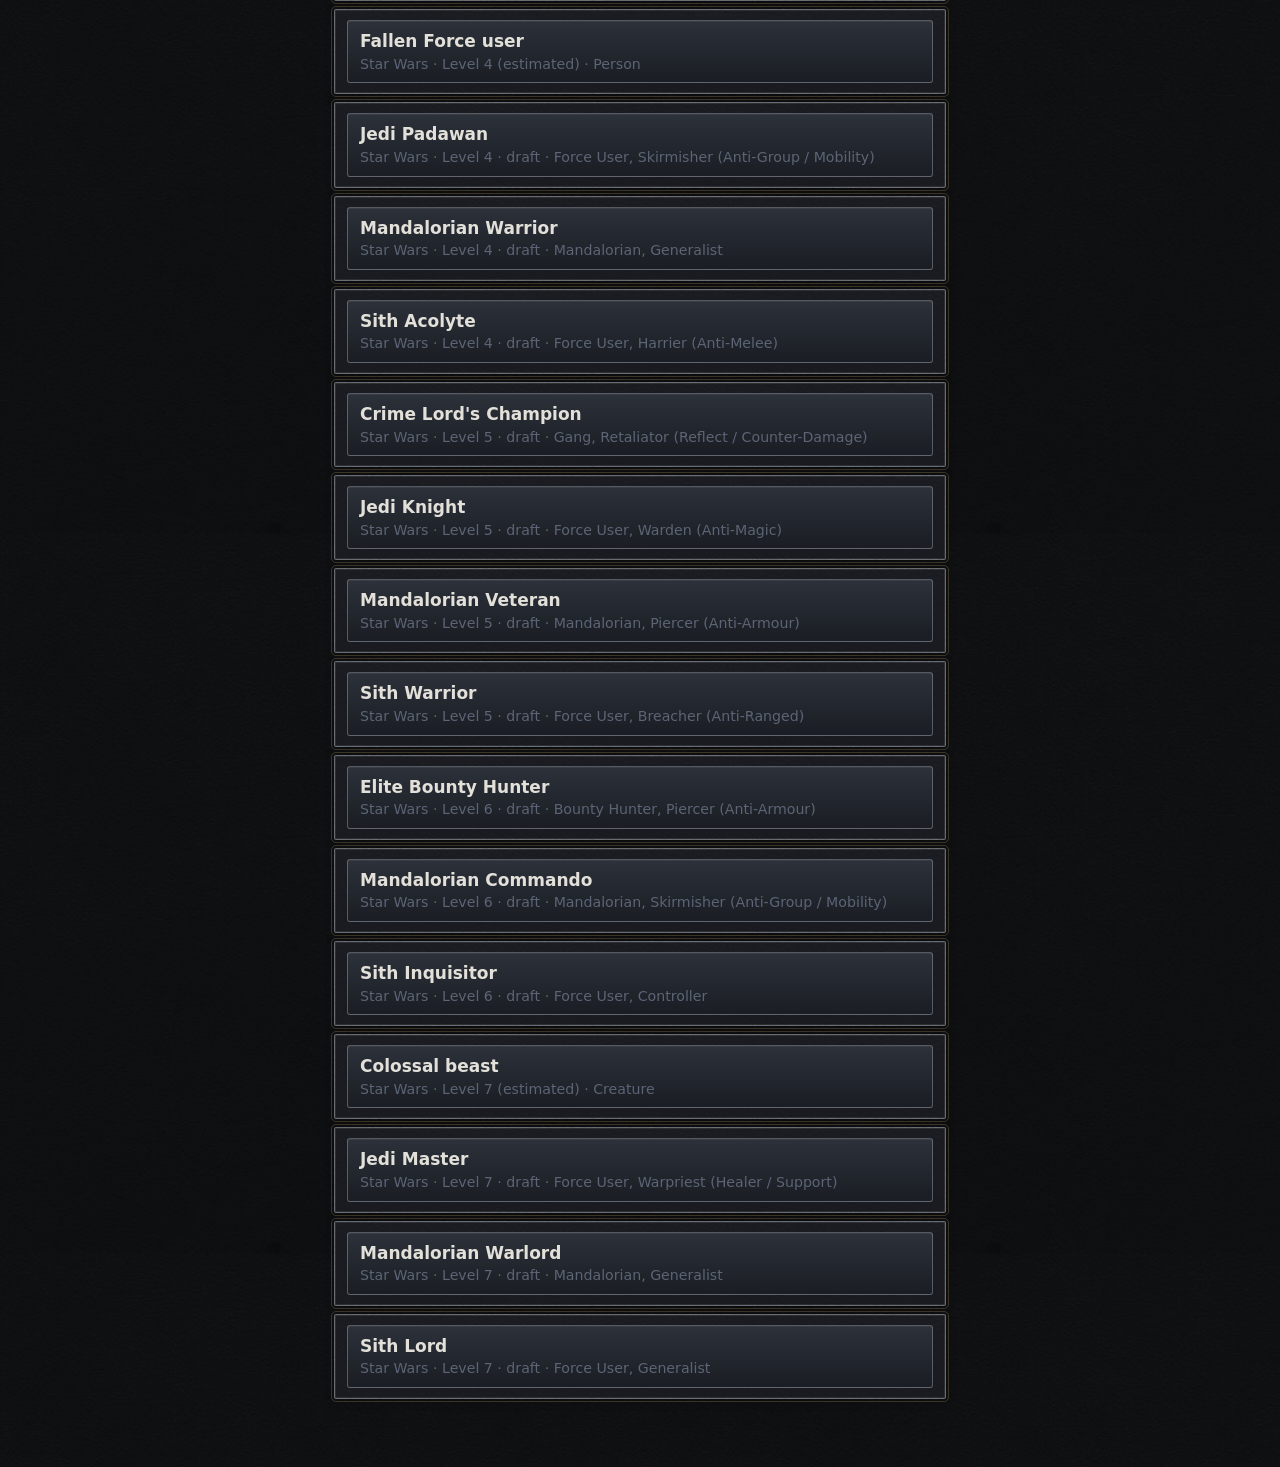
==== commit a1b988cd: "Add files via upload" ====
--- a/gm.html
+++ b/gm.html
@@ -21,147 +21,147 @@
 
 
 
-/* AFTER WORLD V8.5 — embedded textures (no external path dependency) */
-:root:not([data-theme="light"]){
-  --bg:#0B0C0F;--panel:#15171C;--panel2:#22252B;--ink:#E2E0D9;--mute:#92969D;
-  --line:#5a6574;--acc:#142C49;--acc2:#20466C;--gold:#B49A62;--silver:#AEB5BE;
-  --hit:#B49A62;--bad:#d47c78;color-scheme:dark
+
+
+/* === After World V8.6 === */
+html{color-scheme:dark}
+html,body{
+  background-color:#0B0C0F!important;
+  background-image:
+    linear-gradient(rgba(11,12,15,.62),rgba(11,12,15,.72)),
+    url("[data-uri]")!important;
+  background-size:auto,720px!important;
+  background-repeat:no-repeat,repeat!important;
+  background-position:center,center!important;
+  color:#E2E0D9!important;
 }
-html:not([data-theme="light"]),
-html:not([data-theme="light"]) body{
-  background-color:#0B0C0F!important;
-  background-image:linear-gradient(rgba(11,12,15,.4),rgba(11,12,15,.5)),url("[data-uri]")!important;
-  background-size:auto,360px!important;
+header,.seg,#nav,#res,#ban,#sess{
+  background-color:rgba(15,16,20,.94)!important;
+  background-image:
+    linear-gradient(rgba(15,16,20,.75),rgba(15,16,20,.82)),
+    url("[data-uri]")!important;
+  background-size:auto,480px!important;
   background-repeat:no-repeat,repeat!important;
-  color:#E2E0D9!important
+  border-bottom:1px solid rgba(180,154,98,.35)!important;
+  box-shadow:0 2px 12px rgba(0,0,0,.4)!important;
 }
-html:not([data-theme="light"]) header,
-html:not([data-theme="light"]) .seg,
-html:not([data-theme="light"]) #nav,
-html:not([data-theme="light"]) #res,
-html:not([data-theme="light"]) #ban,
-html:not([data-theme="light"]) #sess{
-  background-color:rgba(21,23,28,.94)!important;
-  background-image:url("[data-uri]")!important;
-  background-size:240px!important;
-  background-repeat:repeat!important;
-  border-color:#5a6574!important;
-  box-shadow:0 2px 12px rgba(0,0,0,.45),inset 0 1px rgba(174,181,190,.15)!important
+section,.card,.big div,.sg div,.res,details,.ov,#list .card,#sheet section{
+  background-color:rgba(22,24,30,.9)!important;
+  background-image:
+    linear-gradient(rgba(22,24,30,.82),rgba(22,24,30,.88)),
+    url("[data-uri]")!important;
+  background-size:auto,560px!important;
+  background-repeat:no-repeat,repeat!important;
+  /* Art Deco double frame */
+  border:1px solid rgba(174,181,190,.45)!important;
+  outline:1px solid rgba(180,154,98,.28)!important;
+  outline-offset:3px!important;
+  box-shadow:
+    inset 0 0 0 1px rgba(174,181,190,.12),
+    0 2px 10px rgba(0,0,0,.3)!important;
+  border-radius:2px!important;
+  position:relative!important;
 }
-html:not([data-theme="light"]) h1,
-html:not([data-theme="light"]) h2,
-html:not([data-theme="light"]) h3,
-html:not([data-theme="light"]) header h1{
-  font-family:system-ui,-apple-system,"Segoe UI",sans-serif!important;
-  color:#E2E0D9!important;letter-spacing:.03em
+section{
+  padding:14px 14px 16px!important;
+  margin-bottom:16px!important;
 }
-html:not([data-theme="light"]) main{background:transparent!important}
-html:not([data-theme="light"]) section,
-html:not([data-theme="light"]) .card,
-html:not([data-theme="light"]) .big div,
-html:not([data-theme="light"]) .sg div,
-html:not([data-theme="light"]) .res,
-html:not([data-theme="light"]) details,
-html:not([data-theme="light"]) .ov{
-  background-color:rgba(34,37,43,.9)!important;
-  background-image:url("[data-uri]")!important;
-  background-size:220px!important;
-  background-repeat:repeat!important;
-  border:1px solid #6a7585!important;
-  box-shadow:inset 0 1px rgba(174,181,190,.12),0 3px 10px rgba(0,0,0,.3)!important
+/* Deco corner ticks on sections */
+section::before,section::after{
+  content:""!important;position:absolute!important;width:12px!important;height:12px!important;
+  border-color:rgba(180,154,98,.7)!important;border-style:solid!important;pointer-events:none!important;z-index:1!important;
 }
-html:not([data-theme="light"]) button,
-html:not([data-theme="light"]) .btn{
+section::before{top:4px!important;left:4px!important;border-width:2px 0 0 2px!important}
+section::after{top:4px!important;right:4px!important;border-width:2px 2px 0 0!important}
+.card{outline-offset:2px!important}
+button,.btn{
   background:linear-gradient(180deg,#2c313a,#1a1d23)!important;
   color:#E2E0D9!important;
-  border:1px solid #6a7585!important;
-  border-radius:5px!important;
-  box-shadow:inset 0 1px rgba(174,181,190,.14)!important
+  border:1px solid rgba(174,181,190,.4)!important;
+  border-radius:3px!important;
+  box-shadow:inset 0 1px rgba(255,255,255,.06)!important;
 }
-html:not([data-theme="light"]) button.pri,
-html:not([data-theme="light"]) .pri{
+button.pri,.pri{
   background:linear-gradient(180deg,#20466C,#142C49)!important;
-  border-color:#3d6a9a!important;color:#fff!important
+  border-color:rgba(180,154,98,.5)!important;color:#fff!important;
 }
-html:not([data-theme="light"]) button.on,
-html:not([data-theme="light"]) .seg .on,
-html:not([data-theme="light"]) #nav button.on{
-  color:#B49A62!important;border-color:#8f7848!important;
-  box-shadow:inset 0 -2px #B49A62!important
+button.on,.seg .on,#nav button.on{
+  color:#B49A62!important;border-color:#B49A62!important;
+  box-shadow:inset 0 -2px #B49A62!important;
 }
-html:not([data-theme="light"]) input,
-html:not([data-theme="light"]) textarea,
-html:not([data-theme="light"]) select{
+input,textarea,select{
   background:#0B0C0F!important;color:#E2E0D9!important;
-  border:1px solid #6a7585!important;border-radius:5px!important
+  border:1px solid rgba(174,181,190,.4)!important;border-radius:3px!important;
 }
-html:not([data-theme="light"]) a{color:#8fb0d4}
-html:not([data-theme="light"]) th{background:#1a1d24!important;color:#B49A62!important}
-html:not([data-theme="light"]) td,
-html:not([data-theme="light"]) th{border-color:#5a6574!important}
-html:not([data-theme="light"]) mark{background:#B49A62!important;color:#0B0C0F!important}
-html:not([data-theme="light"]) #app{background:transparent!important}
-html:not([data-theme="light"]) h2::after{
-  content:"";display:block;height:12px;margin:8px 0 4px;
-  background:url("[data-uri]") center/contain no-repeat;opacity:.9
+h1,h2,h3,h4,header h1{color:#E2E0D9!important;font-family:system-ui,-apple-system,"Segoe UI",sans-serif!important}
+h2{
+  border-bottom:1px solid rgba(180,154,98,.35)!important;
+  padding-bottom:6px!important;margin-top:0!important;
 }
-/* Next up bar */
+a{color:#8fb0d4!important}
+th{background:#1a1d24!important;color:#B49A62!important;border-color:rgba(174,181,190,.35)!important}
+td{border-color:rgba(174,181,190,.35)!important}
+main,#app,#sheet,#list{background:transparent!important}
+h2::after{
+  content:"";display:block;height:10px;margin:8px 0 0;
+  background:url("[data-uri]") center/contain no-repeat;opacity:.75;
+}
 #aw-nextup{
-  display:none;margin:0;padding:10px 12px;
-  border-bottom:2px solid #B49A62;
+  display:none!important;padding:12px 14px!important;
   background:linear-gradient(180deg,#2a2418,#1a1814)!important;
-  color:#E2E0D9;font-size:15px;z-index:6
+  border:0!important;border-bottom:2px solid #B49A62!important;
+  outline:none!important;color:#E2E0D9!important;box-shadow:none!important;
 }
-#aw-nextup.on{display:block}
-#aw-nextup .lab{color:#B49A62;font-size:12px;font-weight:700;letter-spacing:.06em;text-transform:uppercase}
-#aw-nextup strong{display:block;margin-top:2px;font-size:16px}
-html[data-theme="light"] #aw-nextup{
-  background:#eef3f8!important;color:#1d2230;border-bottom-color:#2f5d8a
+#aw-nextup.on{display:block!important}
+#aw-nextup .lab{color:#B49A62!important;font-size:11px!important;font-weight:700!important;letter-spacing:.08em!important;text-transform:uppercase!important}
+#aw-nextup strong{display:block!important;margin:4px 0 10px!important;font-size:15px!important}
+#aw-nextup .row{display:flex!important;gap:8px!important;margin:0!important}
+#aw-nextup button{flex:1!important;min-height:40px!important}
+
+html[data-theme="light"]{color-scheme:light}
+html[data-theme="light"],html[data-theme="light"] body{
+  background:#f4f5f7!important;background-image:none!important;color:#1d2230!important;
 }
-html[data-theme="light"] #aw-nextup .lab{color:#2f5d8a}
-
-html[data-theme="light"]{
-  --bg:#f4f5f7;--panel:#fff;--panel2:#eef0f3;--ink:#1d2230;--mute:#5c6475;
-  --line:#d5d9e2;--acc:#2f5d8a;--acc2:#3d6fa0;--gold:#8a7340;--silver:#6b7280;
-  --hit:#c9a227;--bad:#a8322d;color-scheme:light
+html[data-theme="light"] header,html[data-theme="light"] .seg,html[data-theme="light"] #nav,
+html[data-theme="light"] #res,html[data-theme="light"] #ban,html[data-theme="light"] #sess{
+  background:#fff!important;background-image:none!important;border-bottom:1px solid #d5d9e2!important;box-shadow:0 1px 4px rgba(0,0,0,.06)!important;
 }
-html[data-theme="light"],
-html[data-theme="light"] body{
-  background:#f4f5f7!important;background-image:none!important;color:#1d2230!important
+html[data-theme="light"] section,html[data-theme="light"] .card,html[data-theme="light"] .big div,
+html[data-theme="light"] .sg div,html[data-theme="light"] .res,html[data-theme="light"] details,html[data-theme="light"] .ov{
+  background:#fff!important;background-image:none!important;
+  border:1px solid #c5cad3!important;outline:1px solid #d5d9e2!important;outline-offset:3px!important;
+  box-shadow:0 1px 4px rgba(0,0,0,.05)!important;color:#1d2230!important;
 }
-html[data-theme="light"] header,
-html[data-theme="light"] .seg,
-html[data-theme="light"] #nav,
-html[data-theme="light"] #res,
-html[data-theme="light"] #ban,
-html[data-theme="light"] #sess{
-  background:#fff!important;background-image:none!important;border-color:#d5d9e2!important;
-  box-shadow:0 1px 4px rgba(0,0,0,.06)!important;color:#1d2230!important
+html[data-theme="light"] section::before,html[data-theme="light"] section::after{
+  border-color:#2f5d8a!important;
+}
+html[data-theme="light"] button,html[data-theme="light"] .btn{
+  background:#fff!important;color:#1d2230!important;border:1px solid #d5d9e2!important;box-shadow:none!important;
+}
+html[data-theme="light"] button.pri,html[data-theme="light"] .pri{
+  background:#2f5d8a!important;border-color:#2f5d8a!important;color:#fff!important;
+}
+html[data-theme="light"] button.on,html[data-theme="light"] .seg .on,html[data-theme="light"] #nav button.on{
+  color:#2f5d8a!important;border-color:#2f5d8a!important;box-shadow:inset 0 -2px #2f5d8a!important;
+}
+html[data-theme="light"] input,html[data-theme="light"] textarea,html[data-theme="light"] select{
+  background:#f4f5f7!important;color:#1d2230!important;border:1px solid #d5d9e2!important;
 }
 html[data-theme="light"] h1,html[data-theme="light"] h2,html[data-theme="light"] h3,html[data-theme="light"] header h1{color:#2f5d8a!important}
-html[data-theme="light"] section,html[data-theme="light"] .card,html[data-theme="light"] .big div,
-html[data-theme="light"] .sg div,html[data-theme="light"] .res,html[data-theme="light"] details,html[data-theme="light"] .ov{
-  background:#fff!important;background-image:none!important;border:1px solid #d5d9e2!important;
-  box-shadow:0 1px 4px rgba(0,0,0,.05)!important;color:#1d2230!important
+html[data-theme="light"] h2{border-bottom-color:#d5d9e2!important}
+html[data-theme="light"] a{color:#2f5d8a!important}
+html[data-theme="light"] th{background:#eef0f3!important;color:#1d2230!important}
+html[data-theme="light"] h2::after{display:none!important}
+html[data-theme="light"] #aw-nextup{background:#e8eef5!important;border-bottom:2px solid #2f5d8a!important;color:#1d2230!important}
+html[data-theme="light"] #aw-nextup .lab{color:#2f5d8a!important}
+#sess{display:none;border-top:1px solid rgba(180,154,98,.3);padding:6px 10px;font-size:13px;gap:8px;align-items:center;flex-wrap:wrap}
+#sess.on{display:flex}
+#sess b{color:#B49A62}
+#sess .sgo{margin-left:auto}
+@media (max-width:600px){
+  html,body{background-size:auto,520px!important}
+  section,.card{outline-offset:2px!important}
 }
-html[data-theme="light"] button,html[data-theme="light"] .btn{
-  background:#fff!important;color:#1d2230!important;border:1px solid #d5d9e2!important;box-shadow:none!important
-}
-html[data-theme="light"] button.pri,html[data-theme="light"] .pri{
-  background:#2f5d8a!important;border-color:#2f5d8a!important;color:#fff!important
-}
-html[data-theme="light"] button.on,html[data-theme="light"] .seg .on,html[data-theme="light"] #nav button.on{
-  color:#2f5d8a!important;border-color:#2f5d8a!important;box-shadow:inset 0 -2px #2f5d8a!important
-}
-html[data-theme="light"] input,html[data-theme="light"] textarea,html[data-theme="light"] select{
-  background:#f4f5f7!important;color:#1d2230!important;border:1px solid #d5d9e2!important
-}
-html[data-theme="light"] a{color:#2f5d8a}
-html[data-theme="light"] th{background:#eef0f3!important;color:#1d2230!important}
-html[data-theme="light"] td,html[data-theme="light"] th{border-color:#d5d9e2!important}
-html[data-theme="light"] mark{background:#ffe08a!important;color:#1d2230!important}
-html[data-theme="light"] #app{background:#f4f5f7!important}
-html[data-theme="light"] h2::after{display:none!important}
 
 </style></head><body>
 <div id="wn" hidden role="alert" style="background:var(--bad);color:var(--bg);padding:8px 12px;font-weight:600">Not saved: this browser is blocking storage. Your tracker, NPCs, encounters and notes will be lost when you close the app.</div><div class="seg" id="seg"></div><main id="m"></main><script src="enemies.js"></script><script src="loot.js"></script><script src="loot-modern.js"></script><script src="extra2.js"></script><script src="gm2.js"></script><script src="gm.js"></script><script>
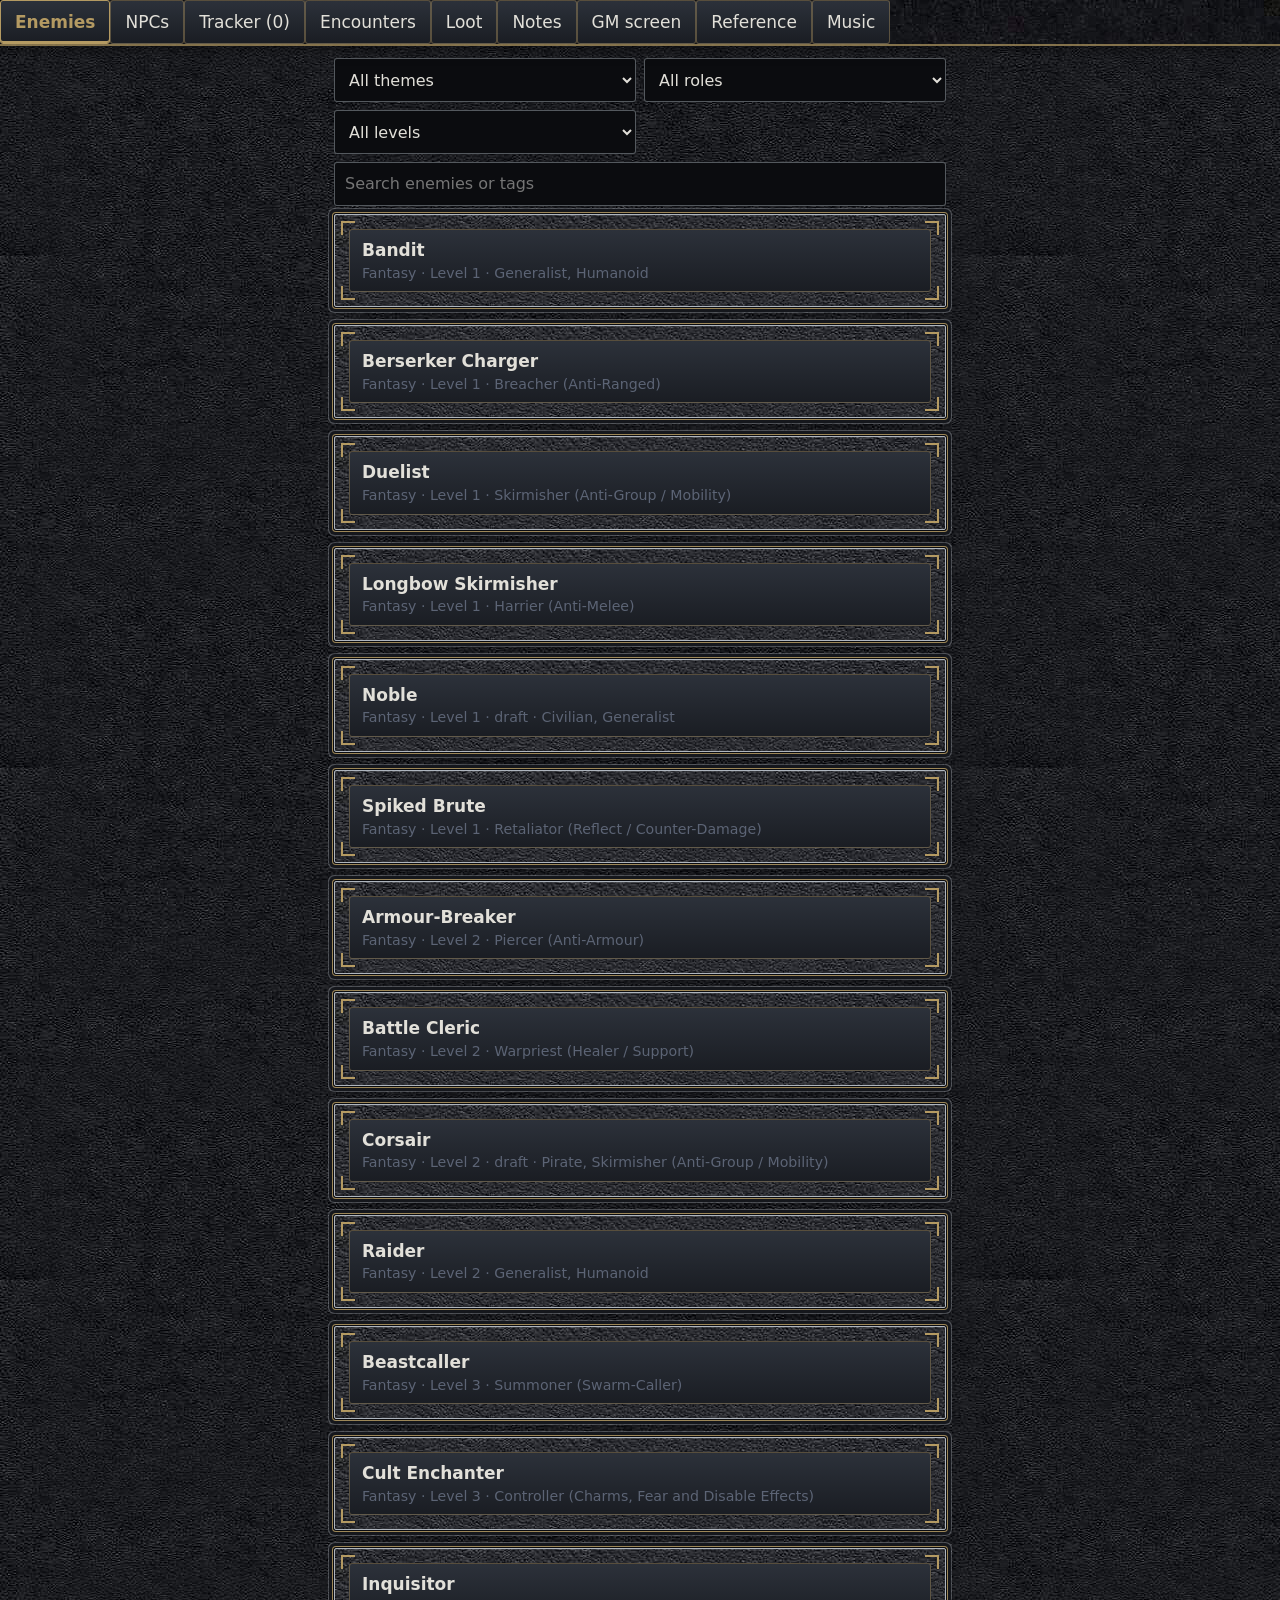
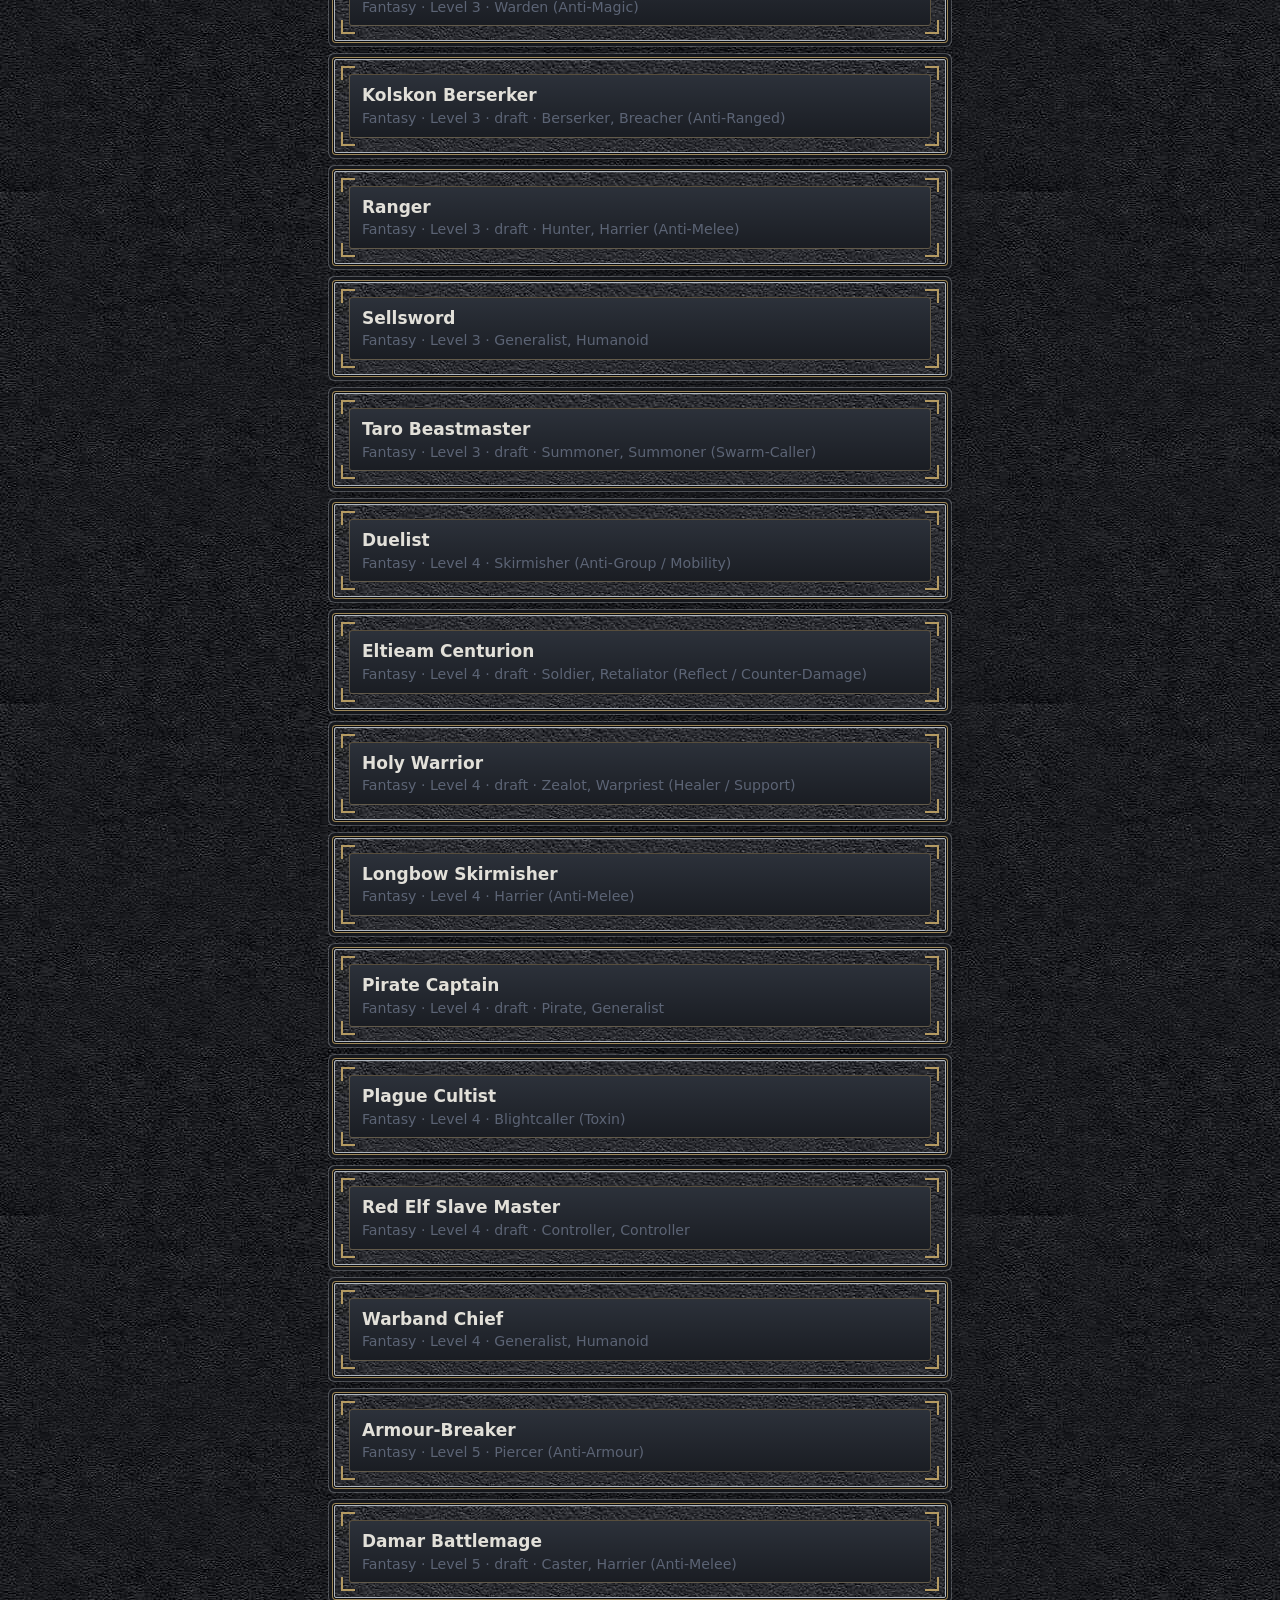
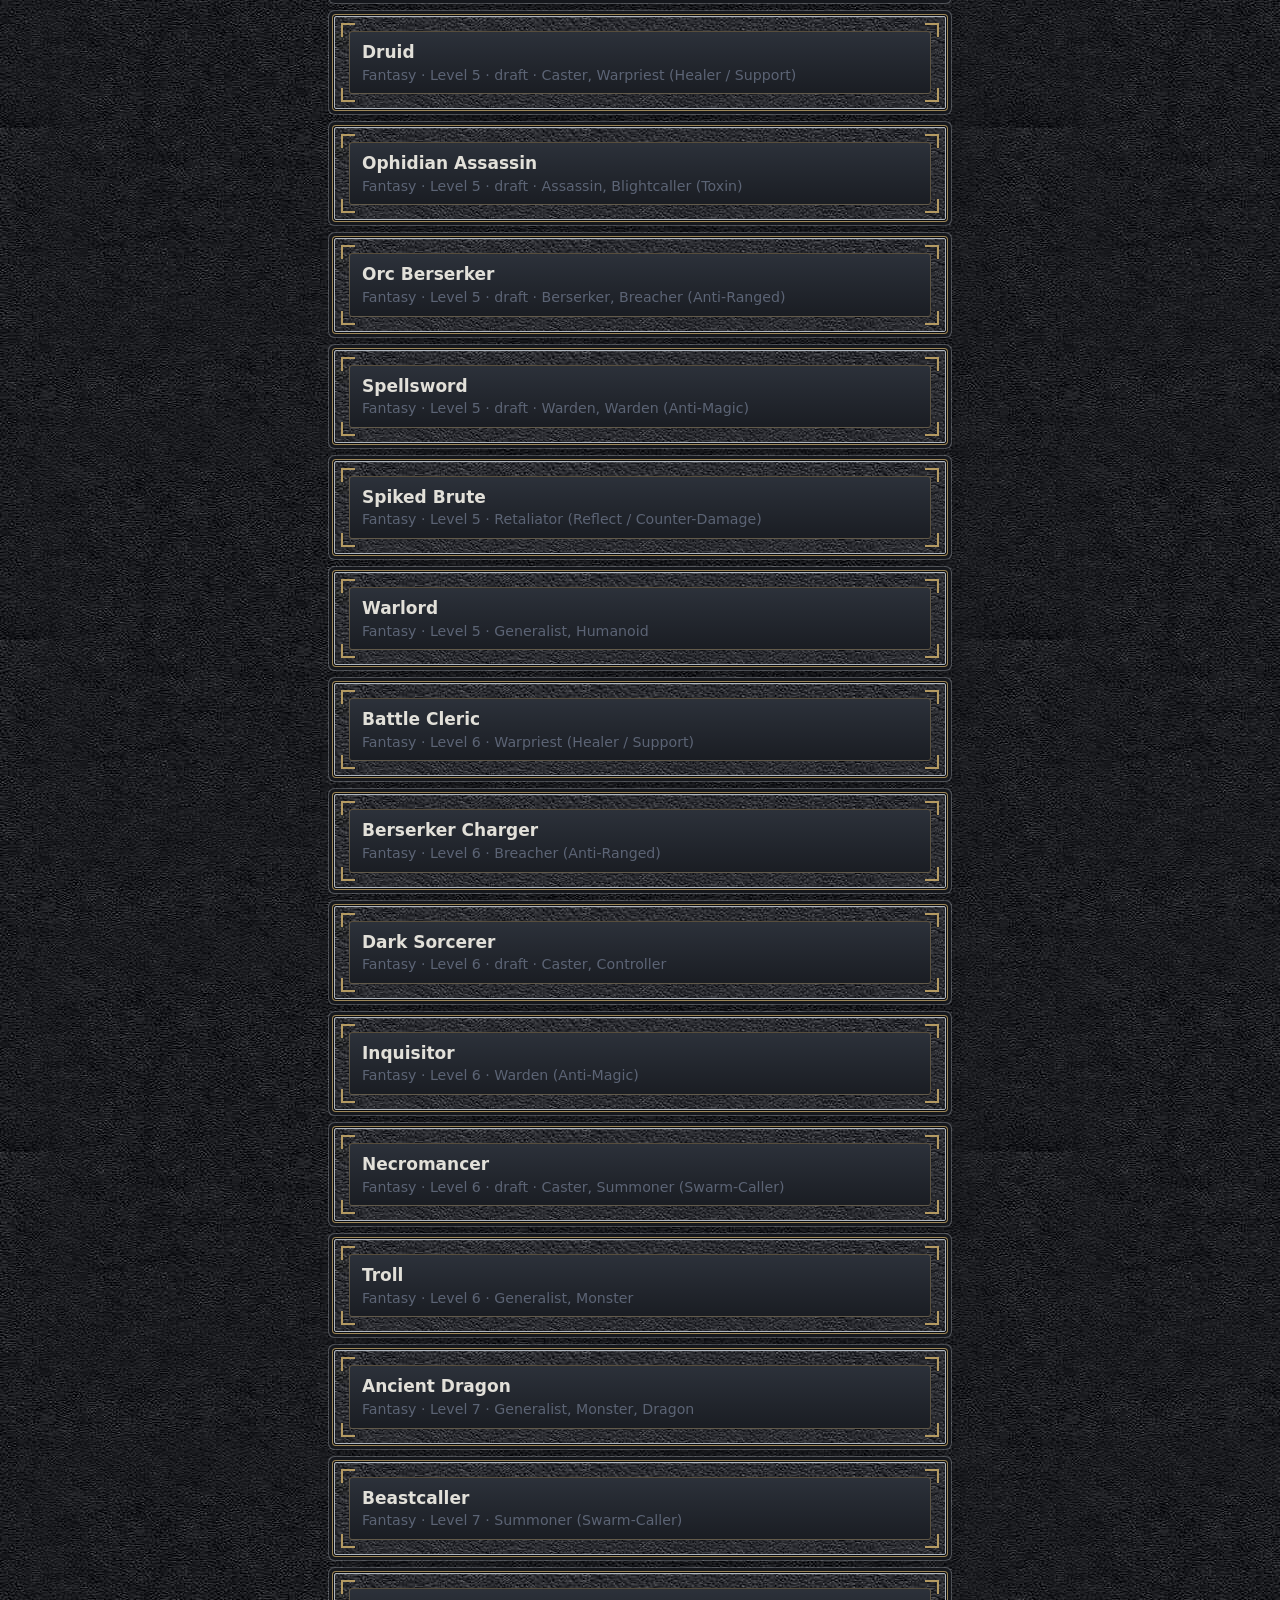
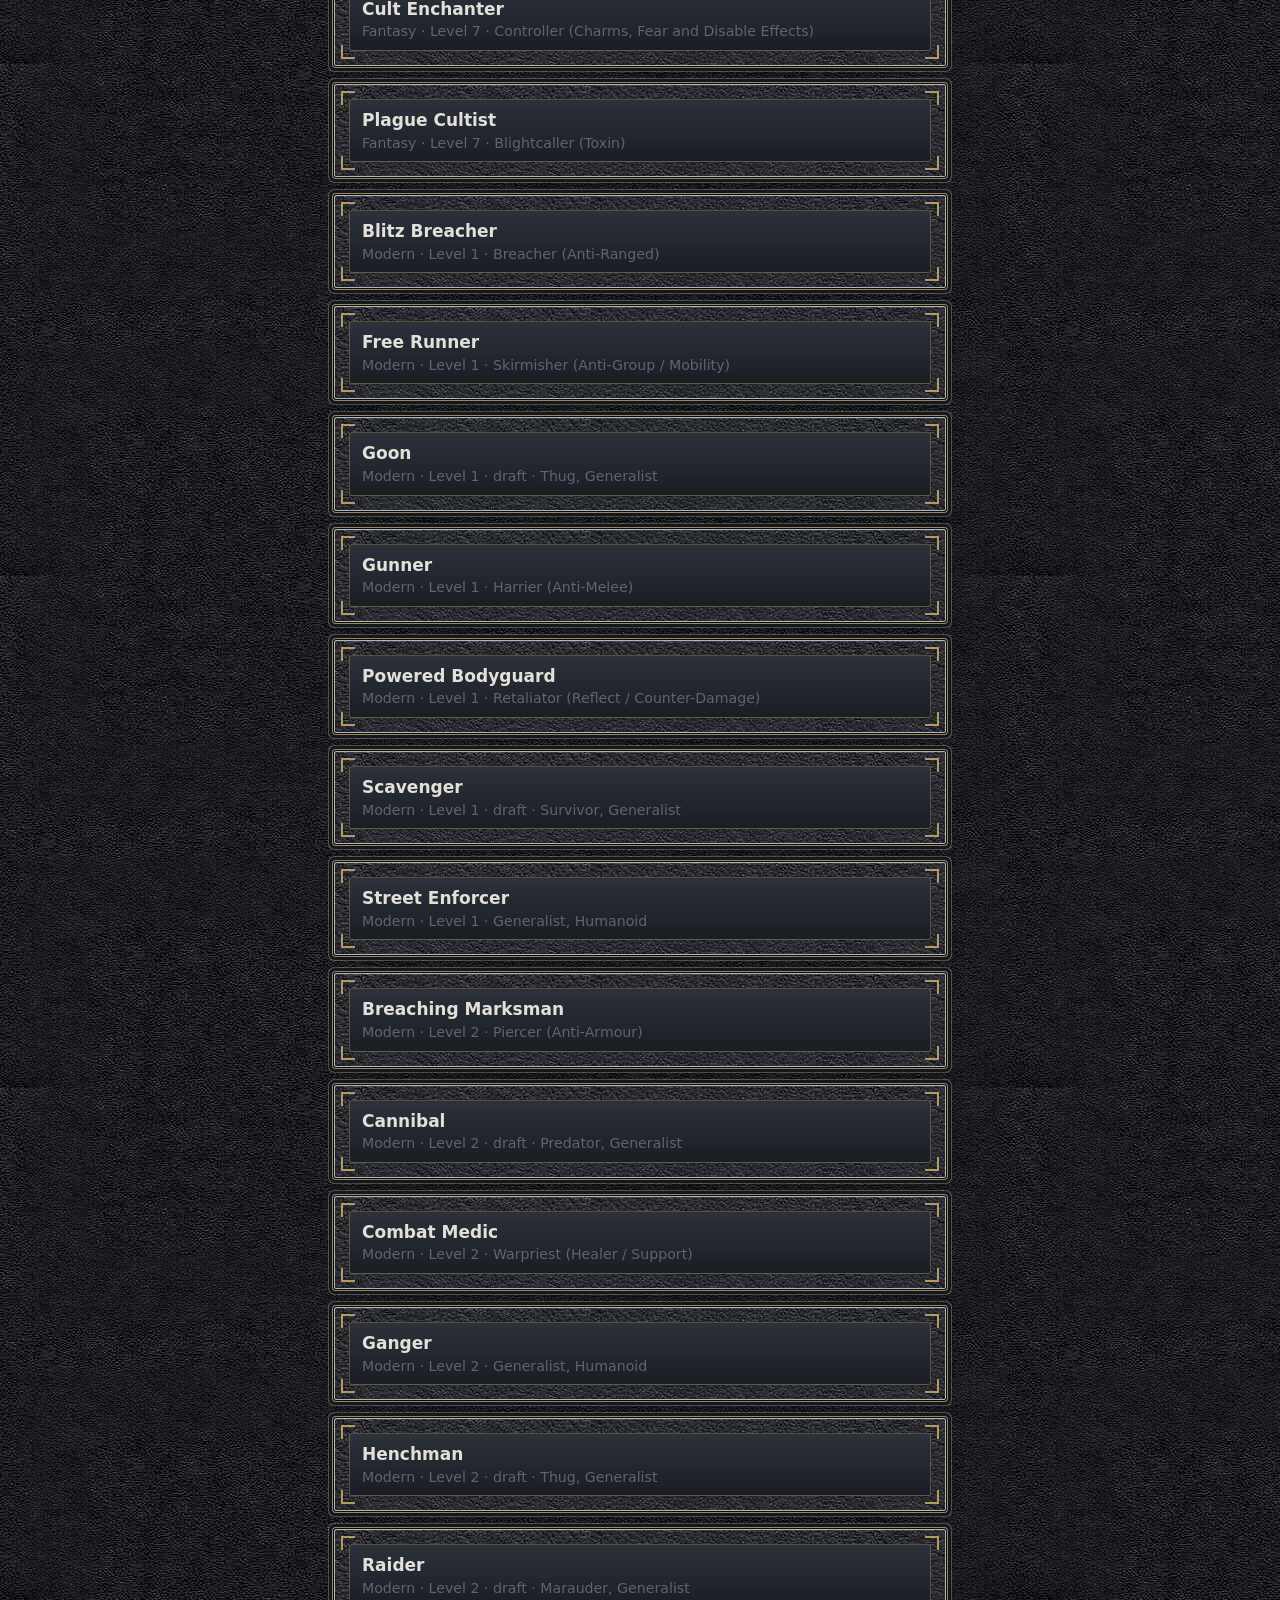
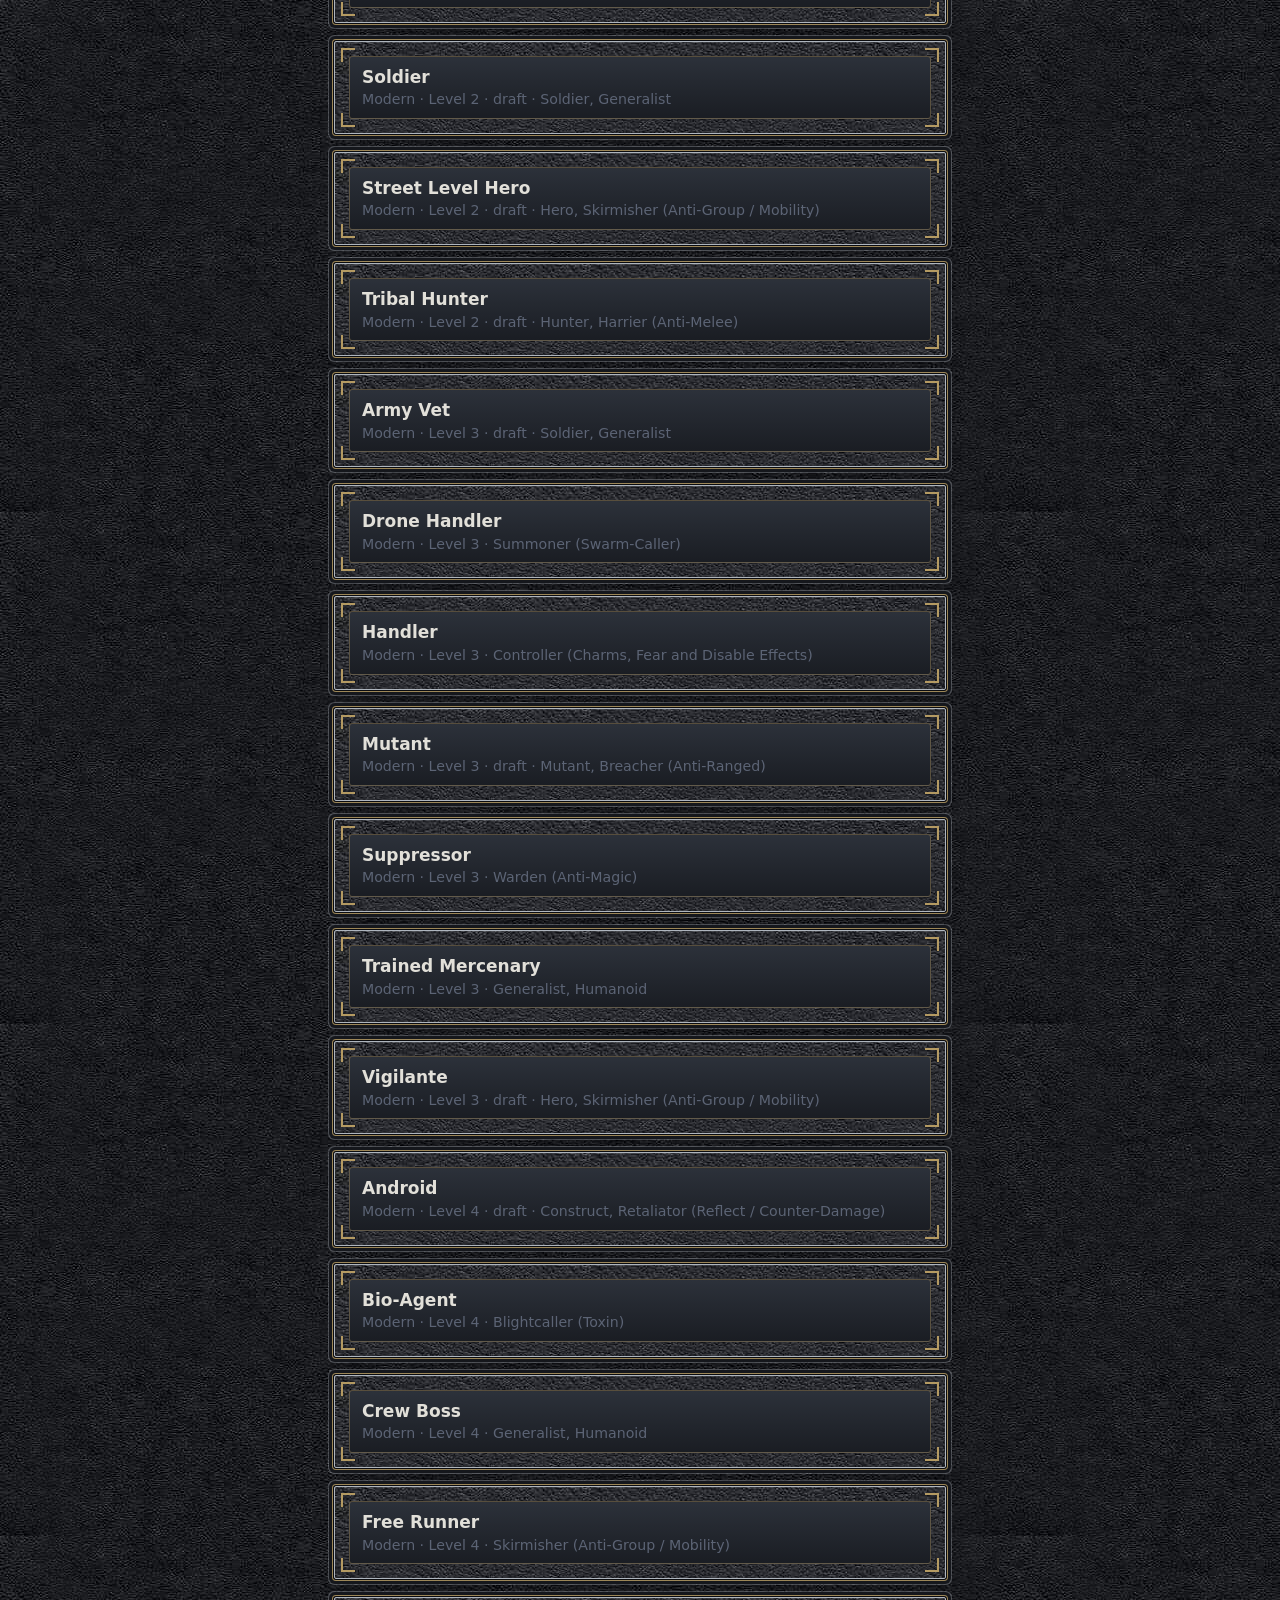
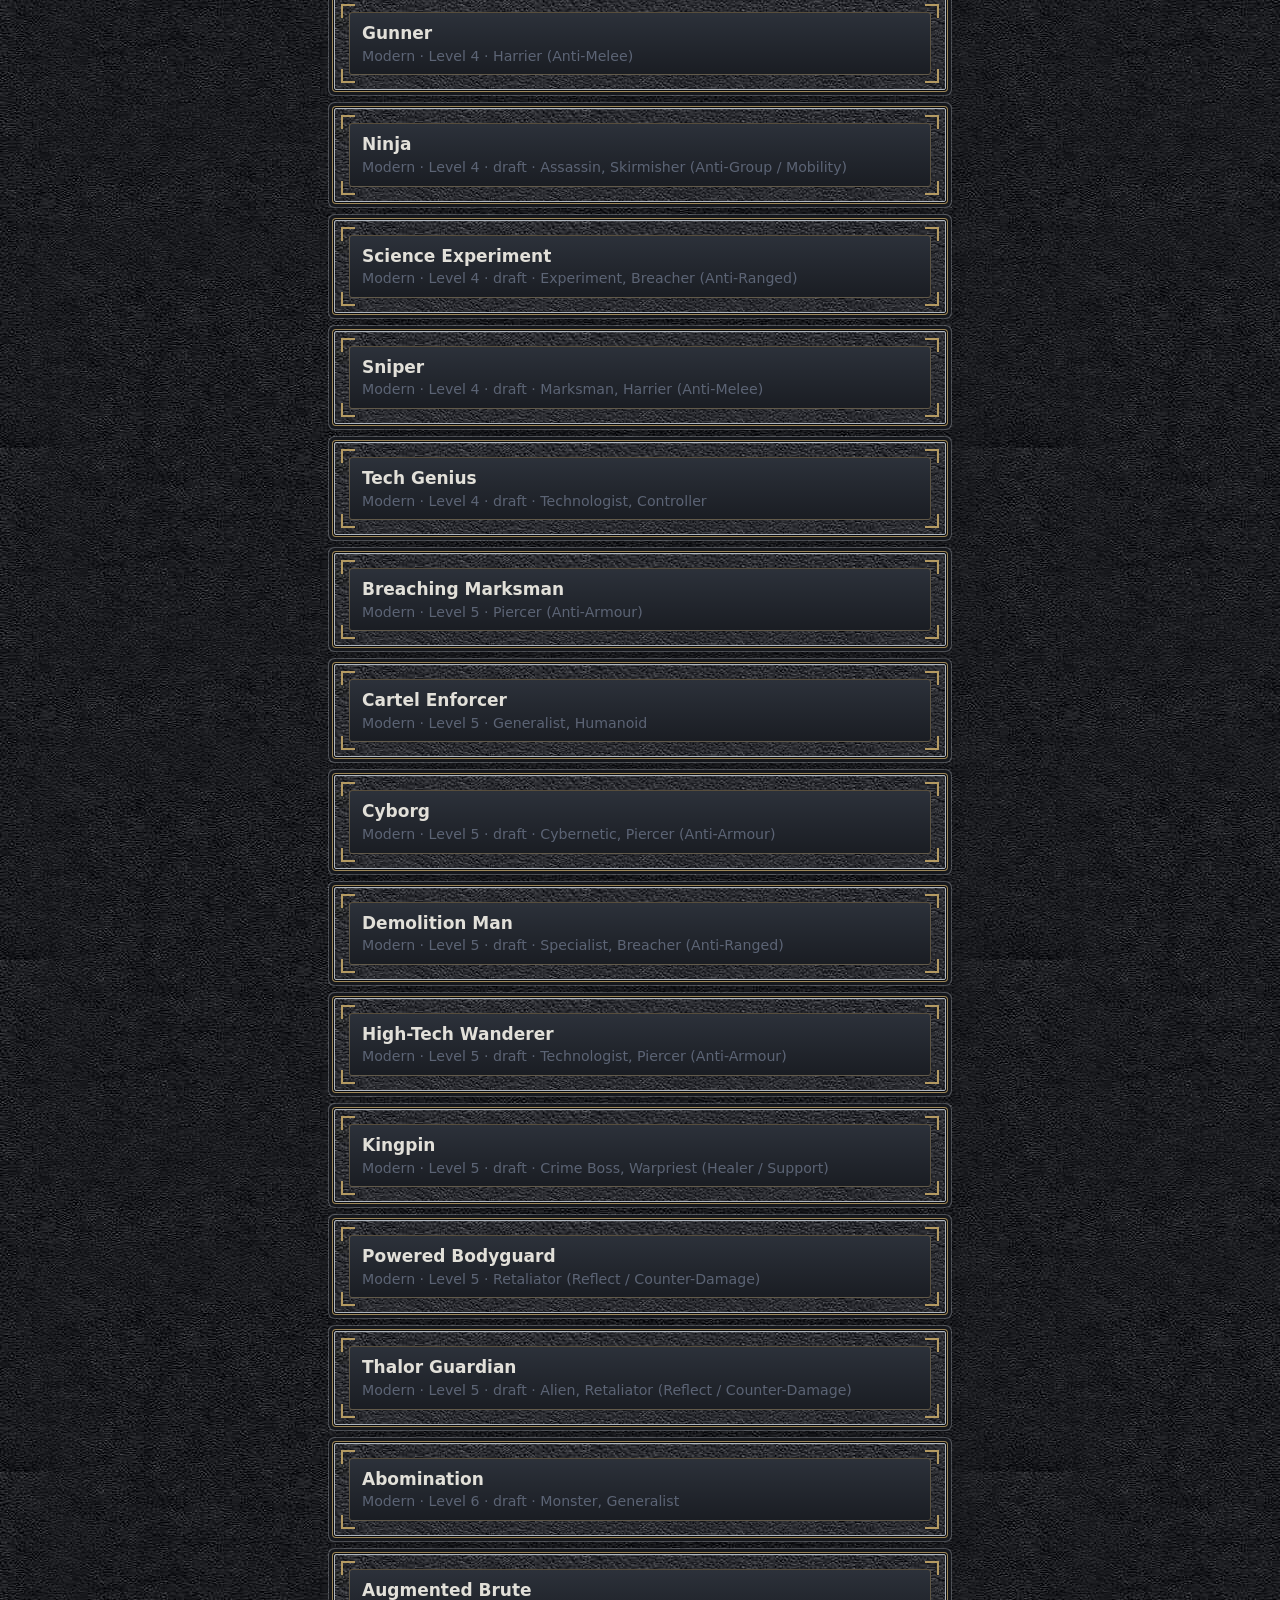
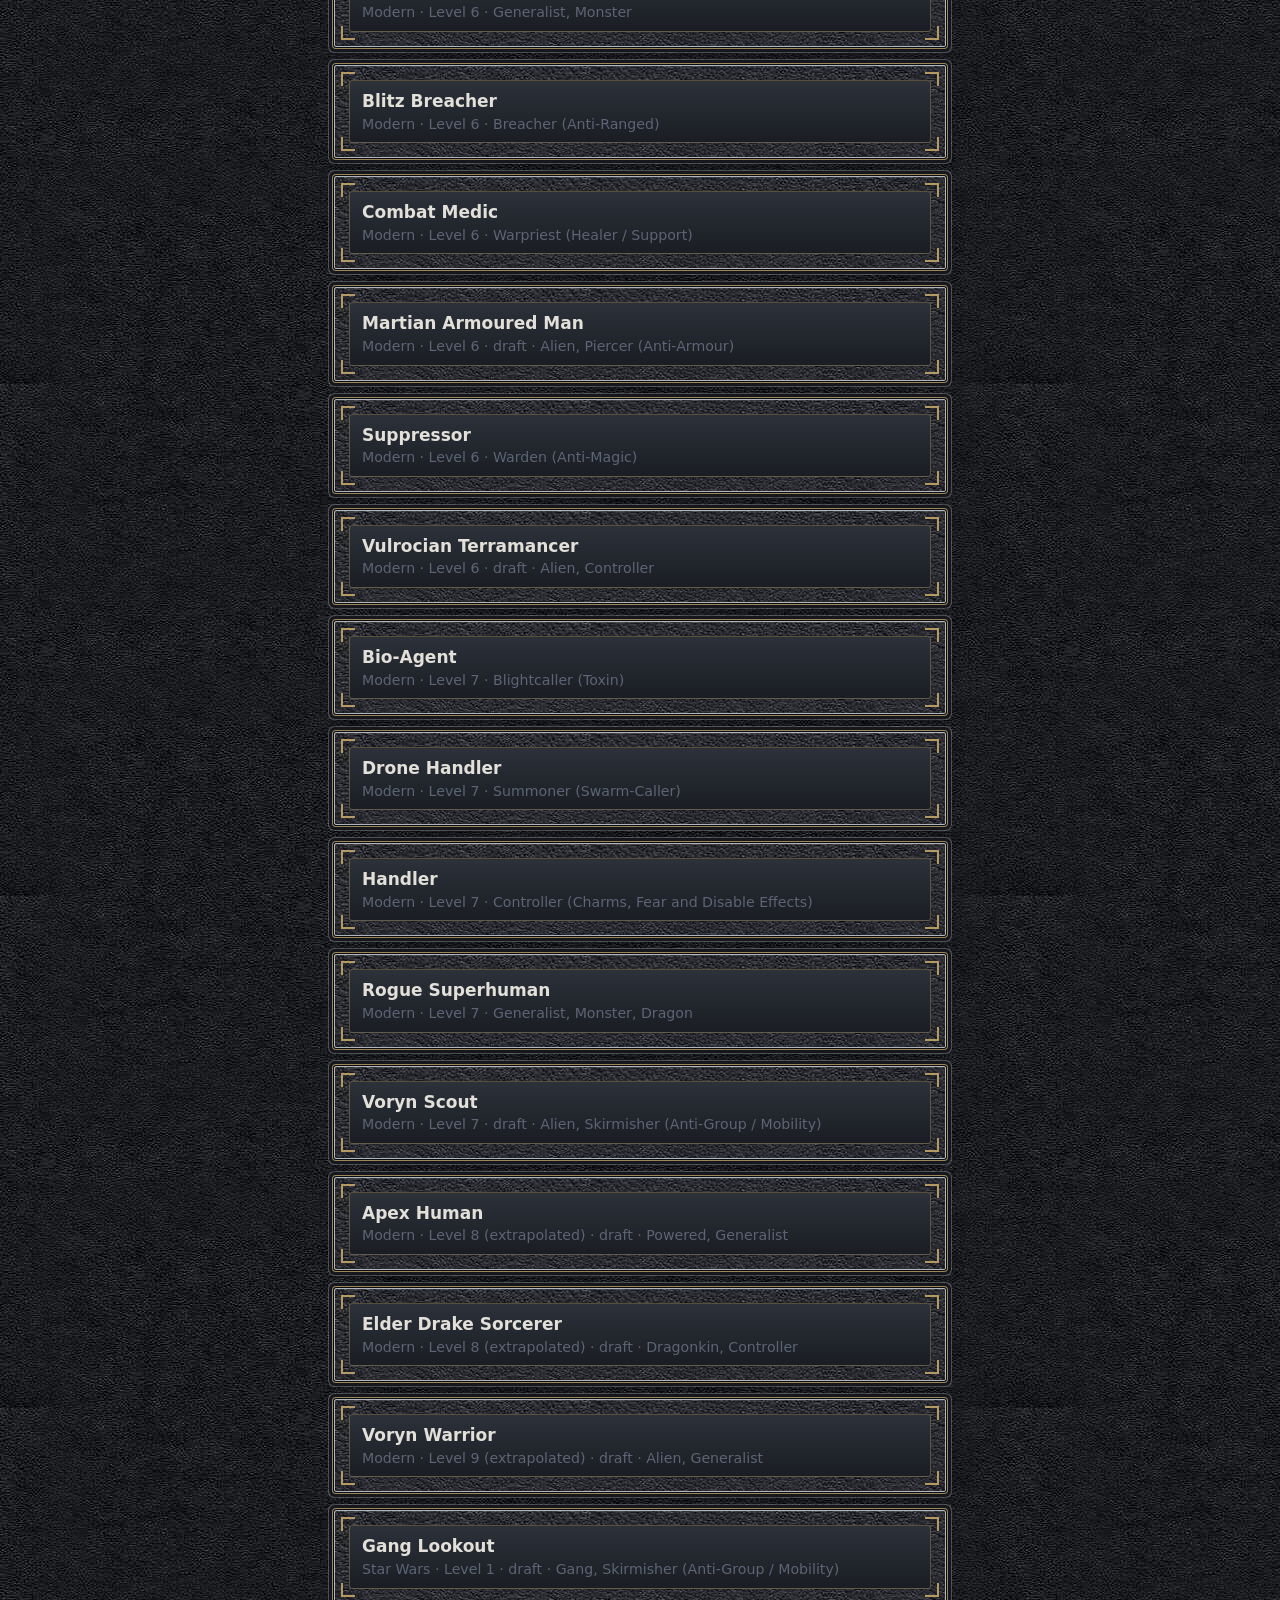
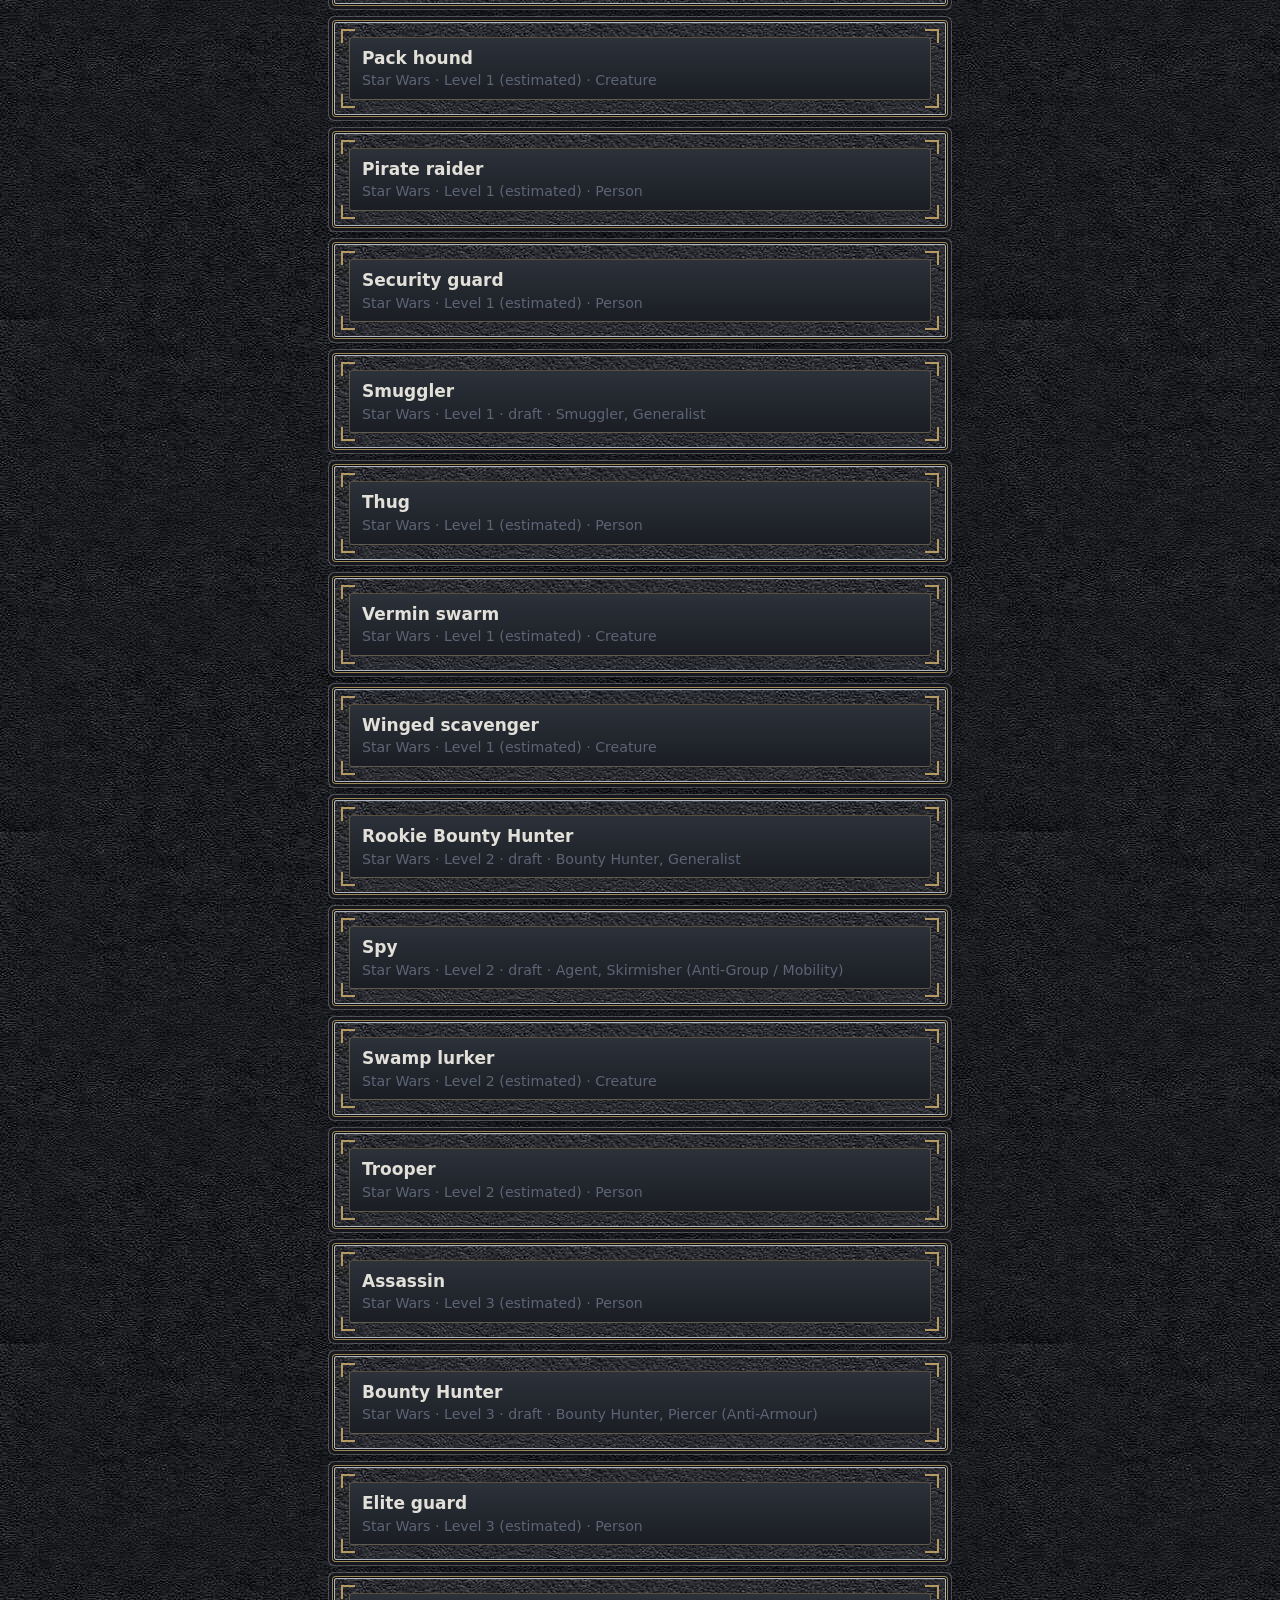
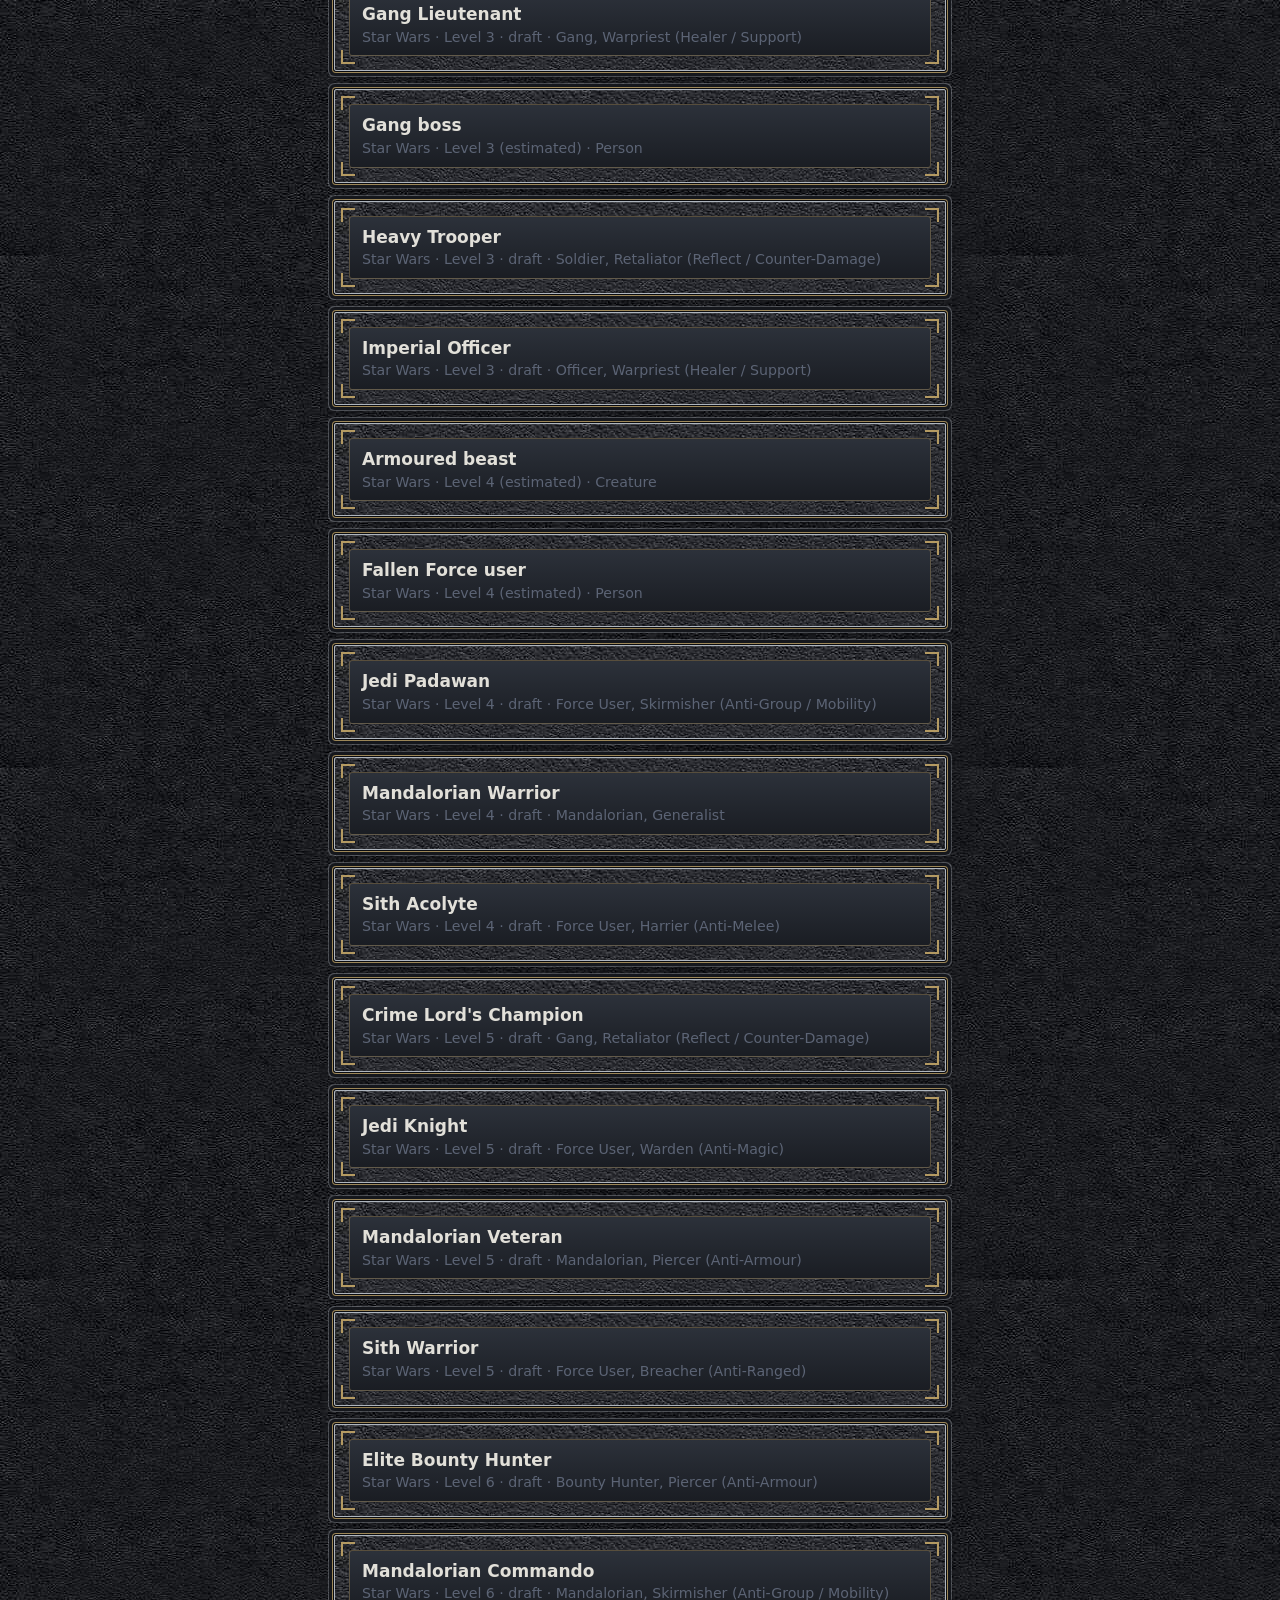
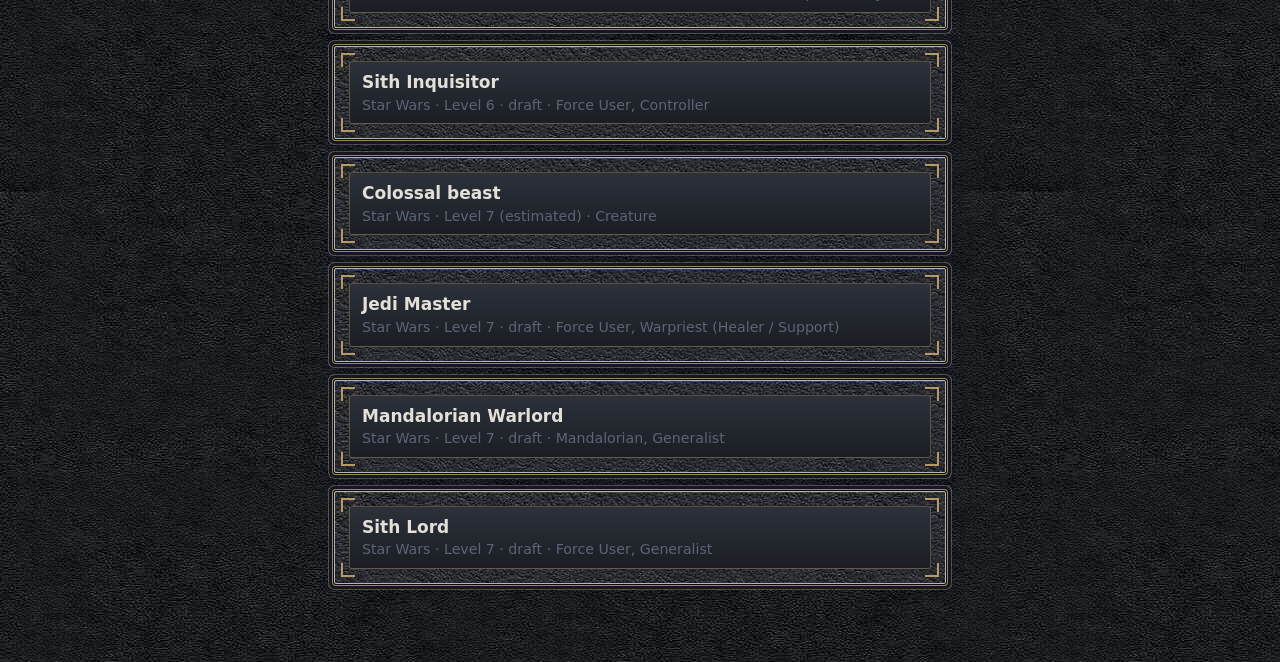
==== commit 6a1e6e24: "Add files via upload" ====
--- a/gm.html
+++ b/gm.html
@@ -23,147 +23,15 @@
 
 
 
-/* === After World V8.6 === */
-html{color-scheme:dark}
-html,body{
-  background-color:#0B0C0F!important;
-  background-image:
-    linear-gradient(rgba(11,12,15,.62),rgba(11,12,15,.72)),
-    url("[data-uri]")!important;
-  background-size:auto,720px!important;
-  background-repeat:no-repeat,repeat!important;
-  background-position:center,center!important;
-  color:#E2E0D9!important;
-}
-header,.seg,#nav,#res,#ban,#sess{
-  background-color:rgba(15,16,20,.94)!important;
-  background-image:
-    linear-gradient(rgba(15,16,20,.75),rgba(15,16,20,.82)),
-    url("[data-uri]")!important;
-  background-size:auto,480px!important;
-  background-repeat:no-repeat,repeat!important;
-  border-bottom:1px solid rgba(180,154,98,.35)!important;
-  box-shadow:0 2px 12px rgba(0,0,0,.4)!important;
-}
-section,.card,.big div,.sg div,.res,details,.ov,#list .card,#sheet section{
-  background-color:rgba(22,24,30,.9)!important;
-  background-image:
-    linear-gradient(rgba(22,24,30,.82),rgba(22,24,30,.88)),
-    url("[data-uri]")!important;
-  background-size:auto,560px!important;
-  background-repeat:no-repeat,repeat!important;
-  /* Art Deco double frame */
-  border:1px solid rgba(174,181,190,.45)!important;
-  outline:1px solid rgba(180,154,98,.28)!important;
-  outline-offset:3px!important;
-  box-shadow:
-    inset 0 0 0 1px rgba(174,181,190,.12),
-    0 2px 10px rgba(0,0,0,.3)!important;
-  border-radius:2px!important;
-  position:relative!important;
-}
-section{
-  padding:14px 14px 16px!important;
-  margin-bottom:16px!important;
-}
-/* Deco corner ticks on sections */
-section::before,section::after{
-  content:""!important;position:absolute!important;width:12px!important;height:12px!important;
-  border-color:rgba(180,154,98,.7)!important;border-style:solid!important;pointer-events:none!important;z-index:1!important;
-}
-section::before{top:4px!important;left:4px!important;border-width:2px 0 0 2px!important}
-section::after{top:4px!important;right:4px!important;border-width:2px 2px 0 0!important}
-.card{outline-offset:2px!important}
-button,.btn{
-  background:linear-gradient(180deg,#2c313a,#1a1d23)!important;
-  color:#E2E0D9!important;
-  border:1px solid rgba(174,181,190,.4)!important;
-  border-radius:3px!important;
-  box-shadow:inset 0 1px rgba(255,255,255,.06)!important;
-}
-button.pri,.pri{
-  background:linear-gradient(180deg,#20466C,#142C49)!important;
-  border-color:rgba(180,154,98,.5)!important;color:#fff!important;
-}
-button.on,.seg .on,#nav button.on{
-  color:#B49A62!important;border-color:#B49A62!important;
-  box-shadow:inset 0 -2px #B49A62!important;
-}
-input,textarea,select{
-  background:#0B0C0F!important;color:#E2E0D9!important;
-  border:1px solid rgba(174,181,190,.4)!important;border-radius:3px!important;
-}
-h1,h2,h3,h4,header h1{color:#E2E0D9!important;font-family:system-ui,-apple-system,"Segoe UI",sans-serif!important}
-h2{
-  border-bottom:1px solid rgba(180,154,98,.35)!important;
-  padding-bottom:6px!important;margin-top:0!important;
-}
-a{color:#8fb0d4!important}
-th{background:#1a1d24!important;color:#B49A62!important;border-color:rgba(174,181,190,.35)!important}
-td{border-color:rgba(174,181,190,.35)!important}
-main,#app,#sheet,#list{background:transparent!important}
-h2::after{
-  content:"";display:block;height:10px;margin:8px 0 0;
-  background:url("[data-uri]") center/contain no-repeat;opacity:.75;
-}
-#aw-nextup{
-  display:none!important;padding:12px 14px!important;
-  background:linear-gradient(180deg,#2a2418,#1a1814)!important;
-  border:0!important;border-bottom:2px solid #B49A62!important;
-  outline:none!important;color:#E2E0D9!important;box-shadow:none!important;
-}
-#aw-nextup.on{display:block!important}
-#aw-nextup .lab{color:#B49A62!important;font-size:11px!important;font-weight:700!important;letter-spacing:.08em!important;text-transform:uppercase!important}
-#aw-nextup strong{display:block!important;margin:4px 0 10px!important;font-size:15px!important}
-#aw-nextup .row{display:flex!important;gap:8px!important;margin:0!important}
-#aw-nextup button{flex:1!important;min-height:40px!important}
 
-html[data-theme="light"]{color-scheme:light}
-html[data-theme="light"],html[data-theme="light"] body{
-  background:#f4f5f7!important;background-image:none!important;color:#1d2230!important;
-}
-html[data-theme="light"] header,html[data-theme="light"] .seg,html[data-theme="light"] #nav,
-html[data-theme="light"] #res,html[data-theme="light"] #ban,html[data-theme="light"] #sess{
-  background:#fff!important;background-image:none!important;border-bottom:1px solid #d5d9e2!important;box-shadow:0 1px 4px rgba(0,0,0,.06)!important;
-}
-html[data-theme="light"] section,html[data-theme="light"] .card,html[data-theme="light"] .big div,
-html[data-theme="light"] .sg div,html[data-theme="light"] .res,html[data-theme="light"] details,html[data-theme="light"] .ov{
-  background:#fff!important;background-image:none!important;
-  border:1px solid #c5cad3!important;outline:1px solid #d5d9e2!important;outline-offset:3px!important;
-  box-shadow:0 1px 4px rgba(0,0,0,.05)!important;color:#1d2230!important;
-}
-html[data-theme="light"] section::before,html[data-theme="light"] section::after{
-  border-color:#2f5d8a!important;
-}
-html[data-theme="light"] button,html[data-theme="light"] .btn{
-  background:#fff!important;color:#1d2230!important;border:1px solid #d5d9e2!important;box-shadow:none!important;
-}
-html[data-theme="light"] button.pri,html[data-theme="light"] .pri{
-  background:#2f5d8a!important;border-color:#2f5d8a!important;color:#fff!important;
-}
-html[data-theme="light"] button.on,html[data-theme="light"] .seg .on,html[data-theme="light"] #nav button.on{
-  color:#2f5d8a!important;border-color:#2f5d8a!important;box-shadow:inset 0 -2px #2f5d8a!important;
-}
-html[data-theme="light"] input,html[data-theme="light"] textarea,html[data-theme="light"] select{
-  background:#f4f5f7!important;color:#1d2230!important;border:1px solid #d5d9e2!important;
-}
-html[data-theme="light"] h1,html[data-theme="light"] h2,html[data-theme="light"] h3,html[data-theme="light"] header h1{color:#2f5d8a!important}
-html[data-theme="light"] h2{border-bottom-color:#d5d9e2!important}
-html[data-theme="light"] a{color:#2f5d8a!important}
-html[data-theme="light"] th{background:#eef0f3!important;color:#1d2230!important}
-html[data-theme="light"] h2::after{display:none!important}
-html[data-theme="light"] #aw-nextup{background:#e8eef5!important;border-bottom:2px solid #2f5d8a!important;color:#1d2230!important}
-html[data-theme="light"] #aw-nextup .lab{color:#2f5d8a!important}
-#sess{display:none;border-top:1px solid rgba(180,154,98,.3);padding:6px 10px;font-size:13px;gap:8px;align-items:center;flex-wrap:wrap}
+/* After World V8.7 visuals live in aw-visuals.css */
+#sess{display:none;padding:6px 10px;font-size:13px;gap:8px;flex-wrap:wrap;align-items:center;border-top:1px solid rgba(180,154,98,.4)}
 #sess.on{display:flex}
 #sess b{color:#B49A62}
 #sess .sgo{margin-left:auto}
-@media (max-width:600px){
-  html,body{background-size:auto,520px!important}
-  section,.card{outline-offset:2px!important}
-}
 
-</style></head><body>
+</style>
+<link rel="stylesheet" href="aw-visuals.css?v=87"></head><body>
 <div id="wn" hidden role="alert" style="background:var(--bad);color:var(--bg);padding:8px 12px;font-weight:600">Not saved: this browser is blocking storage. Your tracker, NPCs, encounters and notes will be lost when you close the app.</div><div class="seg" id="seg"></div><main id="m"></main><script src="enemies.js"></script><script src="loot.js"></script><script src="loot-modern.js"></script><script src="extra2.js"></script><script src="gm2.js"></script><script src="gm.js"></script><script>
 (function(){try{var t=localStorage.getItem('aw-theme');if(t==='light'||t==='dark')document.documentElement.dataset.theme=t;else document.documentElement.dataset.theme='dark';
 window.addEventListener('storage',function(e){if(e.key==='aw-theme'&&(e.newValue==='light'||e.newValue==='dark'))document.documentElement.dataset.theme=e.newValue});
--- a/aw-visuals.css
+++ b/aw-visuals.css
@@ -0,0 +1,75 @@
+/* After World V8.7 visuals - shared by index, sheet, gm and rulebook.
+   Seamless tiles (aw-bg / aw-bar / aw-panel) and the transparent divider are inlined so the
+   look survives offline, file:// and any hosting layout. */
+html{--aw-bg:url("[data-uri]");--aw-bar:url("[data-uri]");--aw-panel:url("[data-uri]");--aw-div:url("[data-uri]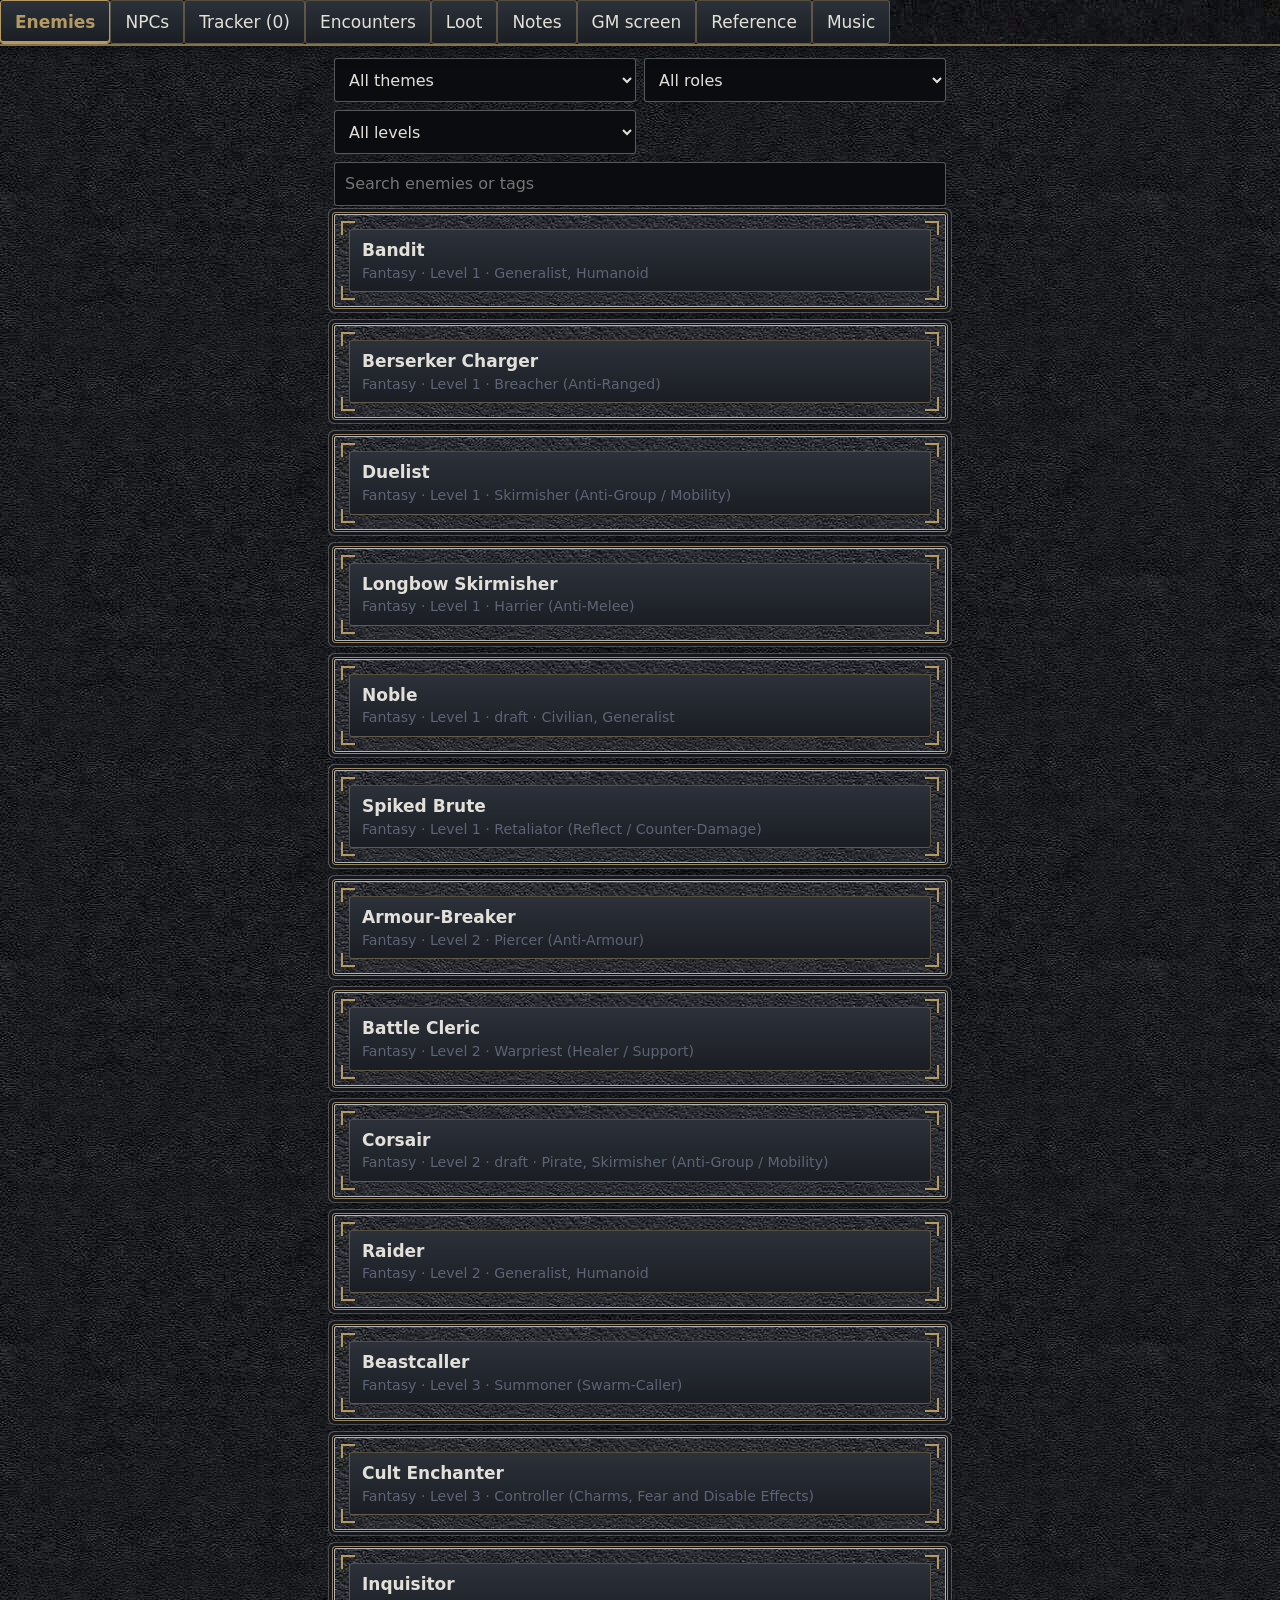
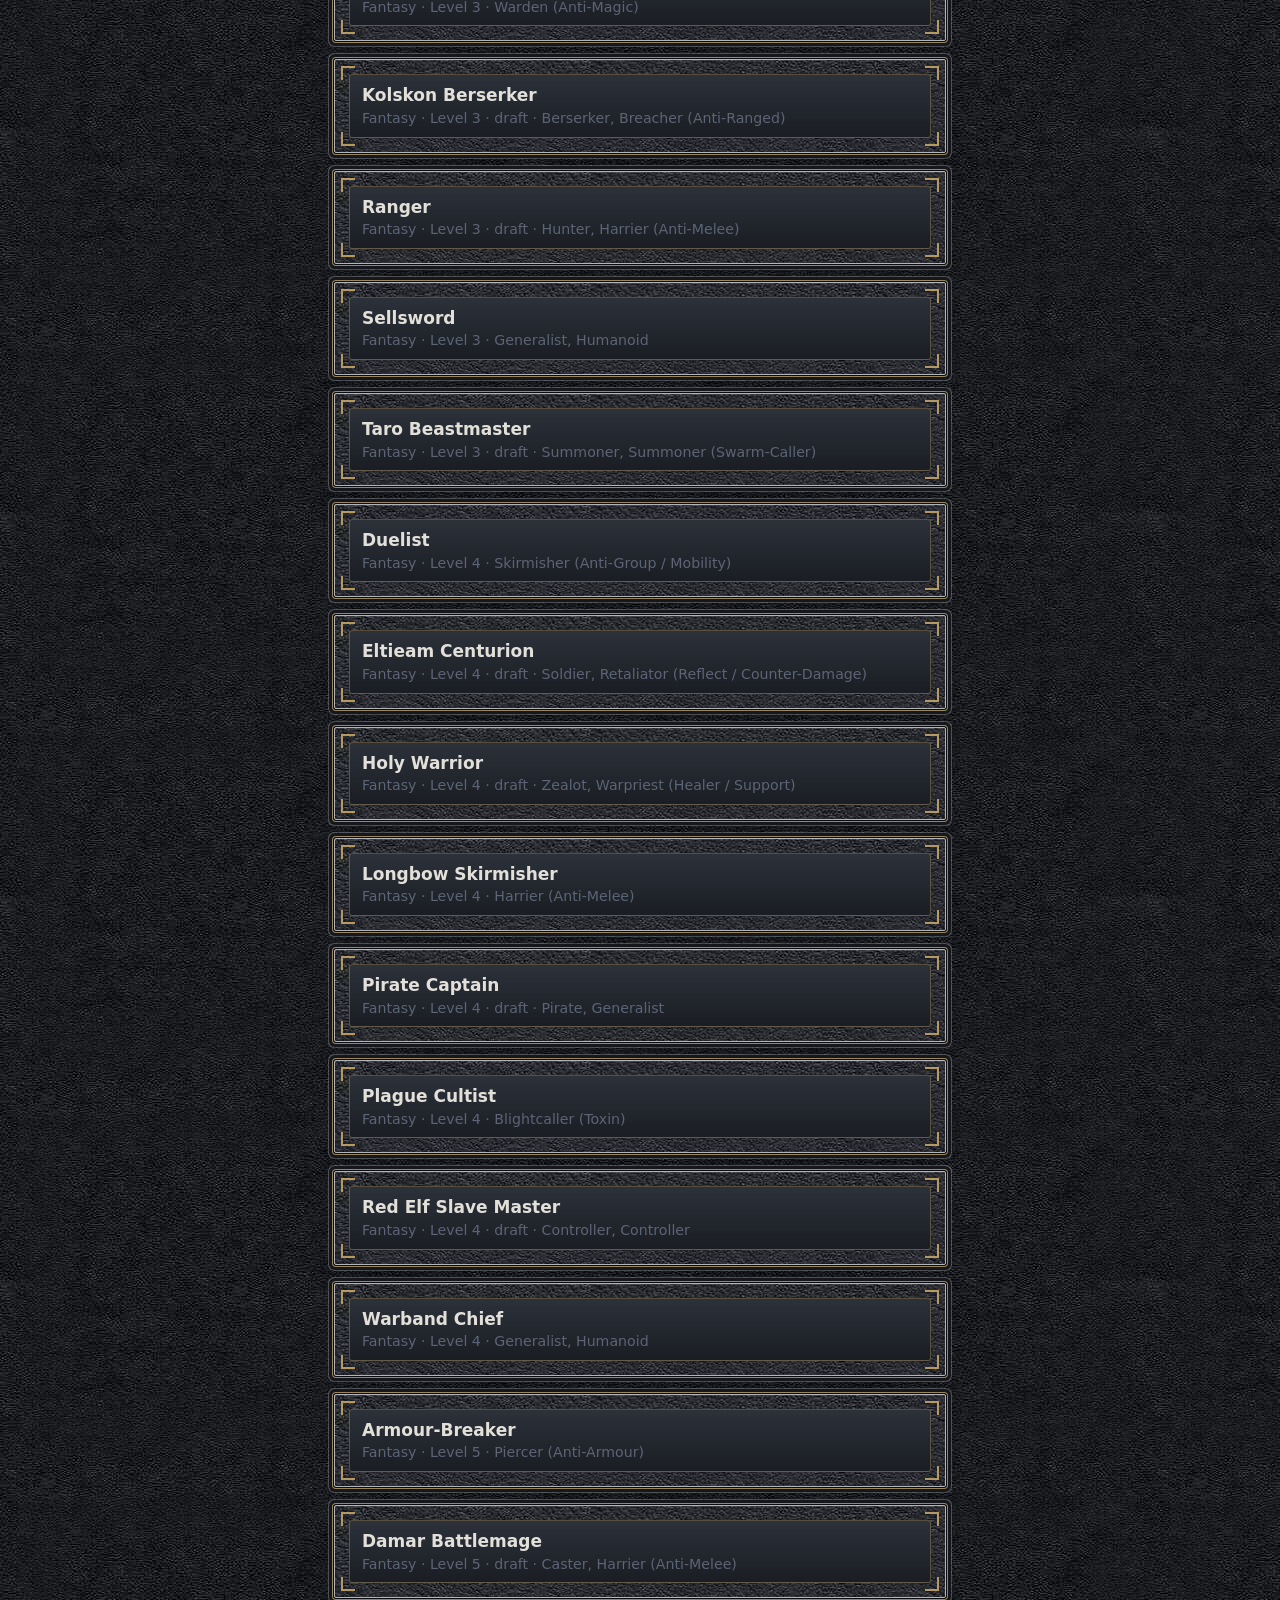
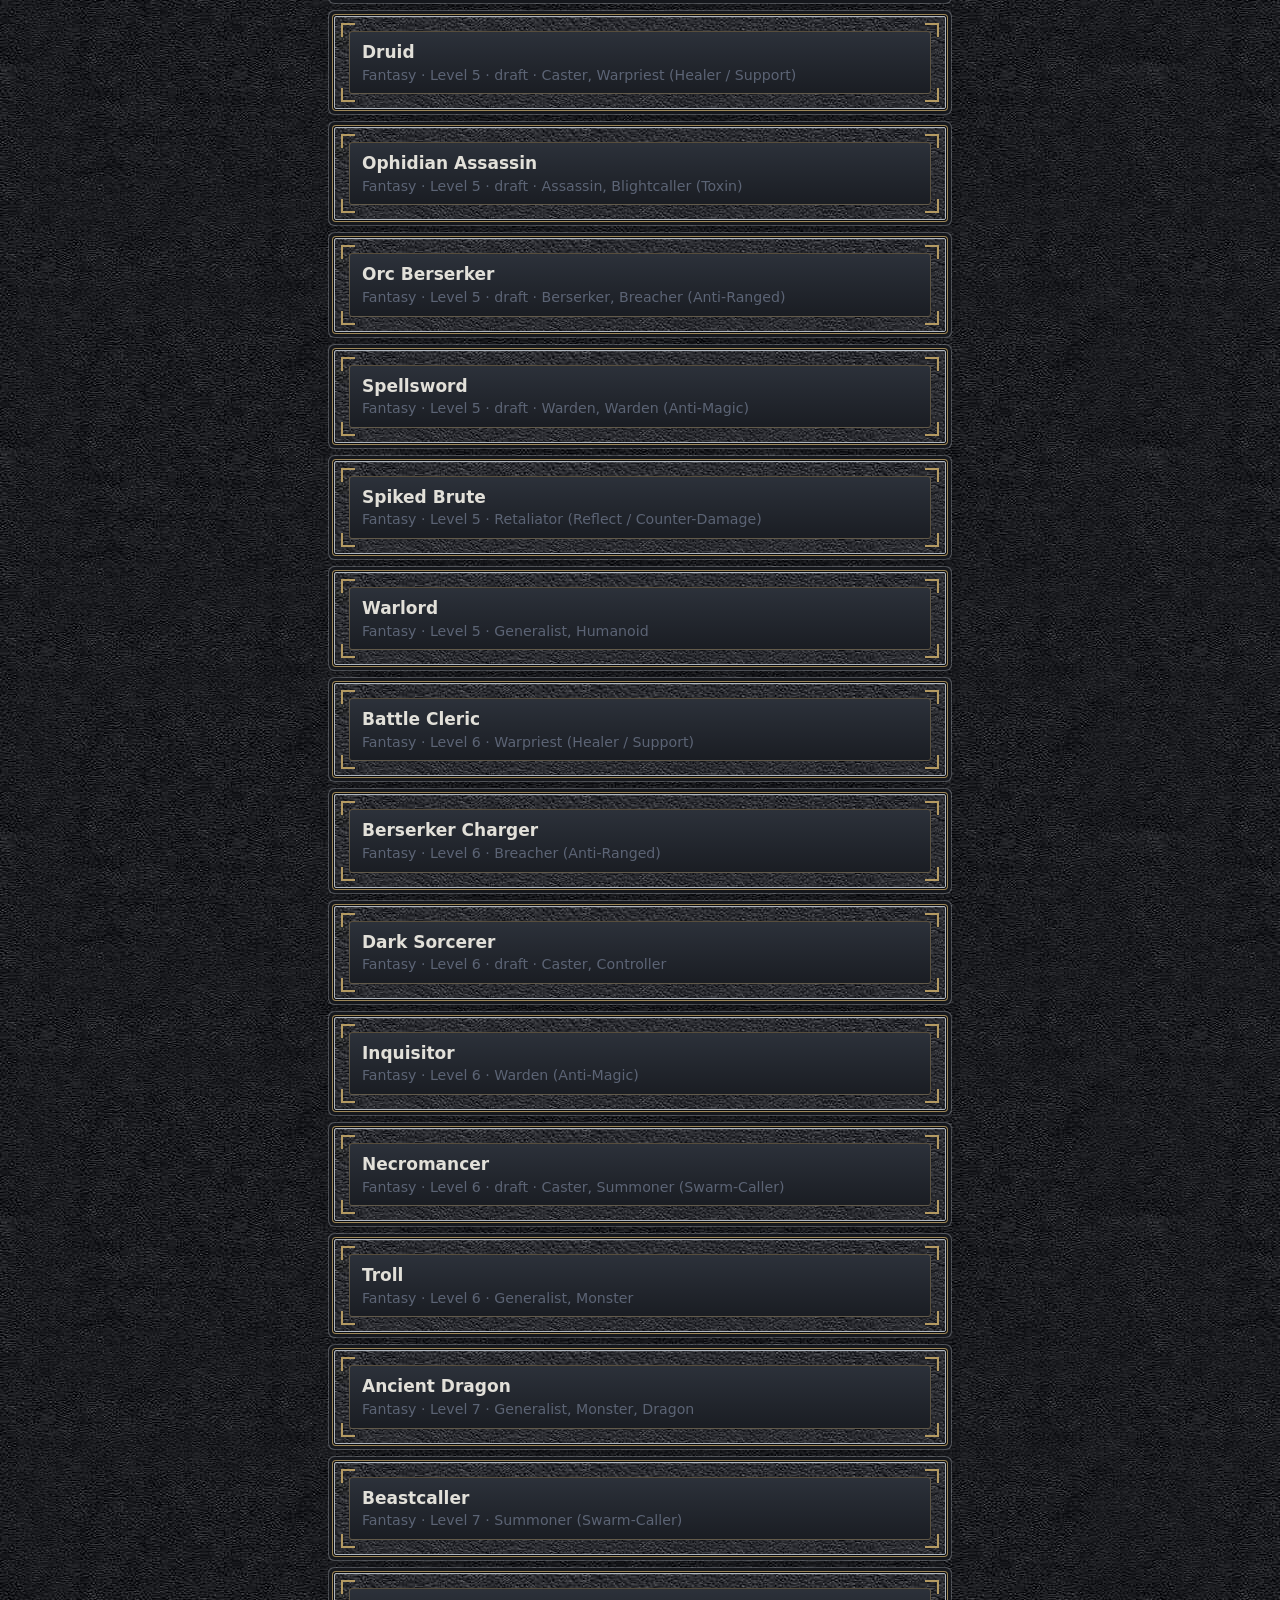
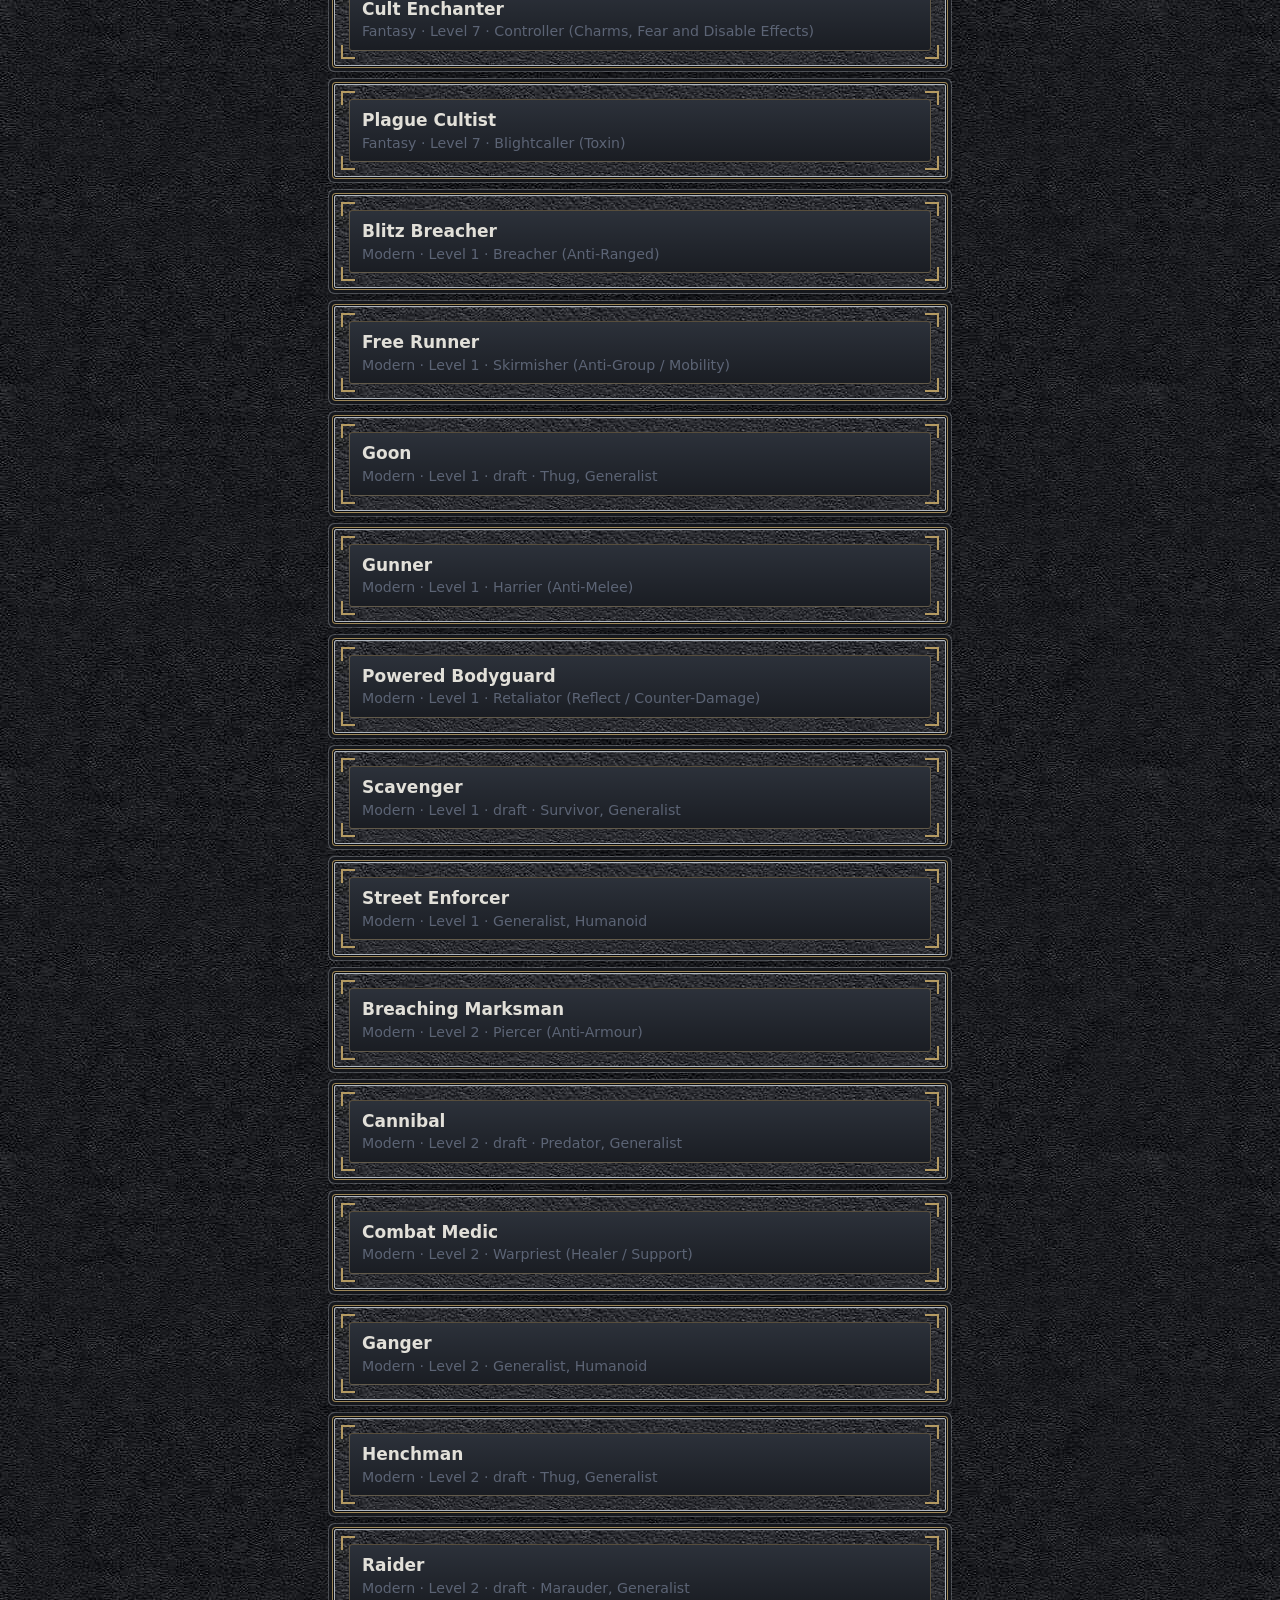
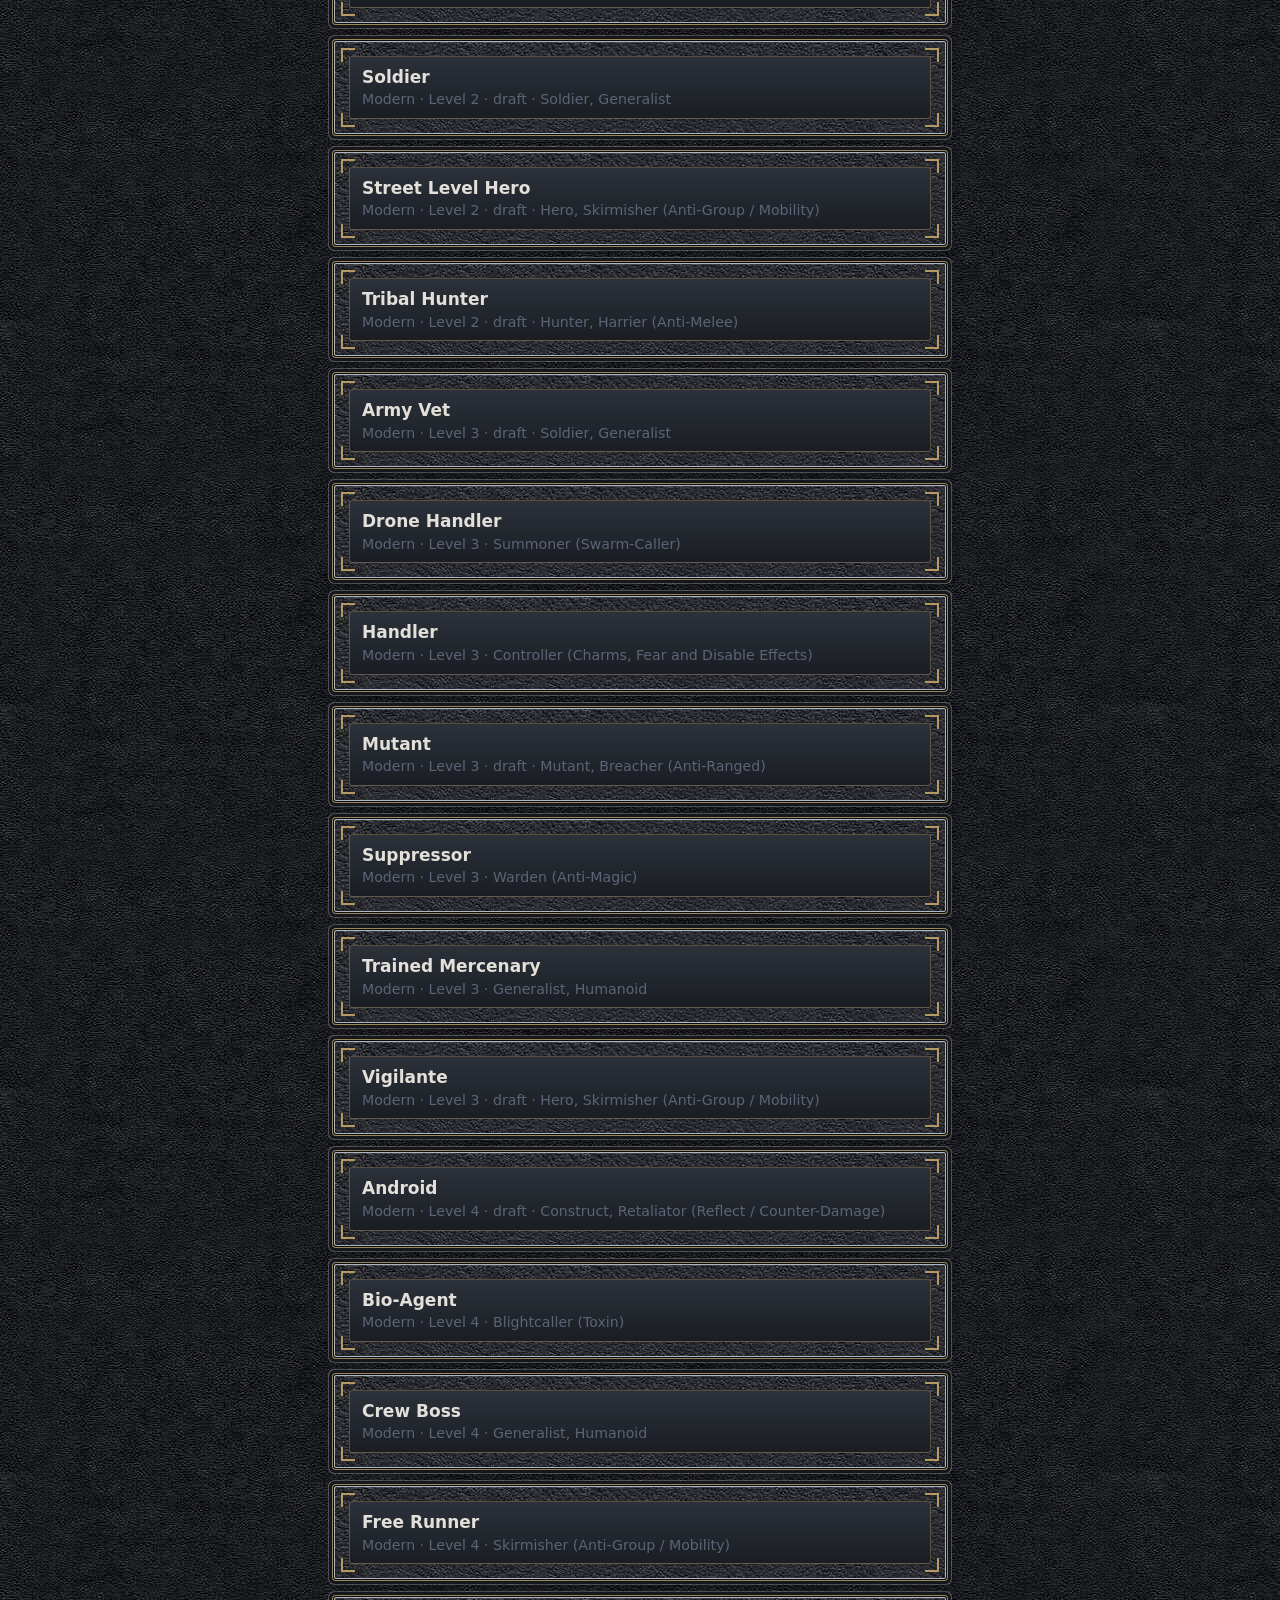
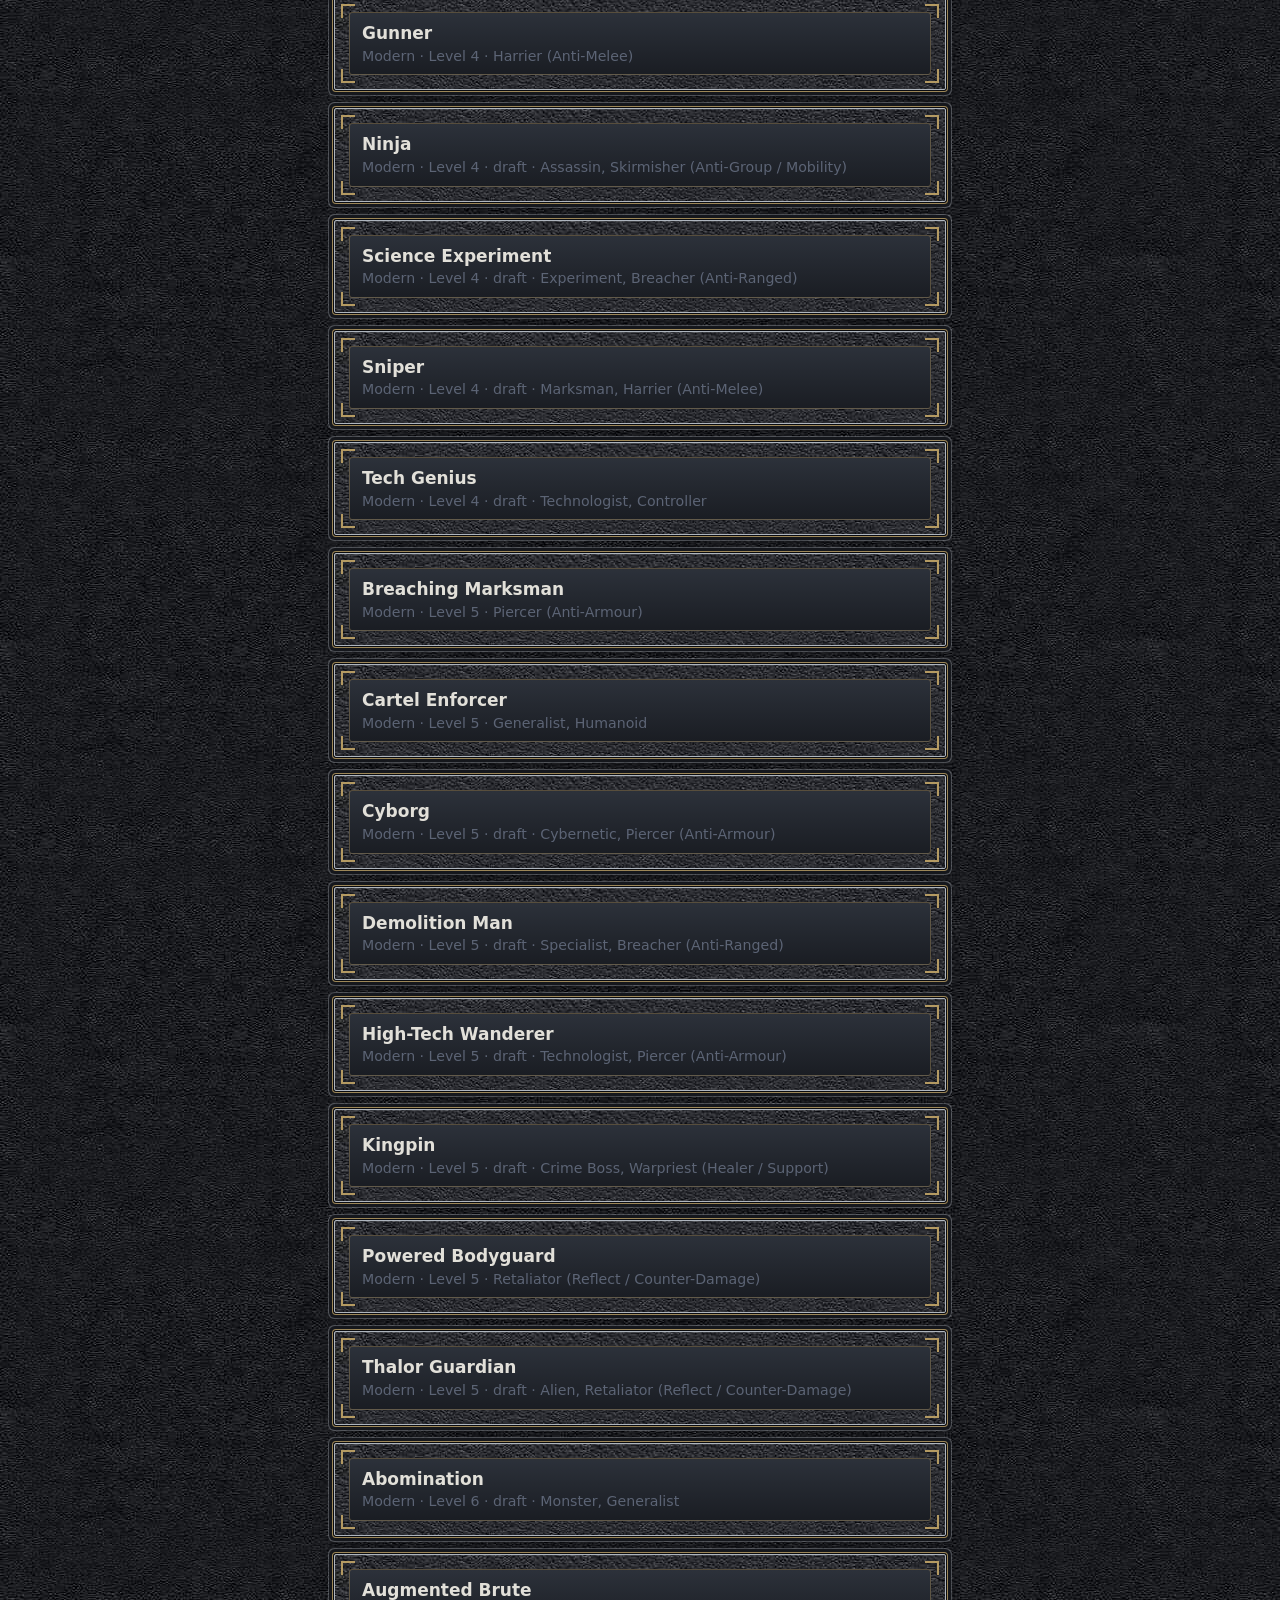
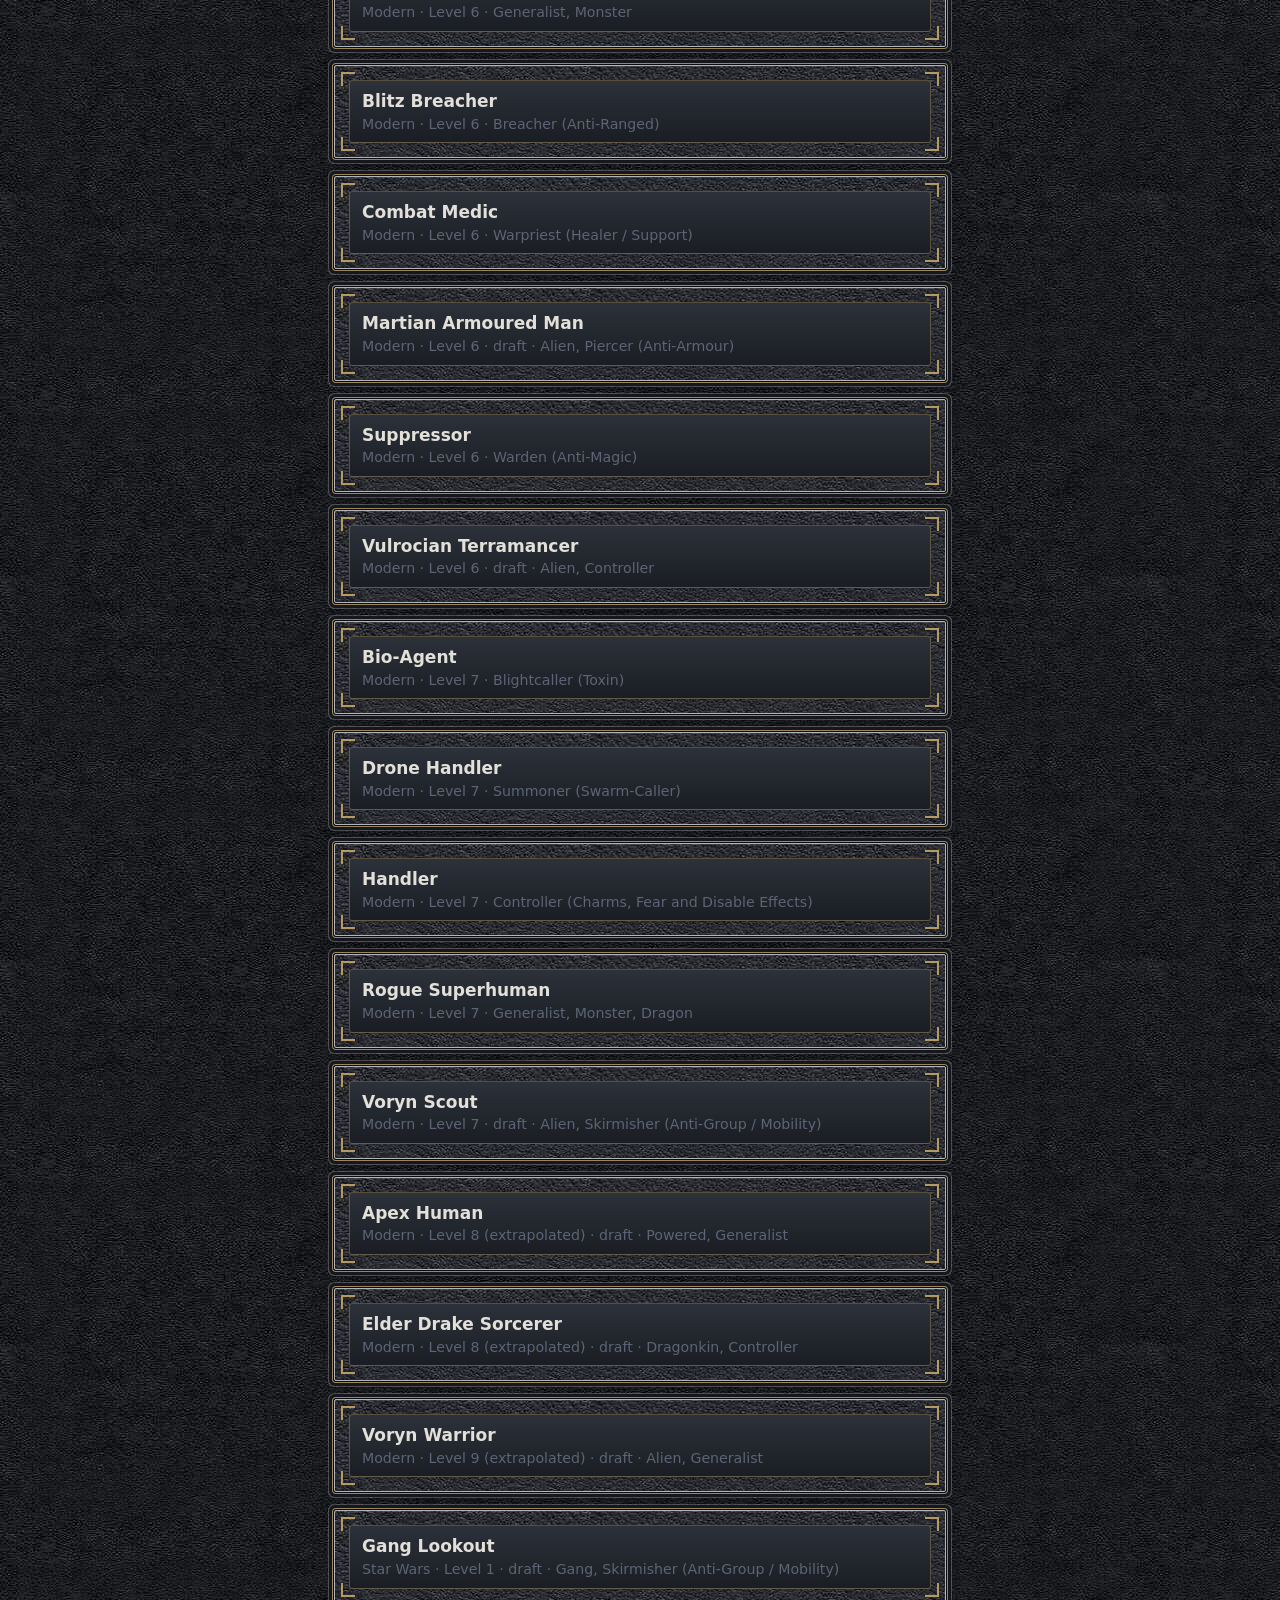
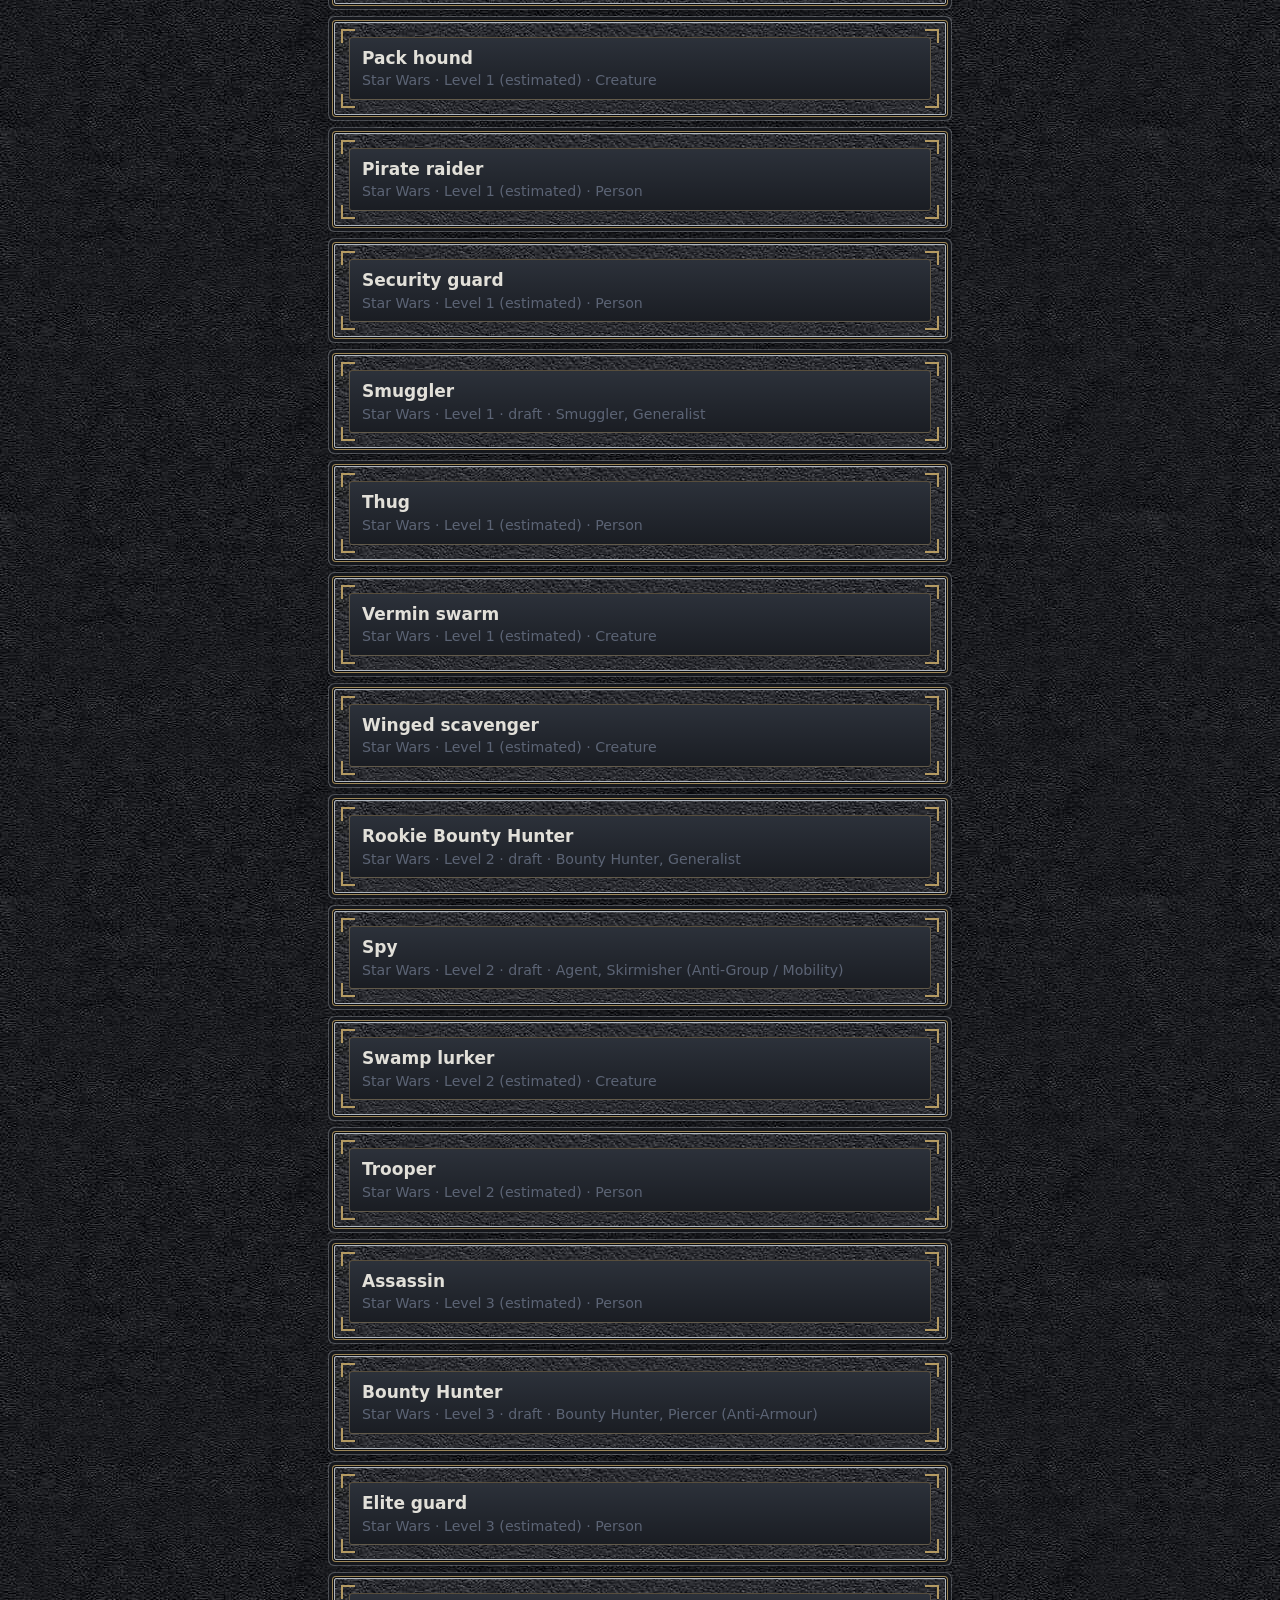
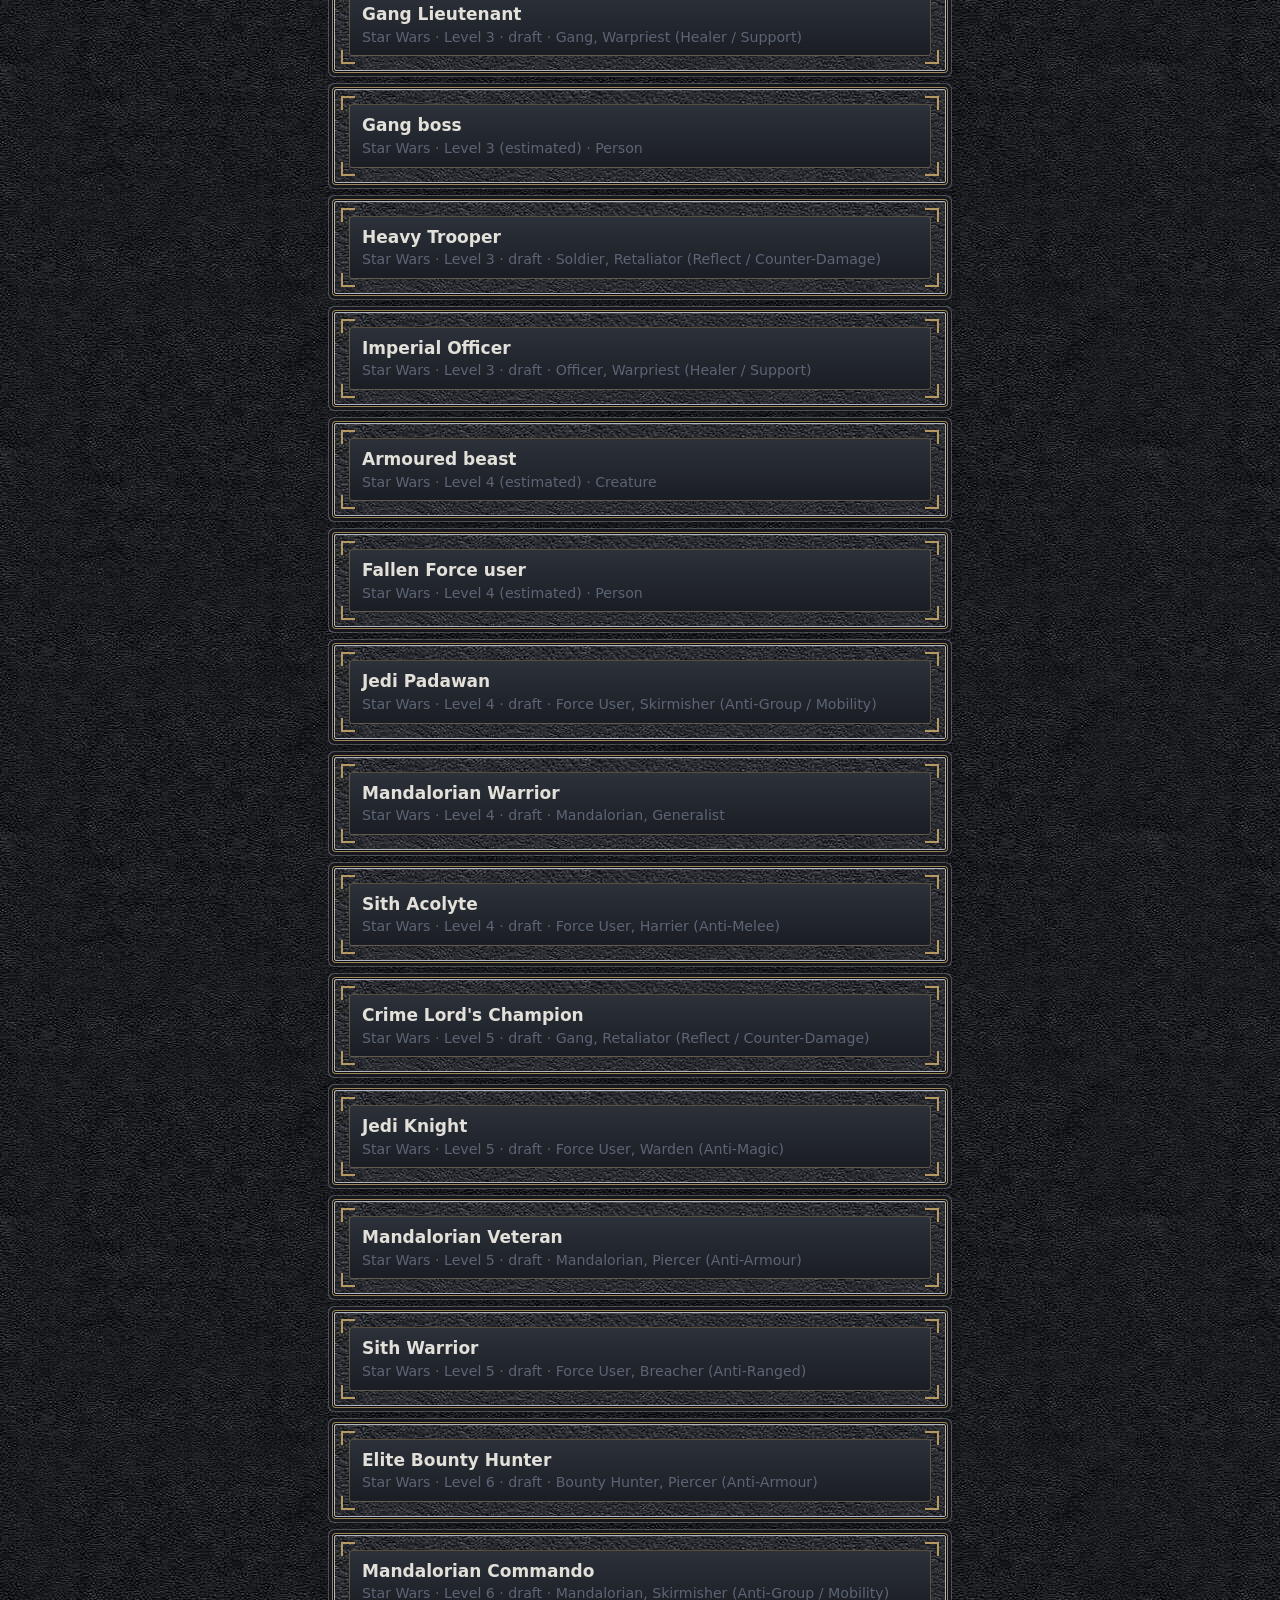
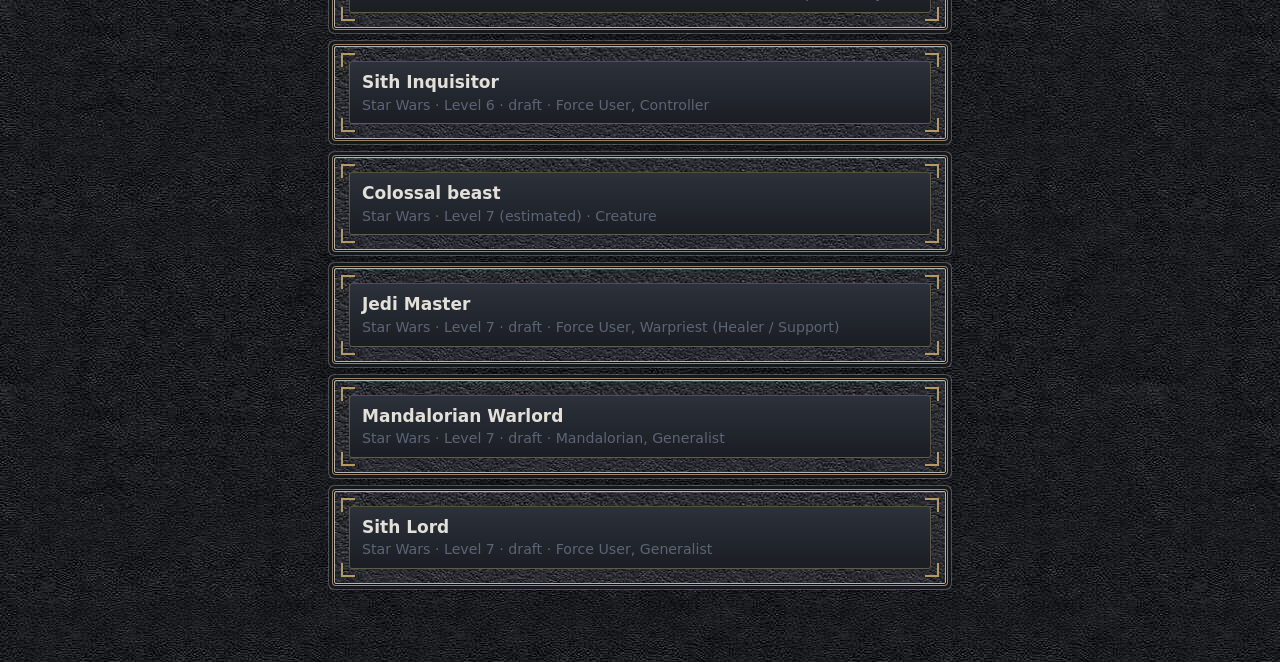
==== commit 9585df4d: "Add files via upload" ====
--- a/gm.html
+++ b/gm.html
@@ -24,14 +24,14 @@
 
 
 
-/* After World V8.7 visuals live in aw-visuals.css */
+/* After World V8.9 visuals live in aw-visuals.css */
 #sess{display:none;padding:6px 10px;font-size:13px;gap:8px;flex-wrap:wrap;align-items:center;border-top:1px solid rgba(180,154,98,.4)}
 #sess.on{display:flex}
 #sess b{color:#B49A62}
 #sess .sgo{margin-left:auto}
 
 </style>
-<link rel="stylesheet" href="aw-visuals.css?v=87"></head><body>
+<link rel="stylesheet" href="aw-visuals.css?v=89"></head><body>
 <div id="wn" hidden role="alert" style="background:var(--bad);color:var(--bg);padding:8px 12px;font-weight:600">Not saved: this browser is blocking storage. Your tracker, NPCs, encounters and notes will be lost when you close the app.</div><div class="seg" id="seg"></div><main id="m"></main><script src="enemies.js"></script><script src="loot.js"></script><script src="loot-modern.js"></script><script src="extra2.js"></script><script src="gm2.js"></script><script src="gm.js"></script><script>
 (function(){try{var t=localStorage.getItem('aw-theme');if(t==='light'||t==='dark')document.documentElement.dataset.theme=t;else document.documentElement.dataset.theme='dark';
 window.addEventListener('storage',function(e){if(e.key==='aw-theme'&&(e.newValue==='light'||e.newValue==='dark'))document.documentElement.dataset.theme=e.newValue});
--- a/aw-visuals.css
+++ b/aw-visuals.css
@@ -1,7 +1,7 @@
 /* After World V8.7 visuals - shared by index, sheet, gm and rulebook.
    Seamless tiles (aw-bg / aw-bar / aw-panel) and the transparent divider are inlined so the
    look survives offline, file:// and any hosting layout. */
-html{--aw-bg:url("[data-uri]");--aw-bar:url("[data-uri]");--aw-panel:url("[data-uri]");--aw-div:url("[data-uri]");color-scheme:dark;background:#0B0C0F var(--aw-bg) 0 0/512px 512px repeat!important}
+html{--aw-bg:url("[data-uri]");--aw-bar:url("[data-uri]